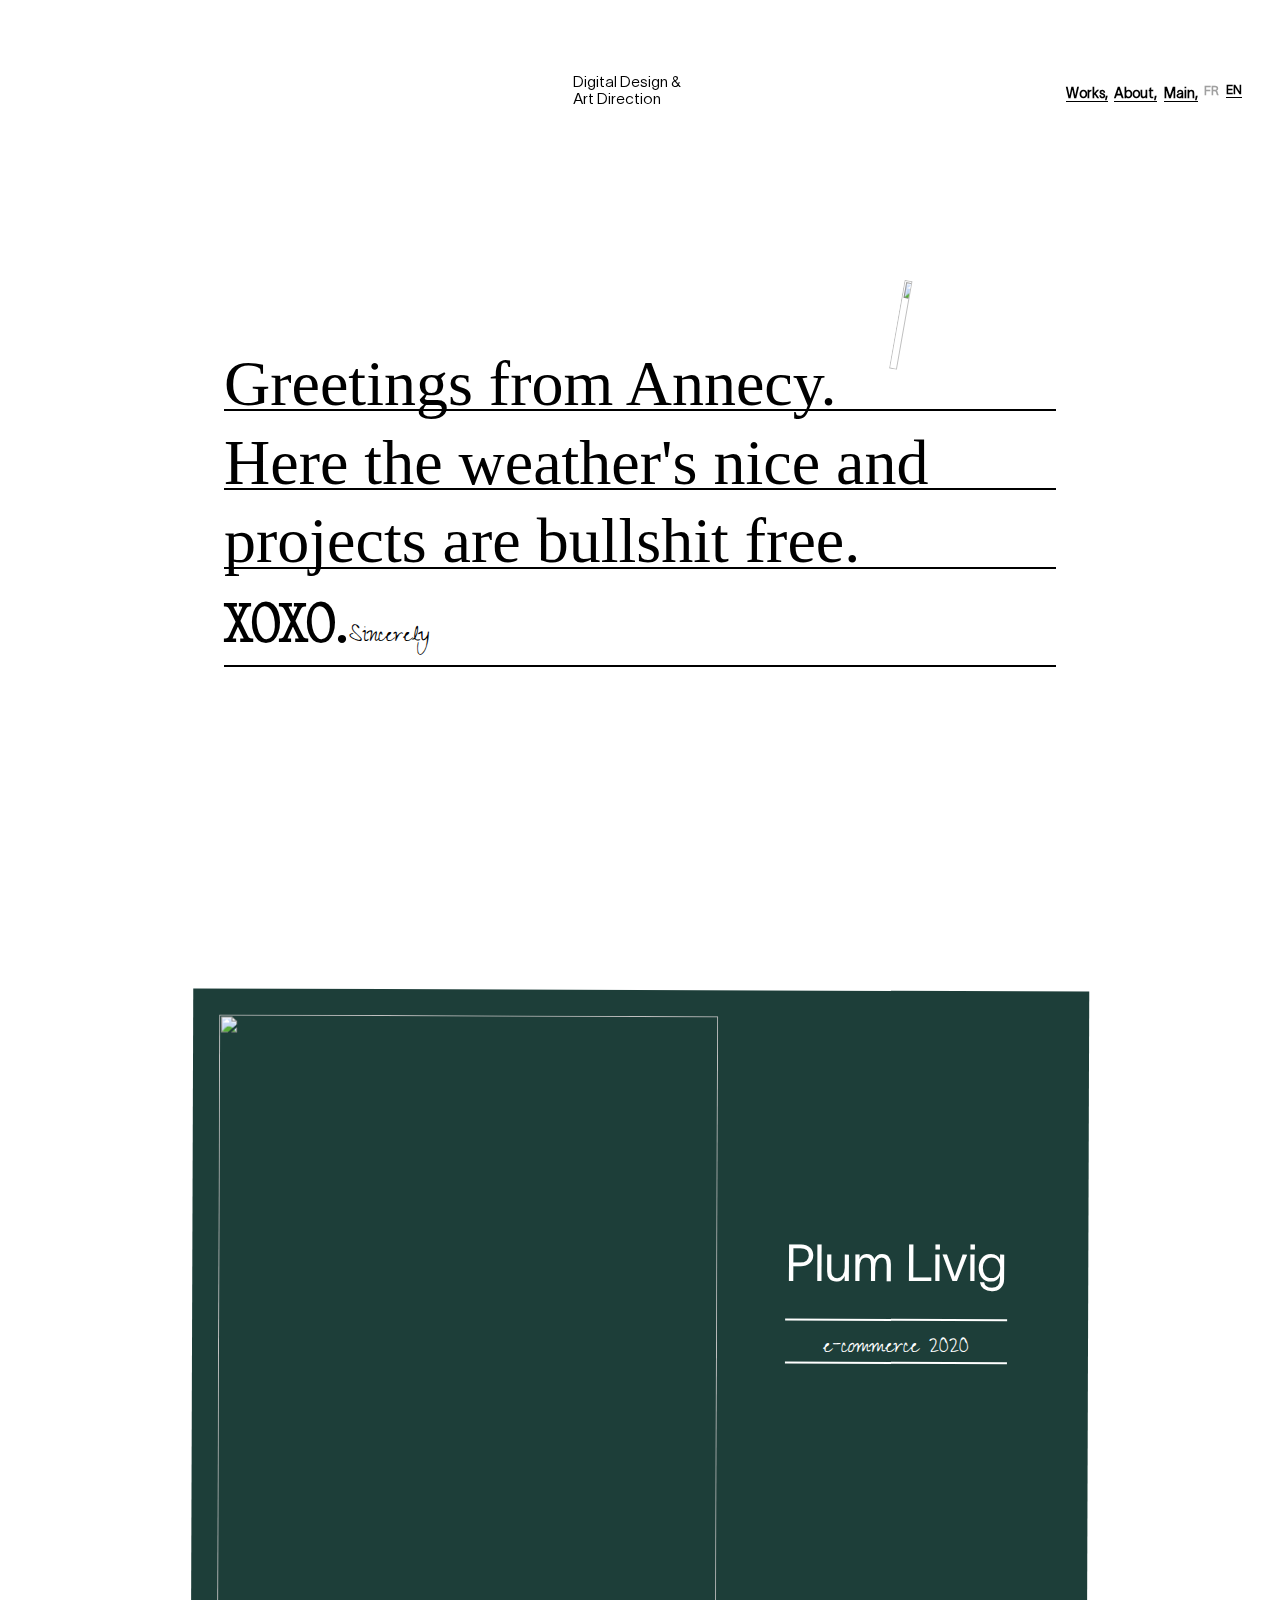
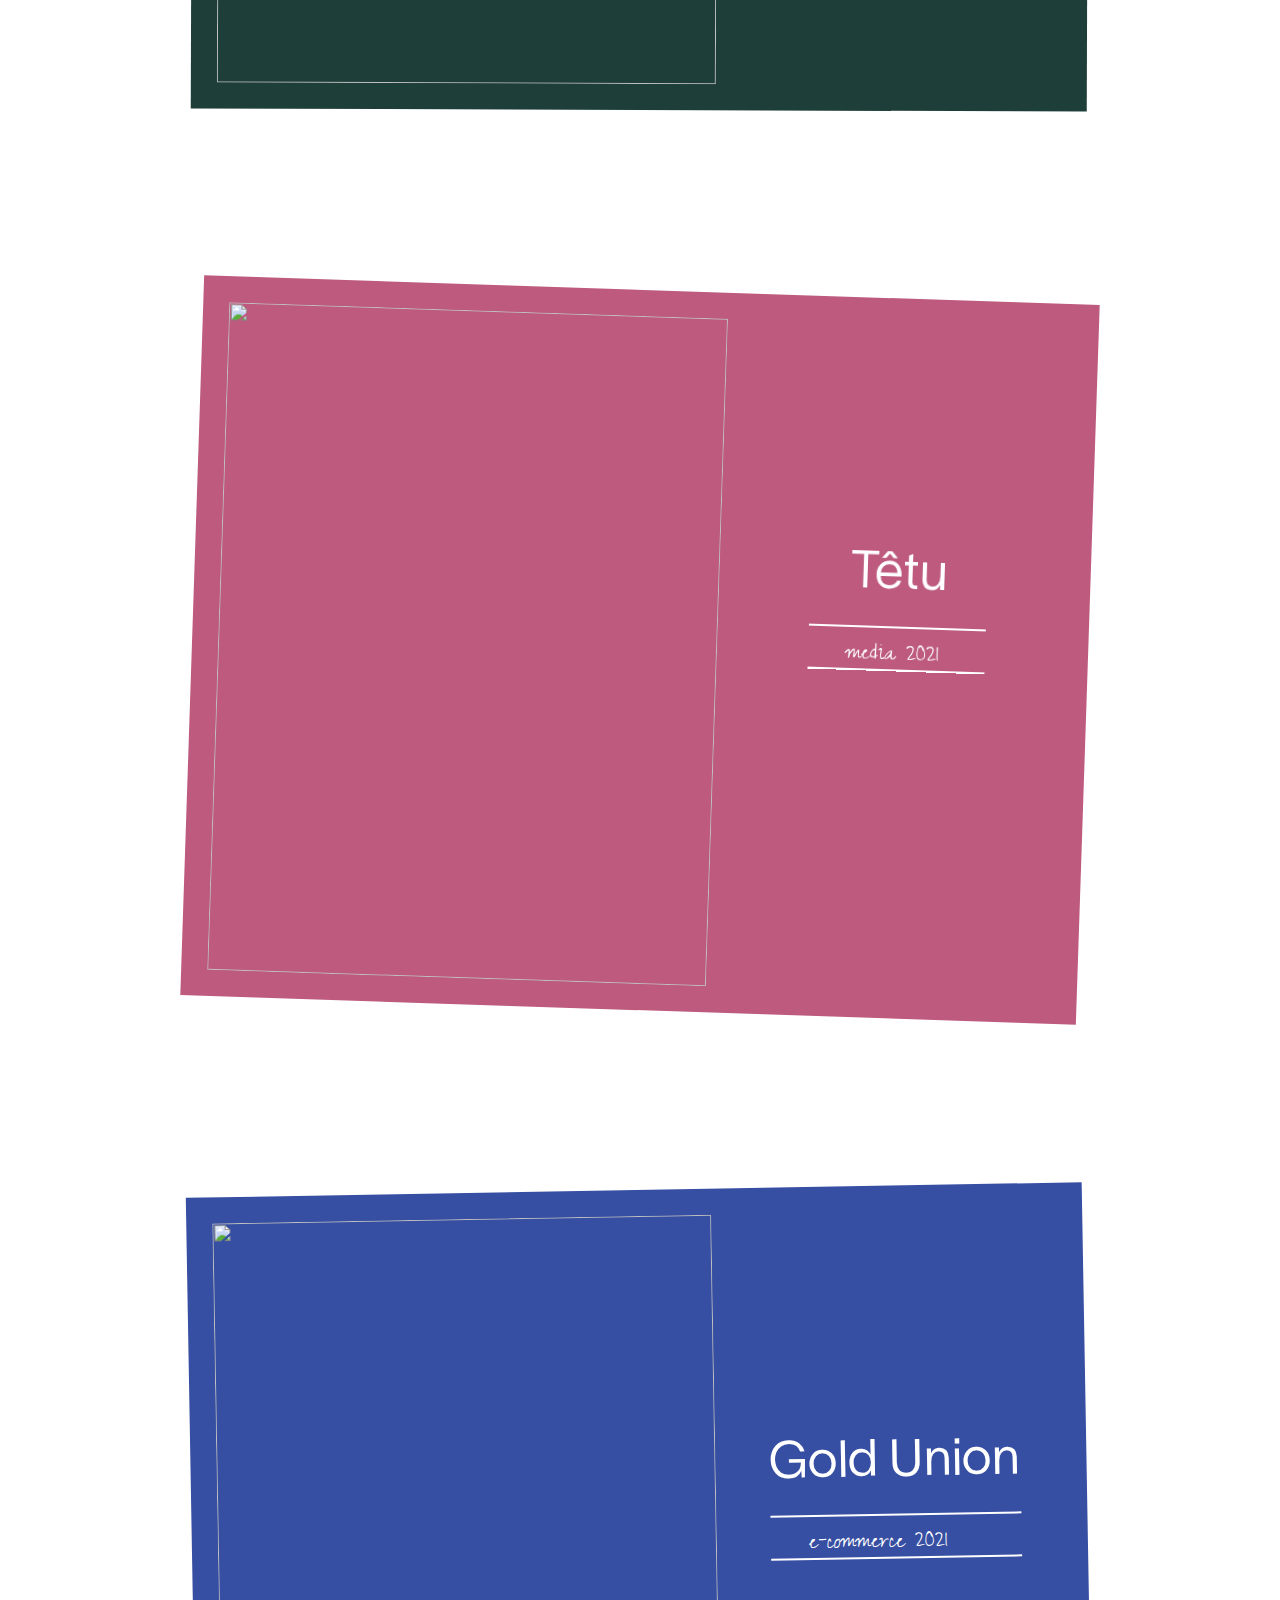
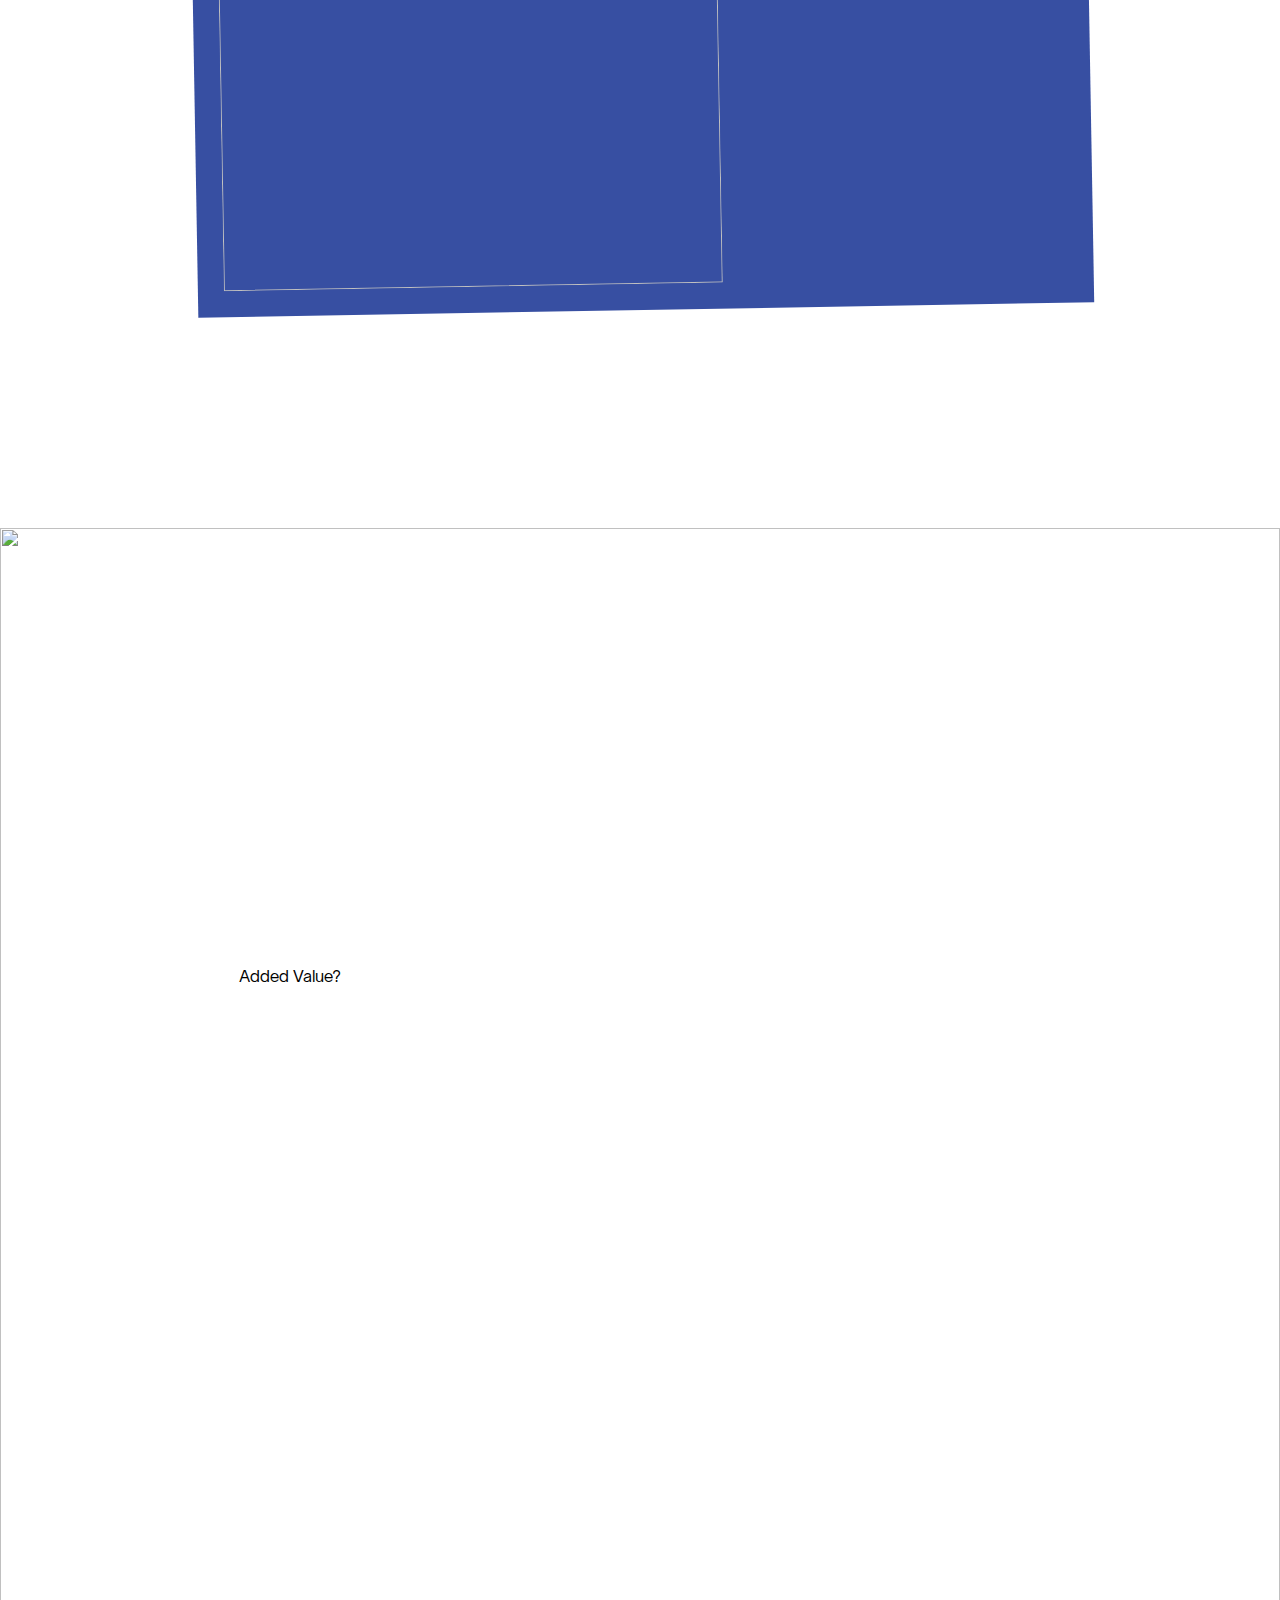
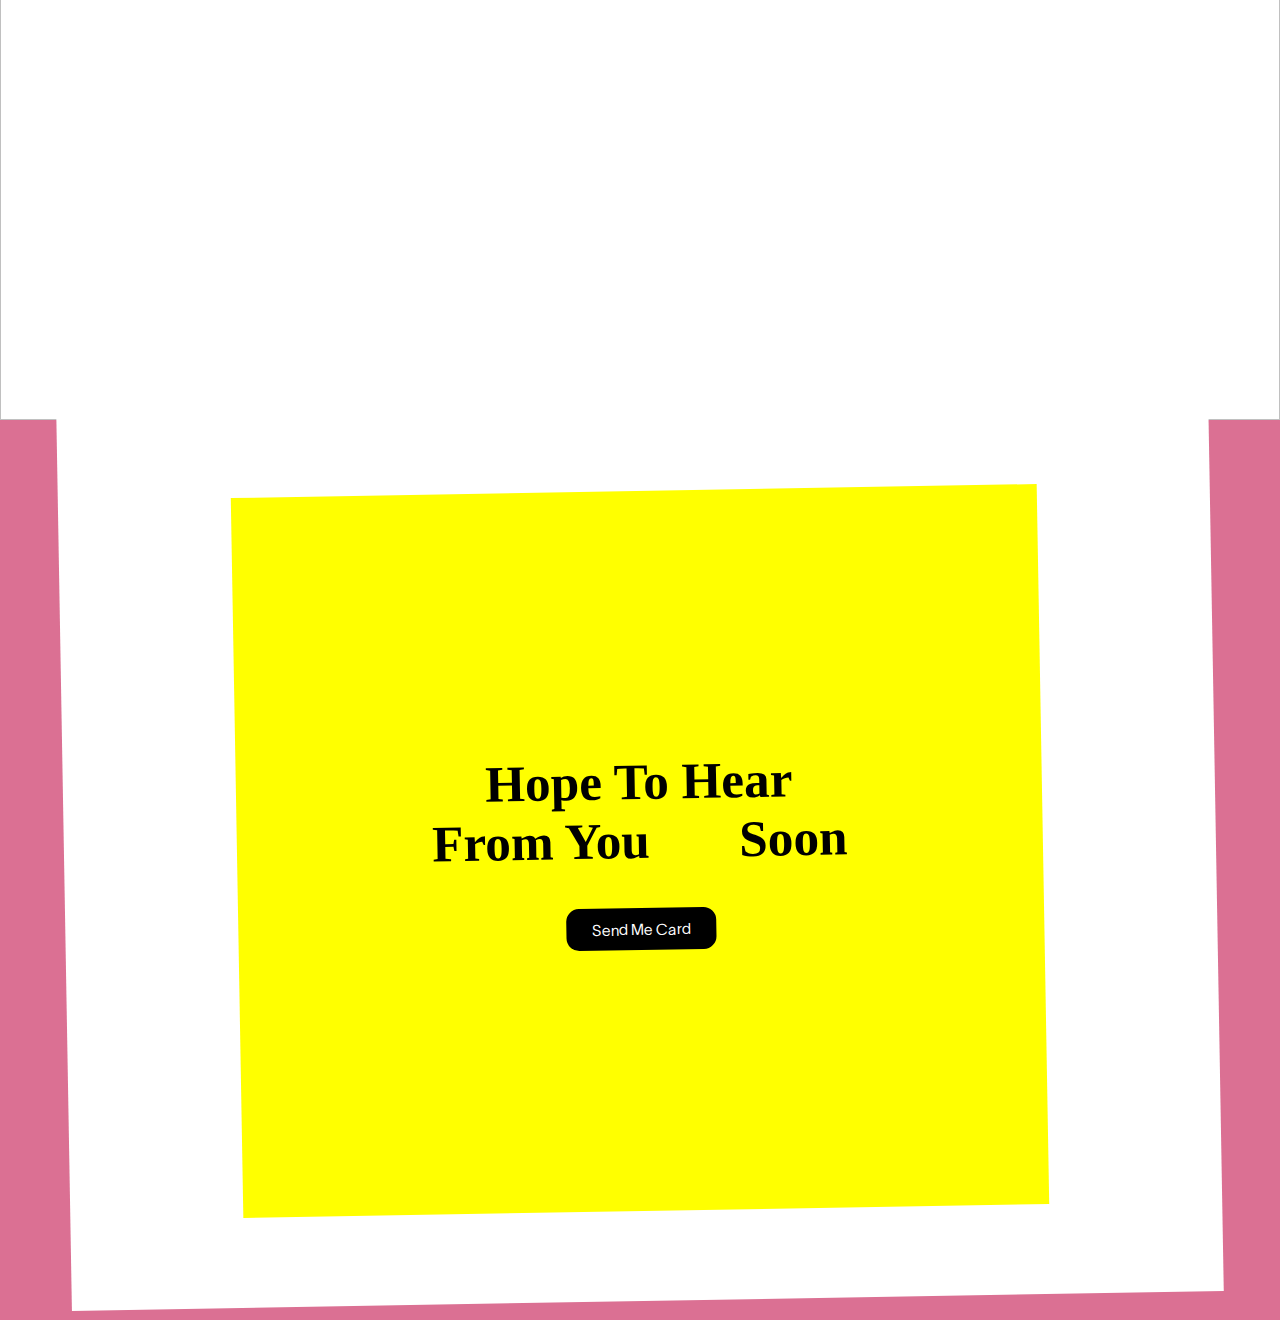
==== index.html @ f221cee1 "page6 complete" ====
<!DOCTYPE html>
<html lang="en">
<head>
    <meta charset="UTF-8">
    <meta name="viewport" content="width=device-width, initial-scale=1.0">
    <title>Thoe Guinet </title>
    <link rel="stylesheet" href="https://cdn.jsdelivr.net/npm/locomotive-scroll@3.5.4/dist/locomotive-scroll.css">
    <link href="https://cdn.jsdelivr.net/npm/remixicon@3.5.0/fonts/remixicon.css" rel="stylesheet">
    <link rel="stylesheet" href="style.css">
</head>
<body>
    <nav>
        <div id="left">
            <img id="circle-img" src="https://uploads-ssl.webflow.com/63977865f8050772f52d67d4/6432ef506b91986345c687c8_logo-black.svg" alt="">
            <img id="circle-img-2" src="https://uploads-ssl.webflow.com/63977865f8050772f52d67d4/6432fa37bc4ac1a2664cde82_timbre-theo-guinet.webp" alt="">
        </div>
        <div id="center">
            <h3>Digital Design &
                Art Direction</h3>
        </div>
        <div id="right">
            <h2><a href="#">works,</a></h2>
            <h2><a href="#">about,</a></h2>
            <h2><a href="#">main,</a></h2>
            <div id="inner-ryt">
                <h4 id="first-h4" >fr</h4>
                <h4 id="h4-2">en</h4>
            </div>
        </div>
    </nav>
    <div id="main">
        <!-- main start -->
        <!-- page1 -->
        <div id="page1">
            <div id="hero">
                <div id="inner-text">
                    <img src="https://uploads-ssl.webflow.com/63977865f8050772f52d67d4/63986f72c35693f3dbf3d08b_ANNECY.webp" alt="">
                    <h2>Greetings from Annecy.<br>
                    </h2>
                    <h2>Here the weather's nice and</h2>
                    <h2>projects are bullshit free.</h2>
                    <h2> <span id="xo">xoxo.</span><span>Sincerely</span></h2>
                    <div id="text-linetrow">
                        <img src="https://uploads-ssl.webflow.com/63977865f8050772f52d67d4/64629f2d328ed79aebe101d7_underline.svg" alt="">
                    </div>
                </div>
            </div>
        </div>
        <!-- page2 -->
        <div id="page2">
            <div id="inner-page2">
                <div id="image-container">
                    <img src="https://uploads-ssl.webflow.com/639d9245caead87e4695cf06/64627e90eb19adb2fb9bb7d2_plum-living-ui-timbre-hp.png" alt="">
                </div>
                <div id="text-container">
                    <img src="https://uploads-ssl.webflow.com/63977865f8050772f52d67d4/6433271d11af0d3852aebf6d_tampon.svg" alt="">
                    <form action="#">
                        <label for="#">Plum livig</label>
                        <input type="text">
                        <input type="text" placeholder="e-commerce 2020">
                    </form>
                </div>
            </div>
        </div>
        <!-- page3 -->
        <div id="page3">
            <div id="inner-page3">
                <div id="image-container-p3">
                    <img src="https://uploads-ssl.webflow.com/639d9245caead87e4695cf06/644e7dc9a95f113f0fa2a4b6_tetu-ui-timbre-hp.png" alt="">
                </div>
                <div id="text-container-p3">
                    <img src="https://uploads-ssl.webflow.com/63977865f8050772f52d67d4/6433271d11af0d3852aebf6d_tampon.svg" alt="">
                    <form action="#">
                        <label for="#">têtu</label>
                        <input type="text">
                        <input type="text" placeholder="media 2021">
                    </form>
                </div>
            </div>
        </div>
        <!-- page4 -->
        <div id="page4">
            <div id="inner-page4">
                <div id="image-container-p4">
                    <img src="https://uploads-ssl.webflow.com/639d9245caead87e4695cf06/646279f91c0a80cd61621c21_gold-union-ui-timbre-hp.png" alt="">
                </div>
                <div id="text-container-p4">
                    <img src="https://uploads-ssl.webflow.com/63977865f8050772f52d67d4/6433271d11af0d3852aebf6d_tampon.svg" alt="">
                    <form action="#">
                        <label for="#">gold union</label>
                        <input type="text">
                        <input type="text" placeholder="e-commerce 2021">
                    </form>
                </div>
            </div>
        </div>
        <!-- page5 -->
        <div id="page5">
            <div id="inner-page5">
                <img src="https://uploads-ssl.webflow.com/63977865f8050772f52d67d4/647522b5c5058fd805a71fc7_bg-image.webp" alt="">
            </div>
            <div id="inner-text-p5">
                <img src="https://uploads-ssl.webflow.com/63977865f8050772f52d67d4/6433271d11af0d3852aebf6d_tampon.svg" alt="">
                <h1>Creative experiences for</h1>
                <div class="line"></div>
                <h1>an added value</h1>
                <div class="line"></div>
                <p>Added Value?</p>
            </div>
            <div id="center-p5">
                <div data-scroll data-speed="4" id="left-p5">
                    <img data-scroll data-scroll-speed="1" src="https://uploads-ssl.webflow.com/63977865f8050772f52d67d4/6398bc5cff73a9e74956ebf9_Timbre-image.webp" loading="lazy" srcset="https://uploads-ssl.webflow.com/63977865f8050772f52d67d4/6398bc5cff73a9e74956ebf9_Timbre-image-p-500.webp 500w, https://uploads-ssl.webflow.com/63977865f8050772f52d67d4/6398bc5cff73a9e74956ebf9_Timbre-image.webp 571w" sizes="(max-width: 479px) 117.97360229492188px, (max-width: 1439px) 247.74407958984375px, (max-width: 1919px) 22vw, 17vw" alt="Simulation of a stamp with a mountain landscape in the background" class="image-5" style="will-change: transform; transform: translate3d(0px, 32.2872px, 0px) scale3d(1, 1, 1) rotateX(0deg) rotateY(0deg) rotateZ(-9deg) skew(0deg, 0deg); transform-style: preserve-3d;">
                </div>
                <div id="txt-p5">
                    <h1>For even more vacation pics</h1>
                    <p>Click here <span></span></p><div id="icon"><i class="ri-instagram-line"></i></div>
                    <img src="https://uploads-ssl.webflow.com/63977865f8050772f52d67d4/6467ad61dc2e2592c3532c25_underline-white.svg" alt="">
                </div>
                <div id="right-p5">
                    <img data-scroll data-scroll-speed="1" src="https://uploads-ssl.webflow.com/63977865f8050772f52d67d4/6498a5cfe1beda7591a3e591_timbre-hp-dubro.webp" loading="lazy" alt="Simulation of a stamp with a beach landscape in the background" class="image-4 image-vacance" style="will-change: transform; transform: translate3d(0px, 46.2893px, 0px) scale3d(1, 1, 1) rotateX(0deg) rotateY(0deg) rotateZ(9deg) skew(0deg, 0deg); transform-style: preserve-3d;">
                </div>
            </div>
        </div>
        <!-- page6 -->
        <div id="page6">
            <div id="inner-p6">
                <div id="inner-text-p6">
                    <h1>hope to hear</h1>
                    <h1>from you &nbsp &nbsp &nbsp soon</h1>
                    <a href="#">send me card</a>
                    <img src="https://uploads-ssl.webflow.com/63977865f8050772f52d67d4/64848660a33c9251586970bb_timbre-hp-one.gif" alt="">
                    
                </div>
            </div>
        </div>

        <!-- main end -->
    </div>

    <!-- scripts -->
    <script src="https://cdn.jsdelivr.net/npm/locomotive-scroll@3.5.4/dist/locomotive-scroll.js"></script>
    <script src="https://cdnjs.cloudflare.com/ajax/libs/gsap/3.12.2/gsap.min.js" integrity="sha512-16esztaSRplJROstbIIdwX3N97V1+pZvV33ABoG1H2OyTttBxEGkTsoIVsiP1iaTtM8b3+hu2kB6pQ4Clr5yug==" crossorigin="anonymous" referrerpolicy="no-referrer"></script>
    <script src="https://cdnjs.cloudflare.com/ajax/libs/gsap/3.12.2/ScrollTrigger.min.js" integrity="sha512-Ic9xkERjyZ1xgJ5svx3y0u3xrvfT/uPkV99LBwe68xjy/mGtO+4eURHZBW2xW4SZbFrF1Tf090XqB+EVgXnVjw==" crossorigin="anonymous" referrerpolicy="no-referrer"></script>
    <script src="./script.js"></script>
</body>
</html>
---- style.css ----
@font-face {
    font-family: a;
    src: url(./11hAGpPTxVPUbgZzM2ys.ttf);
}
@font-face {
    font-family: b;
    src: url(./63c5c56bd1929c80c3c6c115_TWKLausanne-250.ttf);
}
@font-face {
    font-family: c;
    src: url(./648492bdaa6428f19190ae00_EditorialNew-Variable.ttf);
}

*{
    padding: 0;
    margin: 0;
    box-sizing:border-box;
}
html,body{
    width: 100%;
    height: 100%;
}

:root{
    --bg-color:#ffffff;
    --text-color:#000000;
    --gray-text-color:#a0a0a0;
    --page-color:#1d3e39;
    --page3-color:#bd5a7e;
    --page4-color:#374fa2;

}
#main{
position: relative;
}
/* ************ page1***************** */
#page1{
    width: 100vw;
    height: 100vh;
    /* position: relative; */
    position: sticky;
    top: 10%;
    /* z-index: 99; */
}
nav{
    width: 100%;
    height: 20%;
    /* background-color: green; */
    display: flex;
    align-items: center;
    justify-content: space-between;
    padding: 0 3vw;
    z-index: 999;
    position: absolute;
    top: 0;
}
#left{
    width: 20%;
    height: 100%;
    /* background-color: greenyellow; */
    position: relative;
    display: flex;
    align-items: center;
    justify-content: center;
}
#left>#circle-img{
    width: 26%;
    position: absolute;
    left: 17%;
    z-index: 1;
}
#circle-img-2{
    width: 30%;
    rotate: 10deg;
    transition: all .4s ease;
    cursor: pointer;
}
#center h3{
    width: 60%;
    font-family: b;
    font-weight: 100;
    font-size: 1.2vw;
}
#right{
    display: flex;
    align-items: center;
    justify-content: space-between;
    gap: .5vw;
    text-transform: capitalize;
}
#right>h2>a{
    text-decoration: none;
    color: var(--text-color);
    font-family: b;
    font-size: 1.1vw;
    border-bottom: .1vw solid var(--text-color);
}
#inner-ryt{
    display: flex;
    align-items: center;
    justify-content: space-between;
    gap: .5vw;
    font-family: b;
    font-size: 1vw;
    text-transform: uppercase;
}
#inner-ryt>h1:nth-child(1){
    font-weight: 100;
    color: var(--gray-text-color);
}
#h4-2{
    border-bottom: .1vw solid var(--text-color);
    font-weight: 900;
}
#first-h4{
    color: var(--gray-text-color);
}
#hero{
    width: 100%;
    height: 100%;
    background-color: var(--bg-color);
    position: relative;
    display: flex;
    align-items: center;
    justify-content: center;
}
#inner-text{
    width: 65%;
    height: 60%;
    /* background-color: red; */
    display: flex;
    align-items: flex-star;
    justify-content: center;
    flex-direction: column;
}
#inner-text>img{
    width: 8%;
    height: 10vh;
    position: absolute;
    left: 70%;
    top: 22%;
    rotate: 10deg;
}
#inner-text>h2{
    font-family: d;
    font-size: 5vw;
    line-height: 2vw;
    margin-top: 3vw;
    padding-bottom: 1vw;
    font-weight: 500;
    border-bottom: .2vw solid var(--text-color);
}
#inner-text>h2>span{
    font-family: a;
    font-size: 2vw;
}
#inner-text>h2>#xo{
    font-family: c;
    font-size: 5.5vw;
    position: relative;
    font-weight: 700;
}
#text-linetrow{
    width: 15%;
    height: 15%;
    /* background-color: yellow; */
    position: relative;
    bottom: 18%;
}
#text-linetrow>img{
    width: 100%;
    /* height: 100%; */
    object-fit: cover;
    margin-top: 1vw;


}
/* ************ Page2**************** */
#page2{
    width: 100v
    w;
    height: 100vh;
    position: relative;
    display: flex;
    align-items: center;
    justify-content: center; 
    /* background-color: rebeccapurple; */
    rotate: .2deg;
}
#inner-page2{
    width:70%;
    height: 80%;
    background-color: var(--page-color);
    padding: 2vw;
    display:flex ;
    gap: 1vw;
}
#inner-page2:hover #page2{
    rotate: 0deg;
    cursor: pointer;
}
#image-container{
    width: 60%;
    height: 100%;
    /* background-color: #000000; */
    border-radius: 50% 50% 0 0;
    position: relative;
}
#image-container>img{
    width: 100%;
    height: 100%;
    object-position: 0%;
    /* object-fit: cover; */
}
#text-container{
    width: 40%;
    height: 100%;
    /* background-color: red; */
    position: relative;
    display: flex;
    align-items: center;
    justify-content: flex-start;
    flex-direction: column;
    gap: 17vw;
}
form{
    display: flex;
    align-items: center;
    justify-content: center;
    flex-direction: column;
}
label{
    font-size: 4vw;
    font-family: b;
    text-transform: capitalize;
    color: var(--bg-color);
}
input{
    background-color: transparent;
    width: 100%;
    padding: .5vw 0;
    margin-bottom: 1vw;
    border: none;
    border-bottom: .2vw solid var(--bg-color);
}
::placeholder {
  color: var(--bg-color);
  font-family: a;
  font-size: 2vw;
  display: flex;
  align-items: center;
  justify-content: space-between;
  padding-left: 3vw;
}
#text-container>img{
    width: 50%;
    margin-left: 8vw;
}

/* ************ Page3************** */
#page3{
    width: 100vw;
    height: 100vh;
    position: relative;
    /* background-color: palegreen;  */
    display: flex;
    align-items: center;
    justify-content: center; 
    rotate: -.1deg;
}
#inner-page3{
    width:70%;
    height: 80%;
    background-color: var(--page3-color);
    padding: 2vw;
    display:flex ;
    gap: 1vw;
    rotate: 2deg;
}
#image-container-p3{
    width: 60%;
    height: 100%;
    /* background-color: #000000; */
    border-radius: 50% 50% 0 0;
    position: relative;
}
#image-container-p3>img{
    width: 100%;
    height: 100%;
    object-position: 0%;
    /* object-fit: cover; */
}
#text-container-p3{
    width: 40%;
    height: 100%;
    /* background-color: red; */
    position: relative;
    display: flex;
    align-items: center;
    justify-content: flex-start;
    flex-direction: column;
    gap: 17vw;
}
#text-container-p3>form{
    display: flex;
    align-items: center;
    justify-content: center;
    flex-direction: column;
}
label{
    font-size: 4vw;
    font-family: b;
    text-transform: capitalize;
    color: var(--bg-color);
}
input{
    background-color: transparent;
    width: 100%;
    padding: .5vw 0;
    margin-bottom: 1vw;
    border: none;
    border-bottom: .2vw solid var(--bg-color);
}
::placeholder {
  color: var(--bg-color);
  font-family: a;
  font-size: 2vw;
  display: flex;
  align-items: center;
  justify-content: space-between;
  padding-left: 3vw;
}
#text-container-p3>img{
    width: 50%;
    margin-left: 8vw;
}
/* ************ Page4************** */
#page4{
    width: 100vw;
    height: 100vh;
    position: relative;
    background-color: var(--bg-color);  
    display: flex;
    align-items: center;
    justify-content: center; 
    /* rotate: 1deg; */
    z-index: 1;
}
#inner-page4{
    width:70%;
    height: 80%;
    background-color: var(--page4-color);
    padding: 2vw;
    display:flex ;
    gap: 1vw;
    transform: rotate(-1deg);
    z-index: 1;
    
}
#image-container-p4{
    width: 60%;
    height: 100%;
    /* background-color: #000000; */
    border-radius: 50% 50% 0 0;
    position: relative;
}
#image-container-p4>img{
    width: 100%;
    height: 100%;
    object-position: 0%;
    /* object-fit: cover; */
}
#text-container-p4{
    width: 40%;
    height: 100%;
    /* background-color: red; */
    position: relative;
    display: flex;
    align-items: center;
    justify-content: flex-start;
    flex-direction: column;
    gap: 17vw;
}
#text-container-p4>form{
    display: flex;
    align-items: center;
    justify-content: center;
    flex-direction: column;
}
label{
    font-size: 4vw;
    font-family: b;
    text-transform: capitalize;
    color: var(--bg-color);
}
input{
    background-color: transparent;
    width: 100%;
    padding: .5vw 0;
    margin-bottom: 1vw;
    border: none;
    border-bottom: .2vw solid var(--bg-color);
}
::placeholder {
  color: var(--bg-color);
  font-family: a;
  font-size: 2vw;
  display: flex;
  align-items: center;
  justify-content: space-between;
  padding-left: 3vw;
}
#text-container-p4>img{
    width: 50%;
    margin-left: 8vw;
}

/* ************ Page5************** */
#page5{
    width: 100vw;
    height: 180vh;
    position: relative;
    background-color: var(--bg-color); 
     
}
#inner-page5{
    width: 100%;
    height: 100%;
    background-color: var(--bg-color);
    padding-top: 10vw;
    position: relative;
}
#inner-page5>img{
    object-fit: cover;
    width: 100%;
    height: 100%;
    object-position: center;
}
#inner-text-p5{
    width: 65%;
    height: 25%;
    /* background-color: rebeccapurple; */
    z-index: 1;
    position: absolute;
    top:30%;
    left: 50%;
    transform: translate(-50%,-50%);
    display: flex;
    align-items: flex-start;
    justify-content: center;
    flex-direction: column;
    /* background-color: red; */
}
#inner-text-p5>h1{
    font-size: 5vw;
    font-family: d;
    font-weight: 500;
    color: var(--bg-color);
    /* background-color: greenyellow; */
}
#inner-text-p5>.line{
    width: 100%;
    height: 0.3vh;
    background-color: var(--bg-color);
    opacity: 0;
}
#inner-text-p5>img{
    position: absolute;
    left: 85%;
    top: 15%;
}
#inner-text-p5>p{
    margin-top: 2vw;
    font-size: 1.3vw;
    font-family:b;
    background-color: var(--bg-color);
    padding: 1.1vw 1.2vw;
    border-radius: 1vw;
    transition: all .3s ease;
}
#inner-text-p5>p:hover{
    border-radius:50px;
    background-color: transparent;
    border: .1vw solid var(--bg-color);
    color: var(--bg-color);
}
#center-p5{
    width: 100%;
    height: 50%;
    position: absolute;
    z-index: 1;
    top: 65%;
    left: 50%;
    transform: translate(-50%,-50%);
    /* background-color: #374fa2; */
    display: flex;
    align-items: center;
    justify-content: space-between;
    padding: 0 5vw;
}
#center-p5>#left-p5{
    width: 25%;
    height: 80%;
    /* background-color: red; */
    position: relative;
    display: flex;
    align-items: flex-start;
    justify-content: center;
    overflow: hidden;
    margin-bottom: 2vw;
}
#left-p5>img{
    width: 70%;
    height: 60%;
    rotate: -8deg;
    margin-top: 5vw;
}
#txt-p5{
    width: 30%;
    height: 30%;
    /* background-color: green; */
    display: flex;
    align-items: center;
    justify-content: center;
    flex-direction: column;
}

#txt-p5>h1{
    text-align: center;
    font-size: 3vw;
    font-family: c;
    color: var(--bg-color);
    line-height: 1;
    padding-bottom: 1vw;
}
#txt-p5>p{
    width: fit-content;
    /* background-color: rebeccapurple; */
    font-size: 1.2vw;
    font-family: b;
    font-weight: 500;
    color: var(--bg-color);
    transition: all .2s ease;
}
#txt-p5>img{
    max-width: 100%;
    vertical-align: middle;
    display: inline-block;
}
#txt-p5>p:hover{
    transform: translate3d(0px, -4.333px, 0px) scale3d(1, 1, 1) rotateX(0deg) rotateY(0deg) rotateZ(0deg) skew(0deg, 0deg); transform-style: preserve-3d;

}
#txt-p5>p>span>i{
    font-size: 1.4vw;
    padding-left: 1vw;
    color: var(--bg-color);
}
#txt-p5>#icon{
    background-color: red;
}
#txt-p5>#icon:hover{
    transform: rotateX('180deg');
    position: absolute;
}
#txt-p5:hover #txt-p5>i{
    rotate: 360deg;
    /* transform: translate3d(0px, -0.89876px, 0px) scale3d(1, 1, 1) rotateX(360deg) rotateY(0deg) rotateZ(0deg) skew(0deg, 0deg); */
     /* transform-style: preserve-3d; will-change: transform; */
}
#txt-p5>img:hover{
    will-change: transform; transform: translate3d(0.3342px, -0.265px, 1.2322px) scale3d(1, 1, 1) rotateX(0deg) rotateY(0deg) rotateZ(9deg) skew(0deg, 0deg); 
    transform-style: preserve-3d;
}
#center-p5>#right-p5{
    width: 25%;
    height: 80%;
    /* background-color: blue; */
    position: relative;
    display: flex;
    align-items: flex-end;
    justify-content: center;
    overflow: hidden;
    margin-top:25vw;
}
#right-p5>img{
    width: 70%;
    height: 60%;
    rotate: 8deg;
    margin-bottom: 4vw;
}
#txt-p5>p:hover{
    animation-name: jump;
    animation-duration: 3s;
    animation-timing-function: ease-in-out;
    /* transform: translate3d(0px, 0px, 0px)scale3d(1, 1, 1) rotateX(0deg) rotateY(0deg) rotateZ(0deg)skew(0deg, 0deg);
    transform-style: preserve-3d; */
}

/* @keyframes jump {
    0%{
        transform: translate3d(0px, 0px, 0px) scale3d(1, 1, 1) rotateX(0deg) rotateY(0deg) rotateZ(0deg) skew(0deg, 0deg); transform-style: preserve-3d;
        /* transform: translate3d(0px, 0px, 0px)scale3d(1, 1, 1) rotateX(0deg) rotateY(0deg) rotateZ(0deg)skew(0deg, 0deg);  */
        /* will-change: transform; transform: translate3d(0px, 11.3683px, 0px) scale3d(1, 1, 1) rotateX(0deg) rotateY(0deg) rotateZ(9deg) skew(0deg, 0deg); transform-style: preserve-3d; 

    } 
    25%{
        /* transform: translate3d(0px, 0px, 0px) scale3d(1, 1, 1) rotateX(0deg) rotateY(0deg) rotateZ(0deg) skew(0deg, 0deg); transform-style: preserve-3d; */
        /* transform: translate3d(0px, 0px, 0px)scale3d(1.1, 1.1, 1.1) rotateX(0deg) rotateY(0deg) rotateZ(20deg)skew(0deg, 0deg); */
        /* will-change: transform; transform: translate3d(0px, 11.3683px, 0px) scale3d(1, 1, 1) rotateX(0deg) rotateY(0deg) rotateZ(9deg) skew(0deg, 0deg); transform-style: preserve-3d; 
    }
    50%{
        /* transform: translate3d(0px, 0px, 0px) scale3d(1, 1, 1) rotateX(0deg) rotateY(0deg) rotateZ(0deg) skew(0deg, 0deg); transform-style: preserve-3d; */
        /* will-change: transform; transform: translate3d(13.7690px, 1.30443px, 0px) scale3d(1, 1, 1) rotateX(0deg) rotateY(0deg) rotateZ(9deg) skew(0deg, 0deg); transform-style: preserve-3d; 
    }
    75%{
        /* will-change: transform; transform: translate3d(13.7690px, 1.30443px, 0px) scale3d(1, 1, 1) rotateX(0deg) rotateY(0deg) rotateZ(9deg) skew(0deg, 0deg); transform-style: preserve-3d;

    }
    100%{ 

    } 
} */
/* style="transform: translate3d(0px, -0.0944px, 0px) scale3d(1, 1, 1) rotateX(0deg) rotateY(0deg) rotateZ(0deg) skew(0deg, 0deg); transform-style: preserve-3d; will-change: transform;" */

/* will-change: transform; transform: translate3d(0px, 11.3683px, 0px) scale3d(1, 1, 1) rotateX(0deg) rotateY(0deg) rotateZ(9deg) skew(0deg, 0deg); transform-style: preserve-3d; */


/* <img src="https://uploads-ssl.webflow.com/63977865f8050772f52d67d4/6467ad61dc2e2592c3532c25_underline-white.svg" loading="lazy" style="transform: translate3d(0px, 0px, 0px) scale3d(1, 1, 1) rotateX(0deg) rotateY(0deg) rotateZ(0deg) skew(0deg, 0deg); transform-style: preserve-3d;" height="" data-w-id="0894b10a-b36c-3451-9409-3641448c7c6a" alt=""> */
/* style="  " */
/* ********* page6***************** */
#page6{
    width: 100vw;
    height: 100vh;
    background-color: palevioletred;
    position: relative;
    display: flex;
    align-items: center;
    justify-content: center;
}
#inner-p6{
    width: 90%;
    height: 100%;
    background-color: var(--bg-color);
    margin-bottom: 3vw;
    rotate: -1deg; 
    display: flex;
    align-items: center;
    justify-content: center; 
}
#inner-text-p6{
    width: 70%;
    height: 80%;
    background-color: yellow;
    display: flex;
    align-items: center;
    justify-content: center; 
    flex-direction: column;
    rotate: 0deg;
    position: relative;
}
#inner-text-p6>h1{
    font-size: 4vw;
    font-family: d;
    text-transform: capitalize;
    font-weight:900;
}
#inner-text-p6>a{
    text-decoration: none;
    color: var(--bg-color);
    font-size: 1.2vw;
    font-family: b;
    background-color: var(--text-color);
    padding: 1vw 2vw;
    border-radius: 1vw;
    text-transform: capitalize;
    margin-top: 3vw;
    transition: all .3s ease;
}
#inner-text-p6>a:hover{
    border-radius: 50px;
}
#inner-text-p6>img{
    position: absolute;
    top: 28%;
    left: 48%;
    width: 20%;
    rotate: 12deg;
}
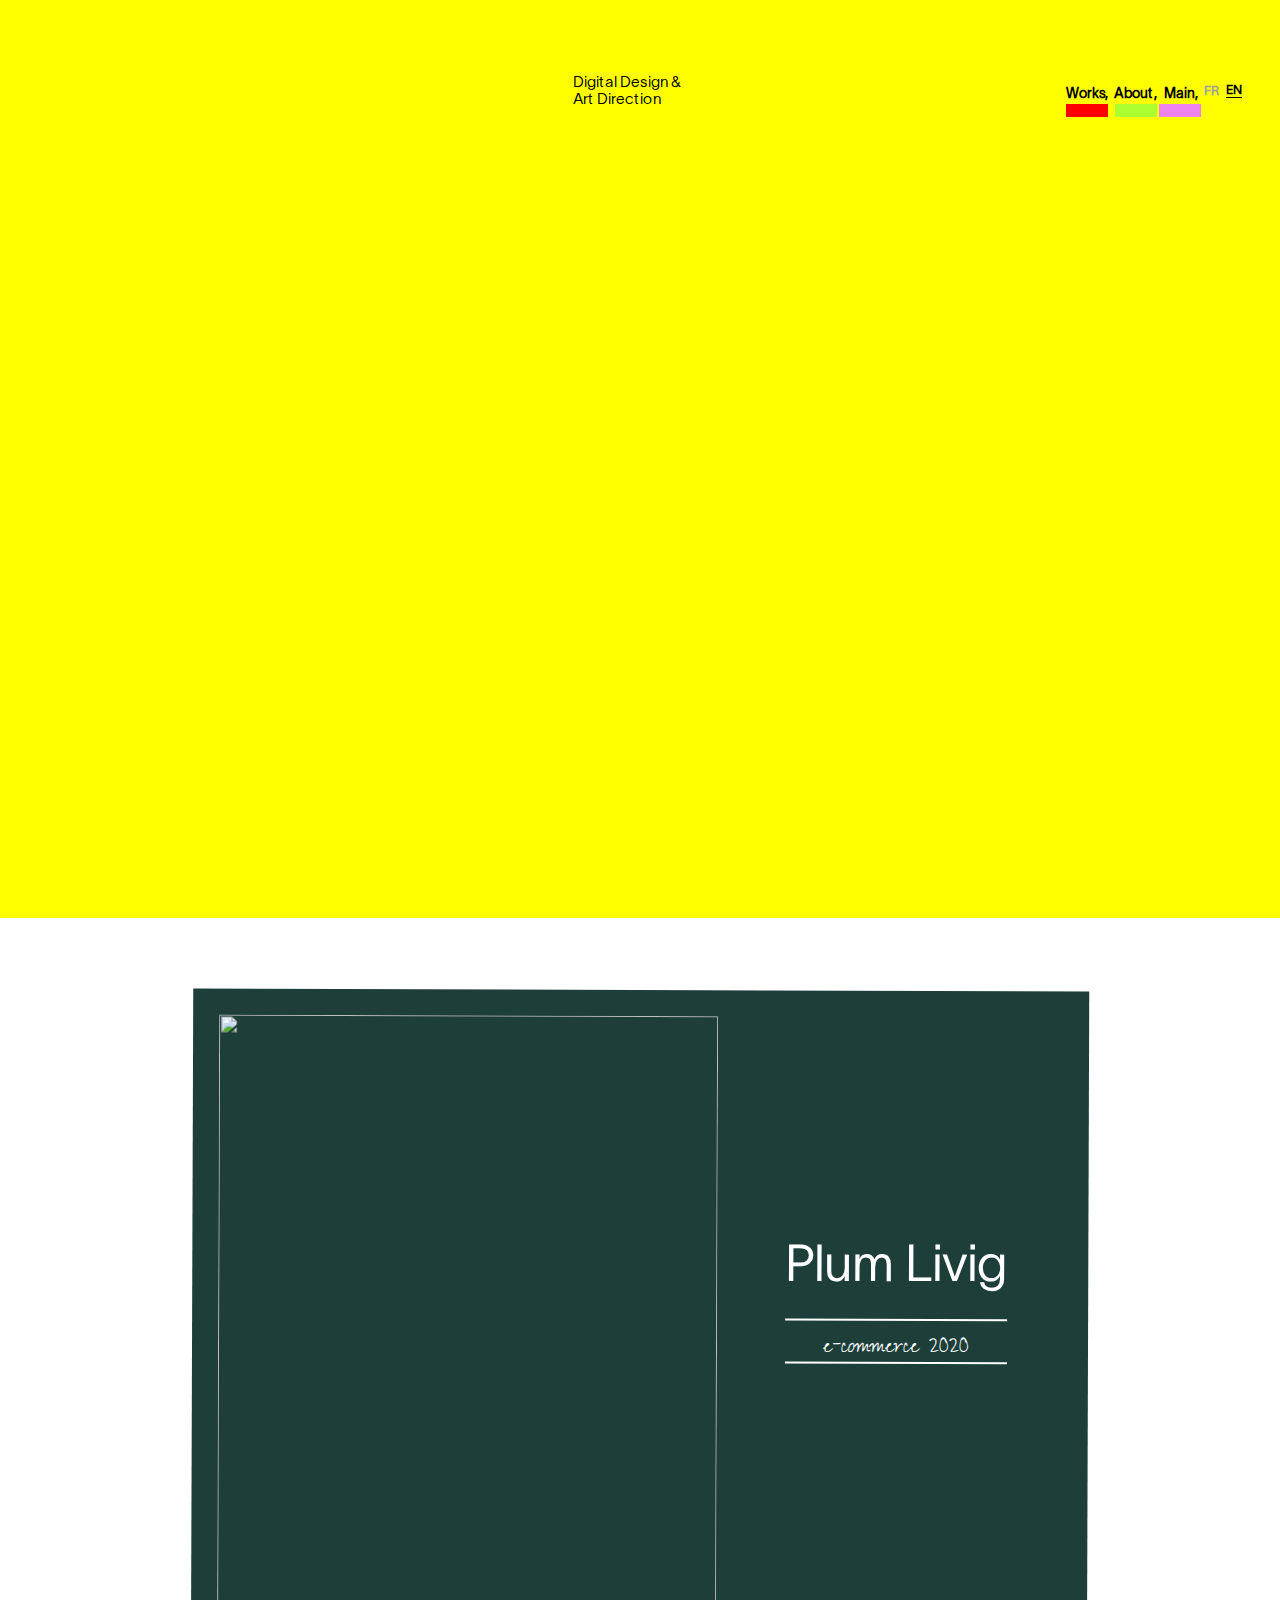
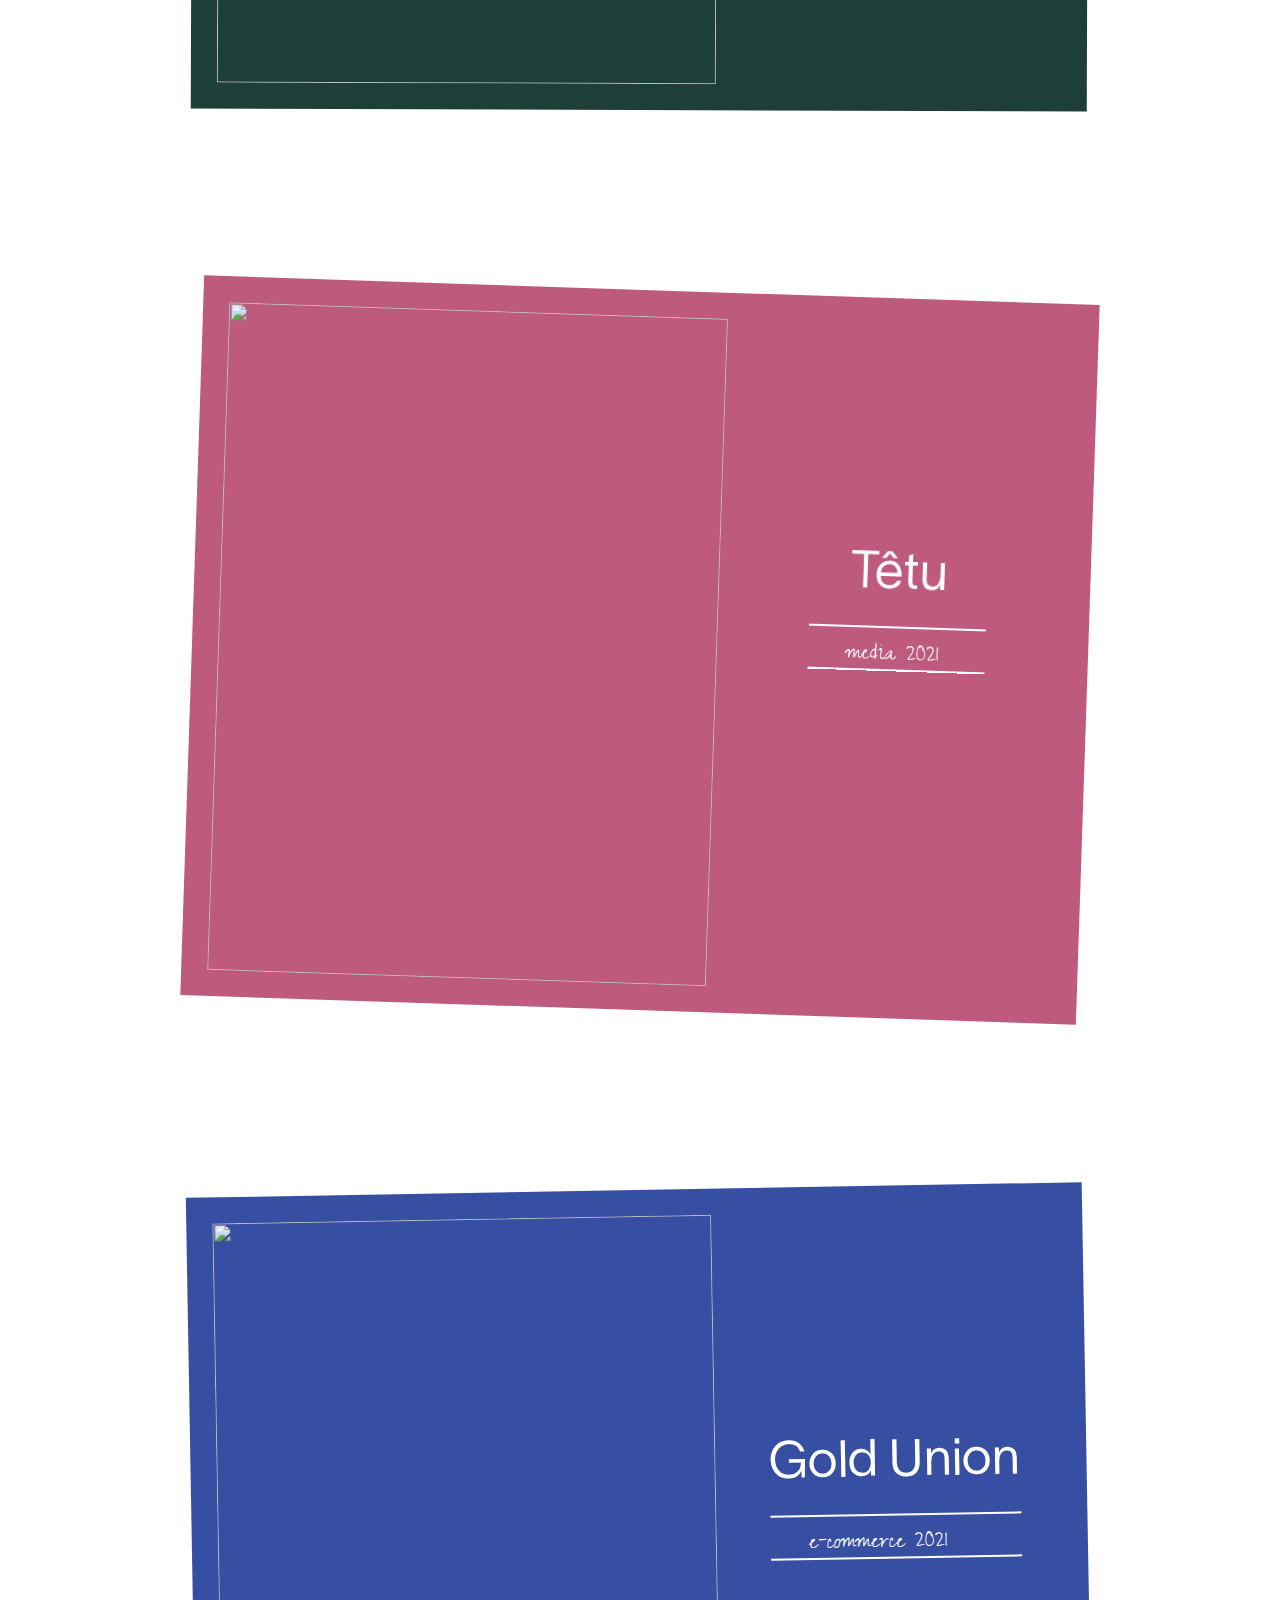
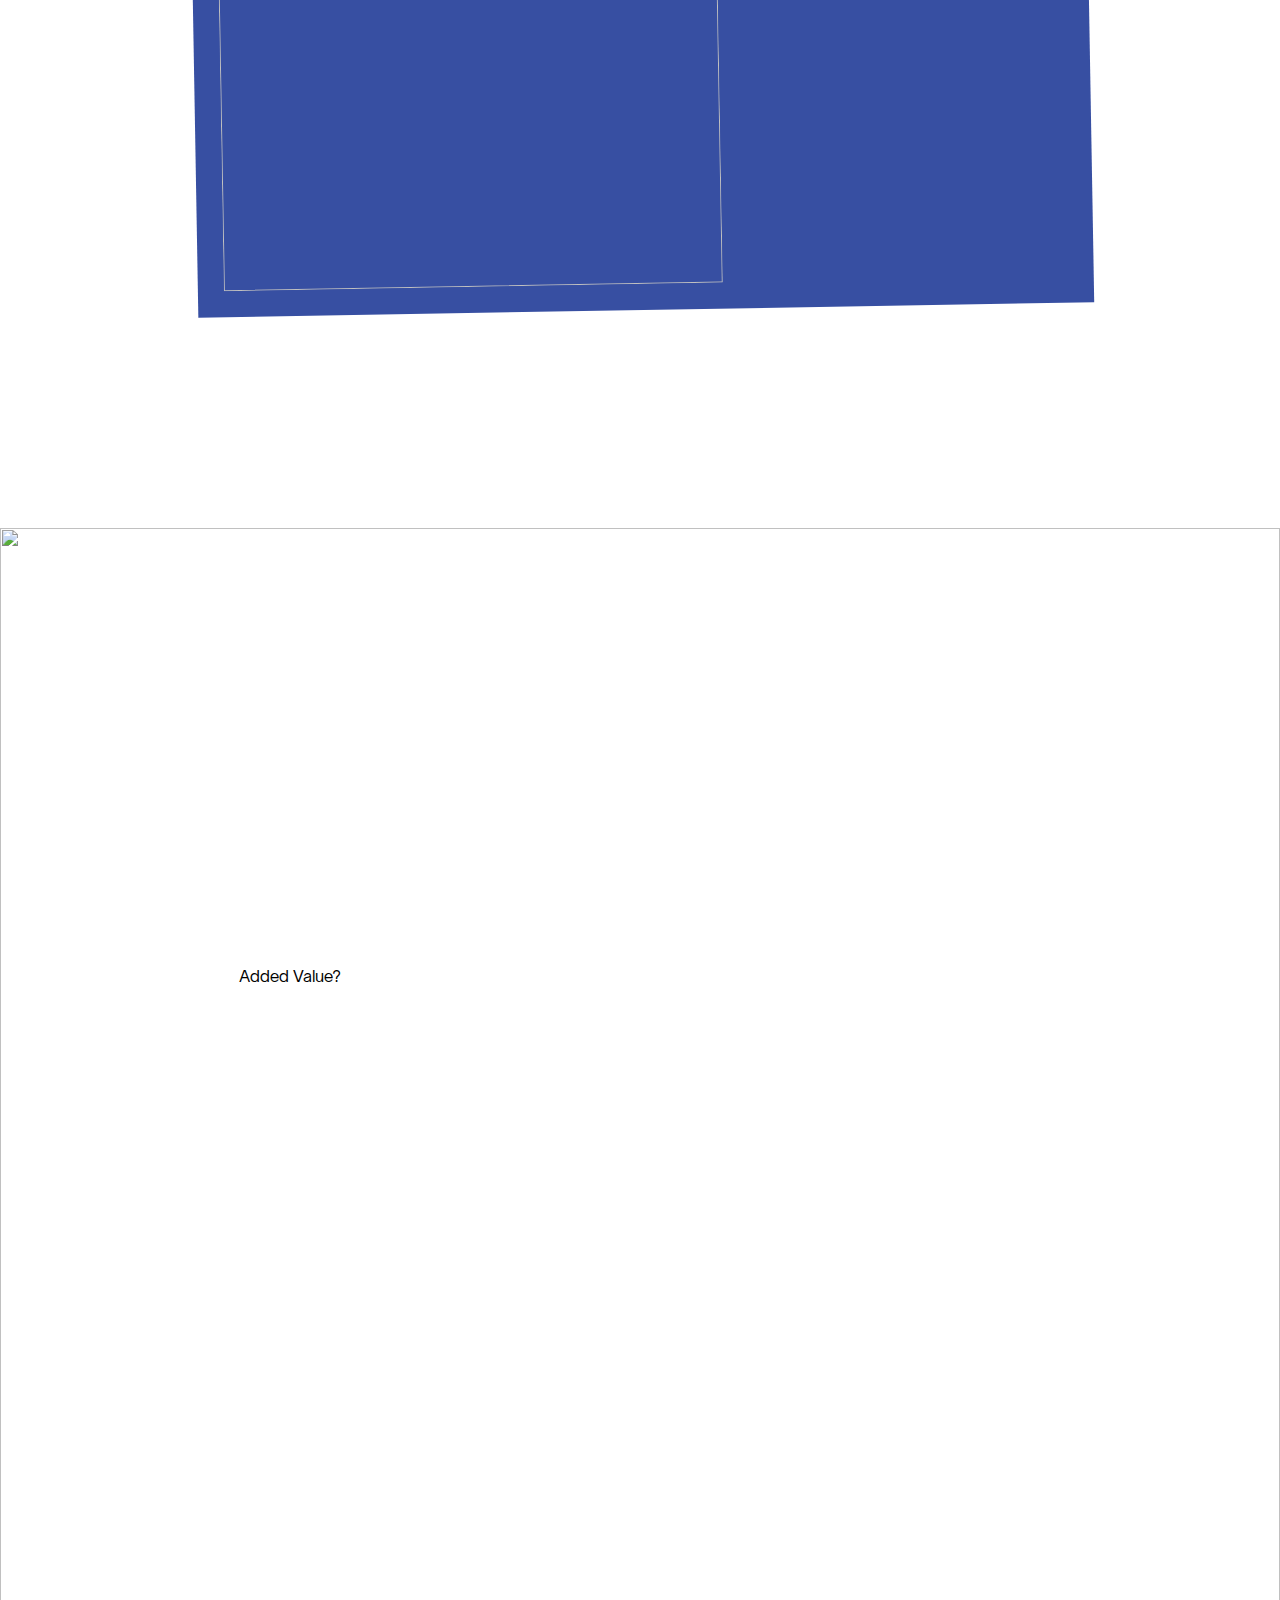
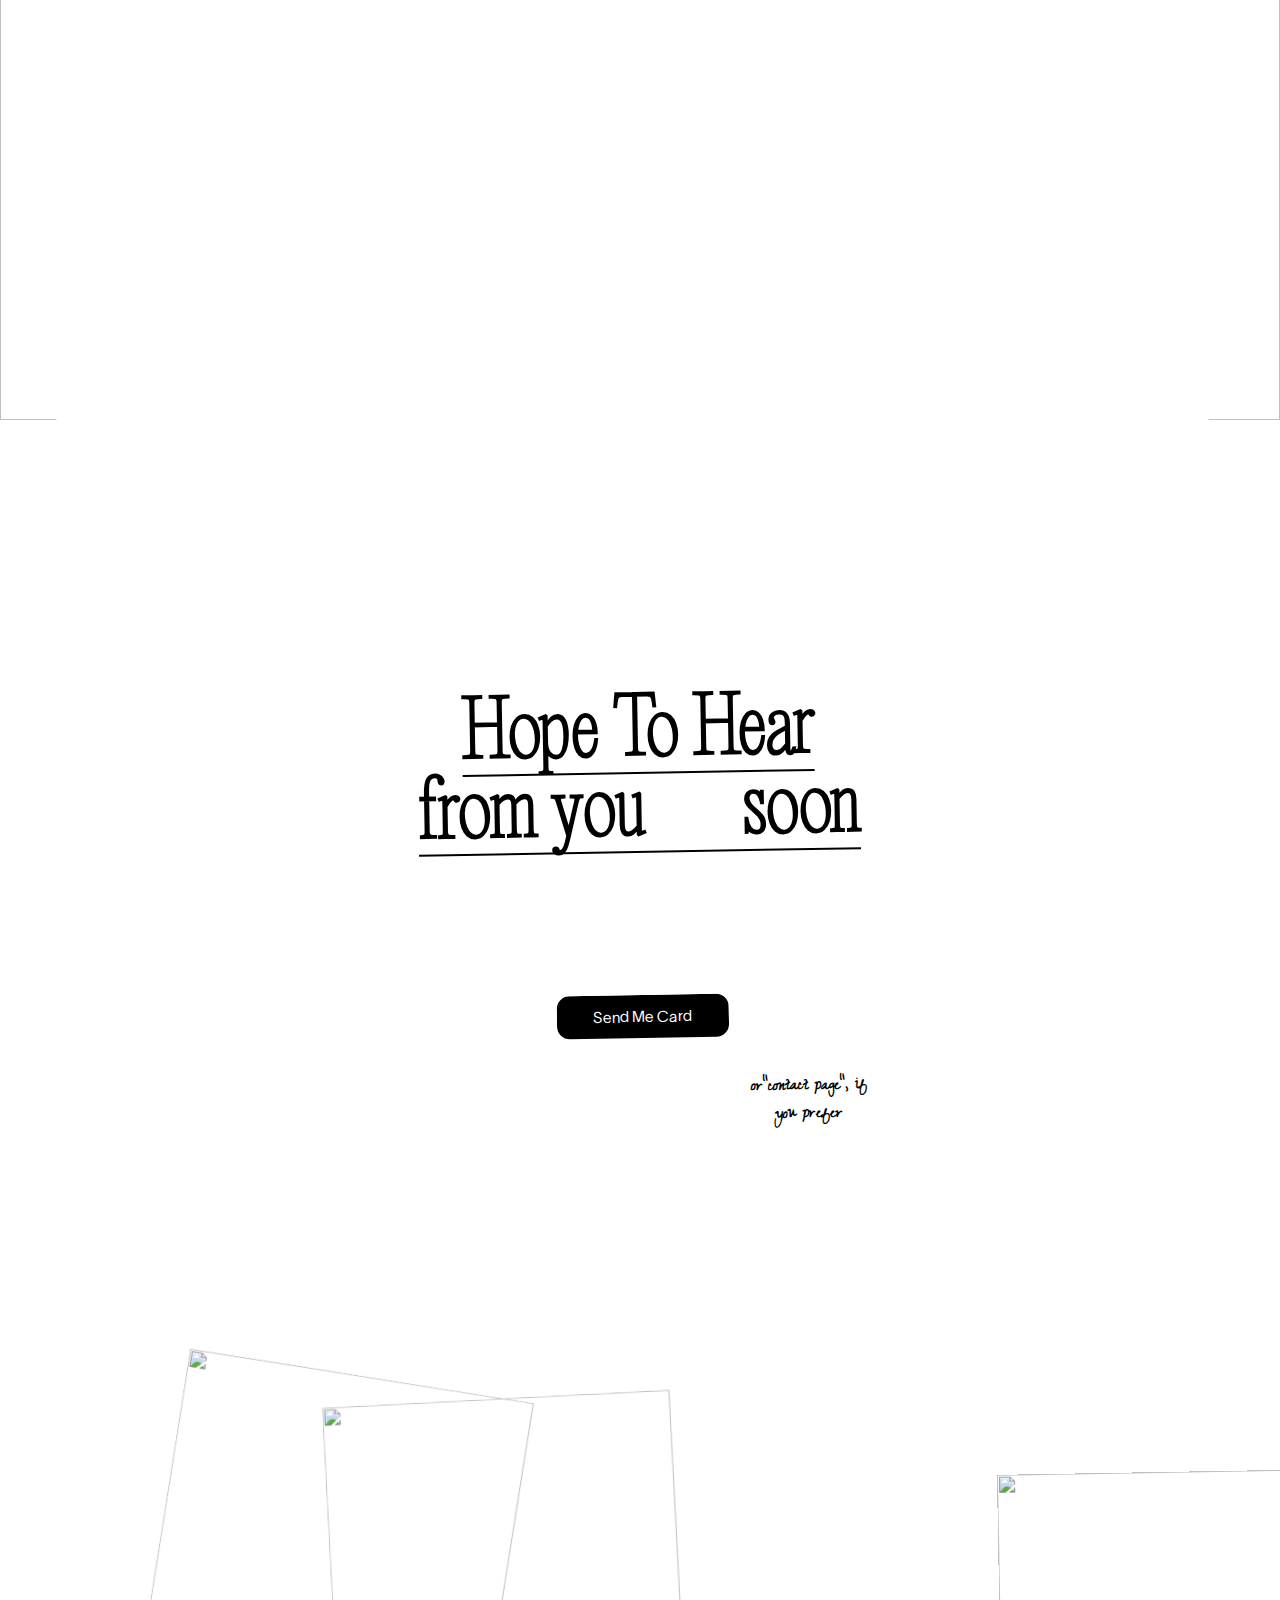
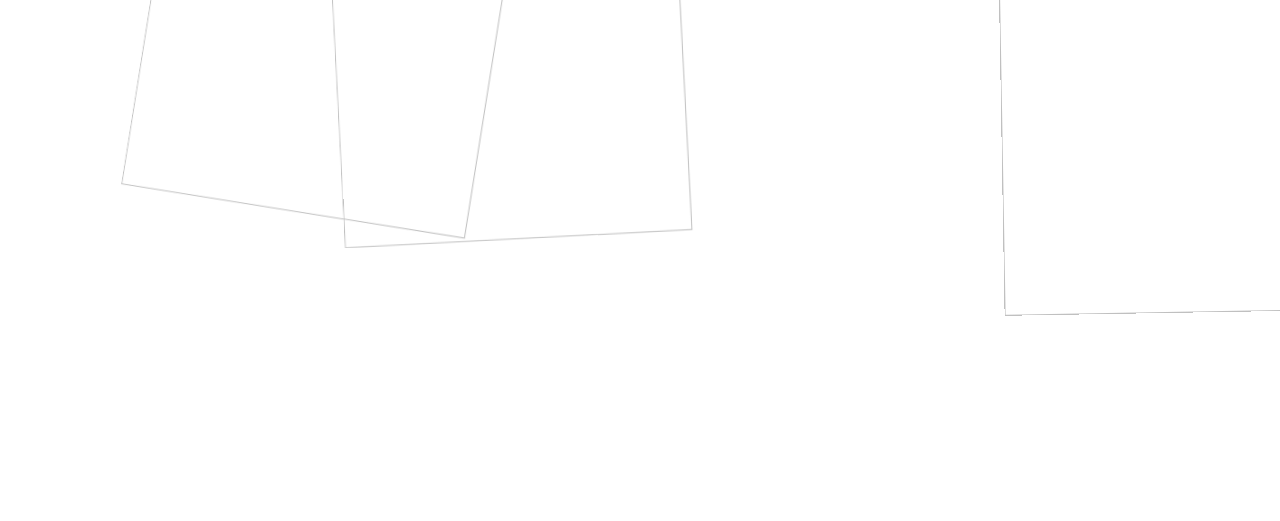
==== commit 80c6738b: "last page done" ====
--- a/index.html
+++ b/index.html
@@ -20,8 +20,16 @@
         </div>
         <div id="right">
             <h2><a href="#">works,</a></h2>
+            <!-- <div data-is-ix2-target="1" class="lottie-animation" data-w-id="ee8759e4-b101-8918-31fb-1f32e4f1cabe" data-animation-type="lottie" data-src="https://uploads-ssl.webflow.com/63977865f8050772f52d67d4/6473c8e18341277e72e6286a_line-projets.json" data-loop="0" data-direction="1" data-autoplay="0" data-renderer="svg" data-duration="0"><svg xmlns="http://www.w3.org/2000/svg" viewBox="0 0 52 7" width="52" height="7" preserveAspectRatio="xMidYMid meet" style="width: 100%; height: 100%; transform: translate3d(0px, 0px, 0px);"><defs><clipPath id="__lottie_element_27"><rect width="52" height="7" x="0" y="0"></rect></clipPath></defs><g clip-path="url(#__lottie_element_27)"><g transform="matrix(1,0,0,1,0,0)" opacity="1" style="display: block;"><g opacity="1" transform="matrix(1,0,0,1,25.930999755859375,2.803999900817871)"><path stroke-linecap="butt" stroke-linejoin="miter" fill-opacity="0" stroke-miterlimit="10" stroke="rgb(0,0,0)" stroke-opacity="1" stroke-width="1" d="M0 0"></path></g></g></g></svg></div> -->
+            <div id="svgwork">
+            </div>
             <h2><a href="#">about,</a></h2>
+            <div id="svgabout">
+            </div>
             <h2><a href="#">main,</a></h2>
+            <div id="svgmain">
+                <img src="https://uploads-ssl.webflow.com/63977865f8050772f52d67d4/6467ad61dc2e2592c3532c25_underline-white.svg" alt="">
+            </div>
             <div id="inner-ryt">
                 <h4 id="first-h4" >fr</h4>
                 <h4 id="h4-2">en</h4>
@@ -127,10 +135,28 @@
                 <div id="inner-text-p6">
                     <h1>hope to hear</h1>
                     <h1>from you &nbsp &nbsp &nbsp soon</h1>
-                    <a href="#">send me card</a>
-                    <img src="https://uploads-ssl.webflow.com/63977865f8050772f52d67d4/64848660a33c9251586970bb_timbre-hp-one.gif" alt="">
-                    
+                    <img src="https://uploads-ssl.webflow.com/63977865f8050772f52d67d4/64848660a33c9251586970bb_timbre-hp-one.gif" alt="">     
+                    <!--  -->
+                    <div id="arrow-image">
+                        <img src="https://uploads-ssl.webflow.com/63977865f8050772f52d67d4/6432ef2a4fe565ecc17a27bb_arrow-footer.svg" alt="">
+                        <h3>or"contact page", if you prefer</h3>
+                    </div>
                 </div>
+                <div class="btn-container">
+                    <div class="btn-a">
+                        <a href="#">send me card</a>
+                    </div>
+                </div>
+                <!--  -->
+                <!-- <div id="image-container"> -->
+                    <img id="p-6-img1" src="https://uploads-ssl.webflow.com/63977865f8050772f52d67d4/646a40214a49e84e5f5b23ff_switzerland.webp" alt="">
+                    <img id="p-6-img2" src="https://uploads-ssl.webflow.com/63977865f8050772f52d67d4/639b5b9604c4ff664773ba55_ROMA.webp" alt="">
+                    <img id="p-6-img3" src="https://uploads-ssl.webflow.com/63977865f8050772f52d67d4/639b5b95eb2a90bee035e25a_cote-azur.webp" alt="">
+                </div>
+            </div>
+            <!-- footer -->
+            <div id="footer">
+                
             </div>
         </div>
 
--- a/style.css
+++ b/style.css
@@ -87,13 +87,92 @@
     justify-content: space-between;
     gap: .5vw;
     text-transform: capitalize;
+    position: relative;
+}
+#right>#svgwork{
+    width: 24%;
+    height: 50%;
+    background-color: red;
+    position: absolute;
+    top: 100%;
+    left: 0%;
+    z-index: 999;
+}
+#svgwork>svg{
+    width: 100%;
+    height: 100%;
+    position: absolute;
+    top: 0;
+    left: 0;
+    fill: #1d3e39;
+}
+#right>#svgabout{
+    width: 24%;
+    height: 50%;
+    background-color: greenyellow;
+    position: absolute;
+    top: 100%;
+    left: 28%;
+    z-index: 999;
+}
+#svgabout>svg{
+    width: 100%;
+    height: 100%;
+    position: absolute;
+    top: 0;
+    left: 0;
+    fill: #1d3e39;
+}
+#right>#svgmain{
+    width: 24%;
+    height: 50%;
+    background-color: violet;
+    position: absolute;
+    top: 100%;
+    left: 53%;
+    z-index: 999;
+}
+#svgmain>svg{
+    width: 0%;
+    height: 100%;
+    position: absolute;
+    top: 0;
+    left: 0; 
+    fill: #000000;
+    z-index: 9999;
+    object-fit: cover;
+}
+#svgmain:hover svg{
+    animation-name: move;
+    animation-duration: .5s;
+    animation-timing-function: linear;
+    fill: #000000;
+    opacity: 0;
+}
+
+@keyframes move {
+    0%{
+        width: 0%;
+        fill: #000000;
+        fill-opacity: 0;
+    }
+    100%{
+        width: 100%;
+        fill: #000000;
+        fill-opacity: 1;
+    }
+}
+
+
+#right>h2:hover{
+
 }
 #right>h2>a{
     text-decoration: none;
     color: var(--text-color);
     font-family: b;
     font-size: 1.1vw;
-    border-bottom: .1vw solid var(--text-color);
+    /* border-bottom: .1vw solid var(--text-color); */
 }
 #inner-ryt{
     display: flex;
@@ -632,7 +711,7 @@
 #page6{
     width: 100vw;
     height: 100vh;
-    background-color: palevioletred;
+    background-color: var(--bg-color);
     position: relative;
     display: flex;
     align-items: center;
@@ -647,26 +726,49 @@
     display: flex;
     align-items: center;
     justify-content: center; 
+    /* flex-direction: column;
+    position: absolute; */
+
 }
 #inner-text-p6{
     width: 70%;
-    height: 80%;
-    background-color: yellow;
+    height: 100%;
+    /* background-color: yellow; */
     display: flex;
     align-items: center;
     justify-content: center; 
     flex-direction: column;
     rotate: 0deg;
-    position: relative;
+    overflow: hidden;
+    /* position: relative;
+    z-index: 99999; */
 }
 #inner-text-p6>h1{
-    font-size: 4vw;
-    font-family: d;
+    font-size: 6vw;
+    font-family: c;
     text-transform: capitalize;
-    font-weight:900;
-}
-#inner-text-p6>a{
-    text-decoration: none;
+    /* font-weight:700; */
+    line-height: 1;
+    letter-spacing: -.1vw; 
+    border-bottom: .2vw solid var(--text-color);
+}
+#inner-text-p6>h1:nth-child(2){
+    margin-bottom: 12vw;
+    /* font-family: d; */
+    text-transform: lowercase;
+    /* font-weight:900; */
+}
+.btn-container{
+    width: 15%;
+    height: 10%;
+    /* background-color: red; */
+    position: absolute;
+    top: 66%;
+    z-index: 9999;
+    overflow: hidden;
+}
+.btn-a{
+    text-align: center;
     color: var(--bg-color);
     font-size: 1.2vw;
     font-family: b;
@@ -674,10 +776,13 @@
     padding: 1vw 2vw;
     border-radius: 1vw;
     text-transform: capitalize;
-    margin-top: 3vw;
-    transition: all .3s ease;
-}
-#inner-text-p6>a:hover{
+    transition: all .3s ease; 
+}
+.btn-a>a{
+    text-decoration: none;
+    color: var(--bg-color);
+}
+.btn-container>.btn-a:hover{
     border-radius: 50px;
 }
 #inner-text-p6>img{
@@ -686,4 +791,61 @@
     left: 48%;
     width: 20%;
     rotate: 12deg;
+}
+
+/*  */
+#arrow-image{
+    width: 15%;
+    height: 25%;
+    /* background-color: rebeccapurple; */
+    position: absolute;
+    left: 63%;
+    top: 73%;
+}
+#arrow-image>h3{
+    font-family: a;
+    text-align: center;
+    font-size: 1.4vw;
+}
+/* #image-container{
+    width: 100%;
+    height: 100%;
+    background-color: rebeccapurple;
+} */
+#inner-p6>img{
+    width: 55%;
+    height: 70%;
+    object-fit: cover;
+    object-position: center;
+}
+
+#inner-p6>#p-6-img1{
+    position: absolute;
+    top: 110%;
+    left: 5%;
+    rotate: 10deg;
+    transition: all .7s ease;
+}
+#inner-p6>#p-6-img2{
+    position: absolute;
+    top: 110%;
+    rotate: -2deg;
+    transition: all .9s ease;
+    
+}
+#inner-p6>#p-6-img3{
+    position: absolute;
+    top: 120%;
+    left:80%;
+    /* rotate: 3deg; */
+    transition: all .9s ease;
+}
+
+/* ******** footer ************** */
+#footer{
+    width: 100%;
+    height: 15%;
+    background-color: yellow;
+    position: absolute;
+    top: 0;
 }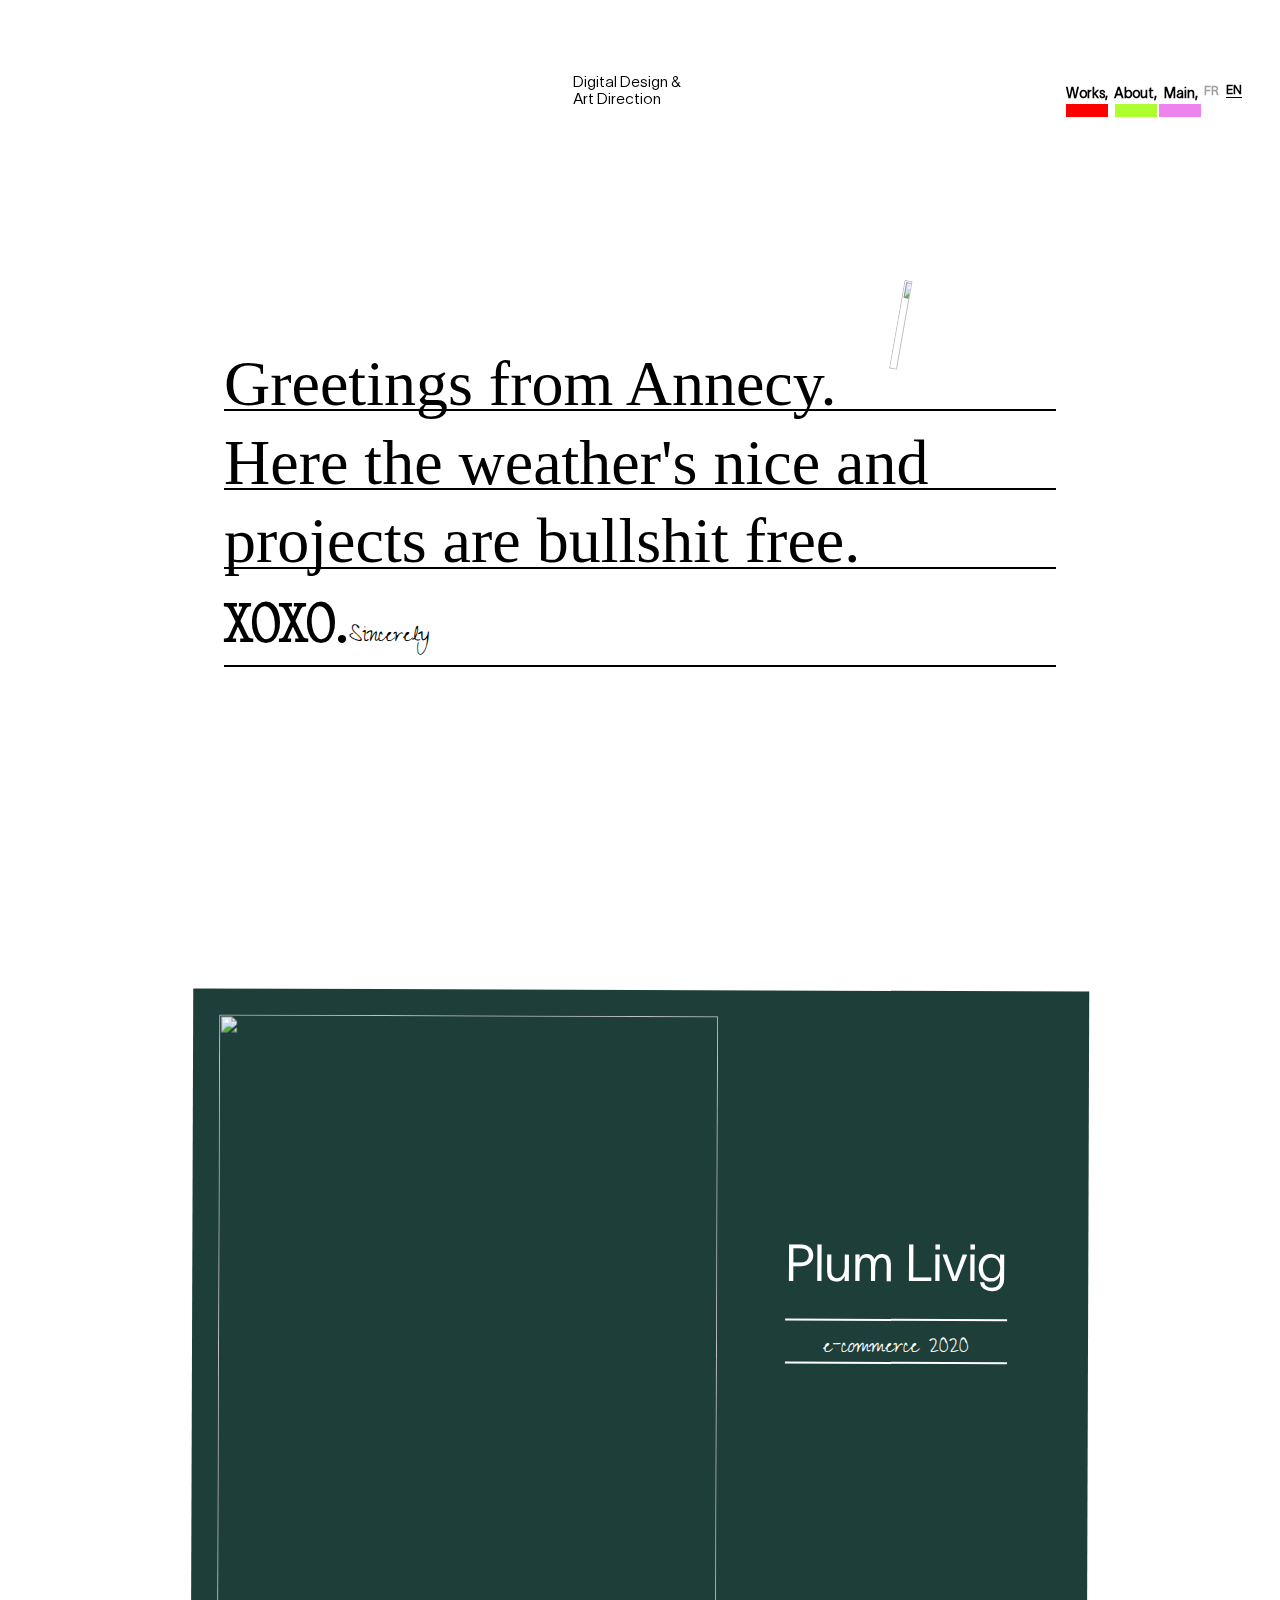
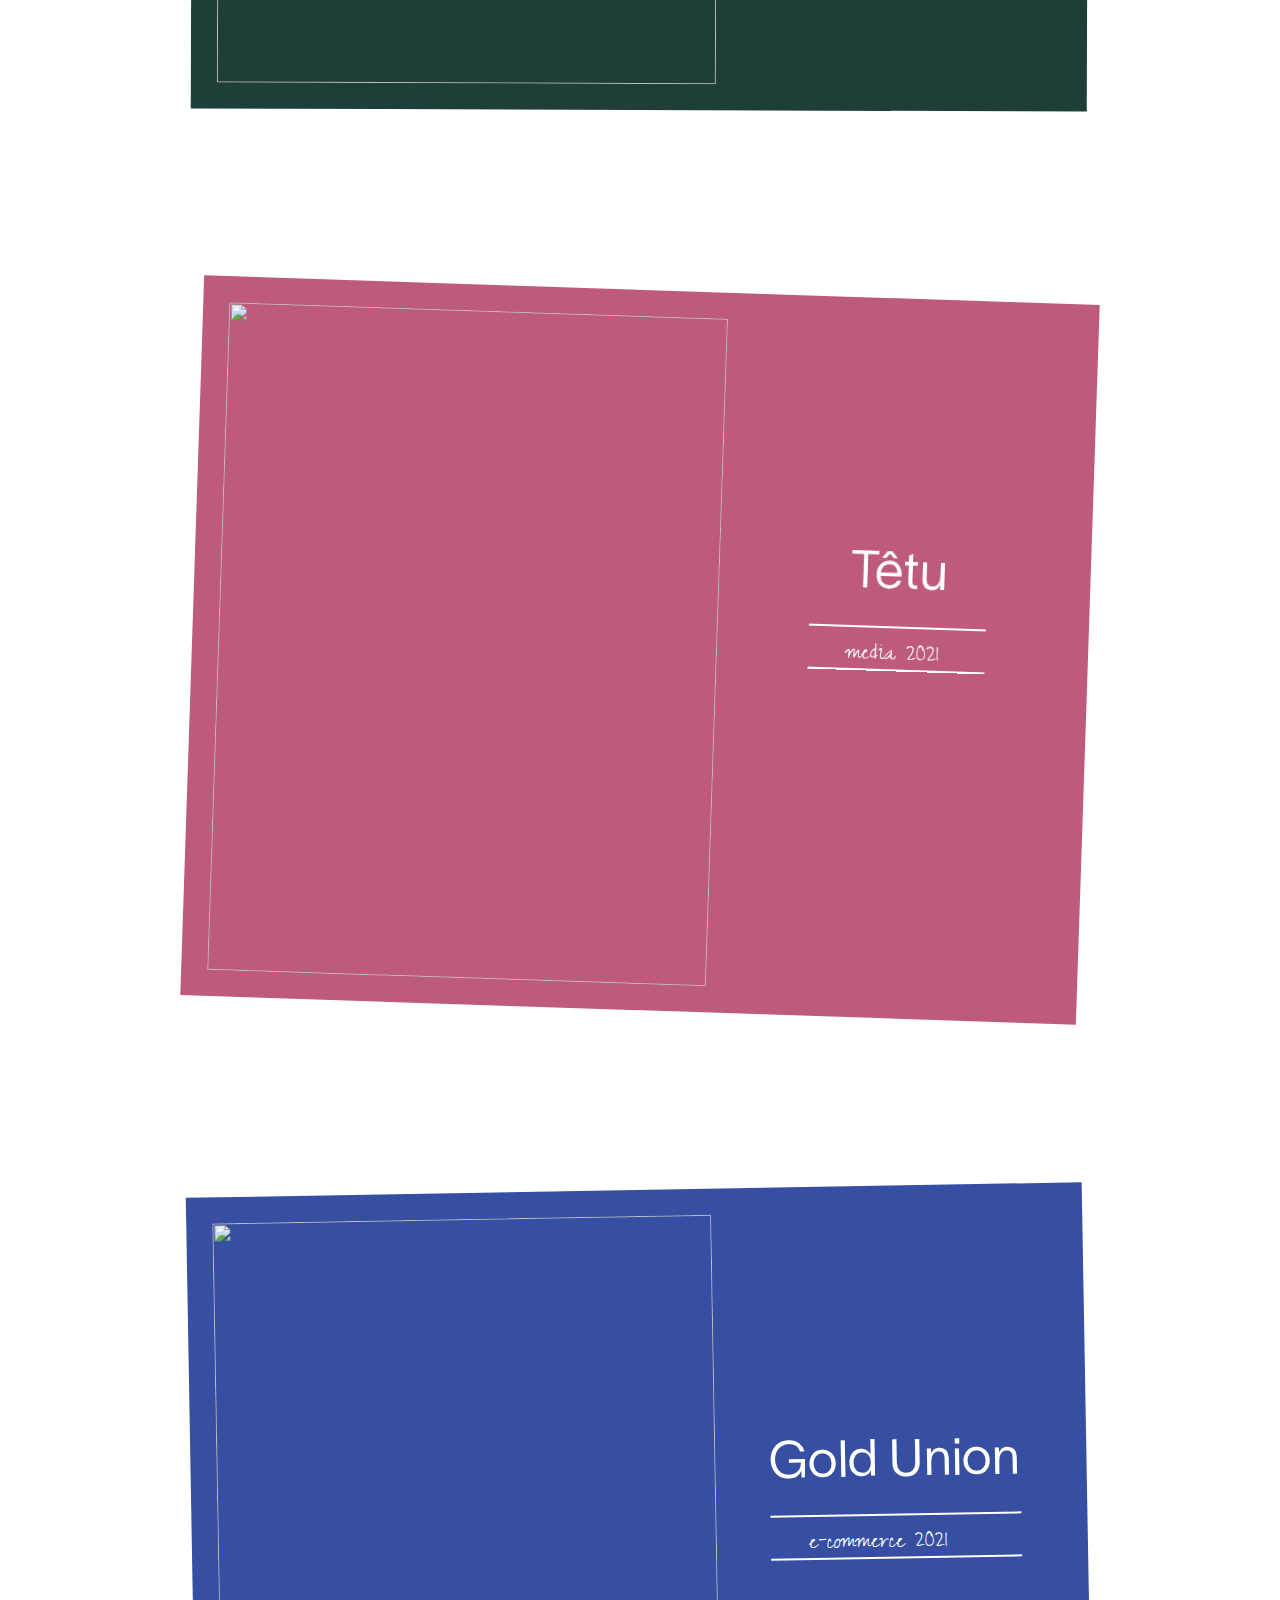
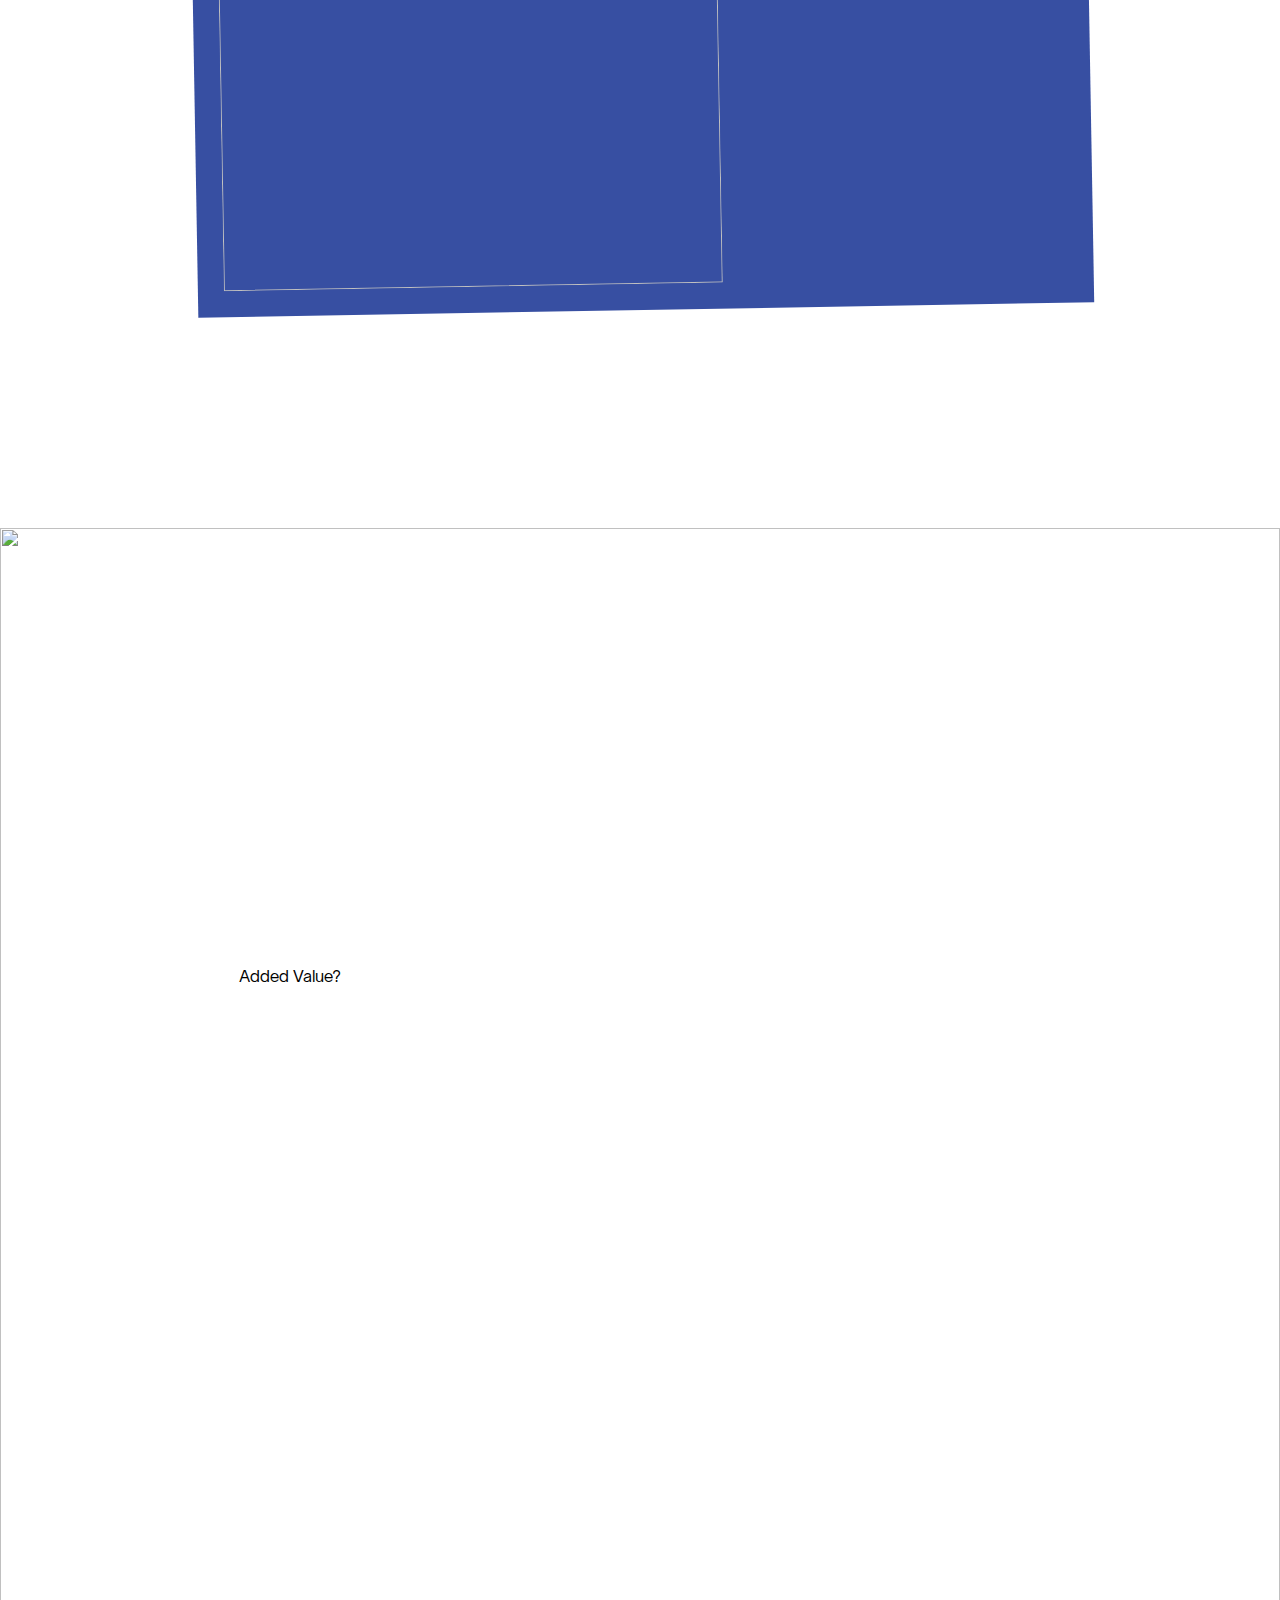
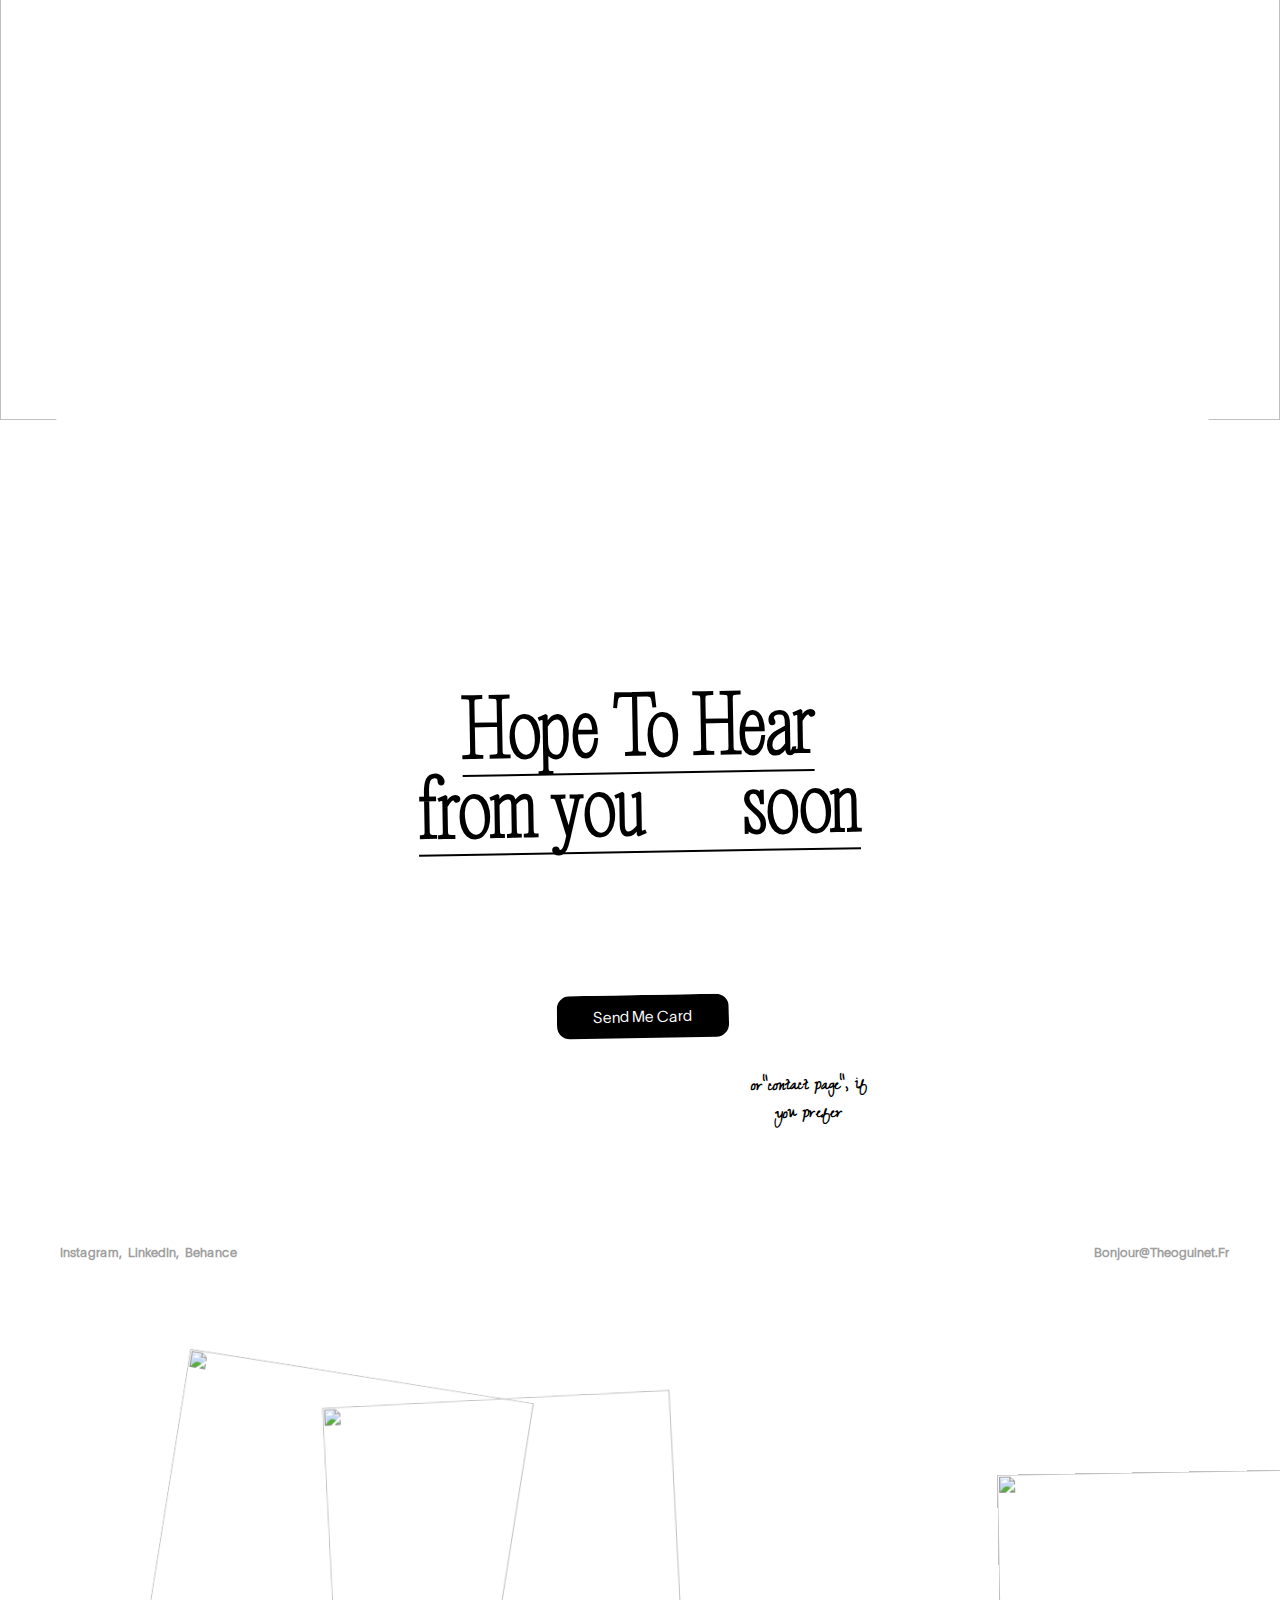
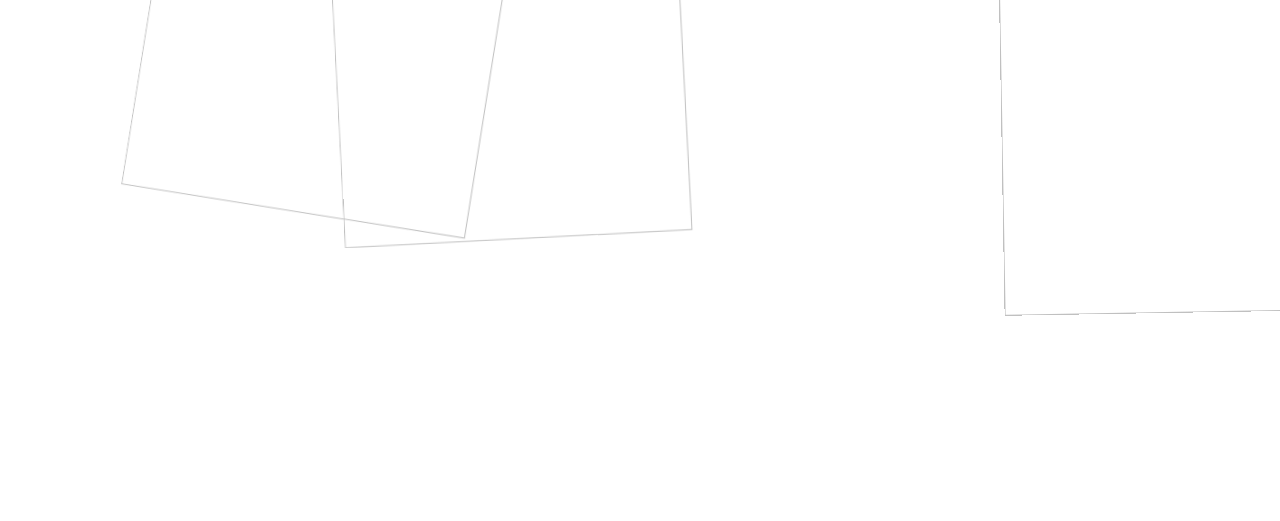
==== commit 06480487: "button animation done" ====
--- a/index.html
+++ b/index.html
@@ -121,8 +121,10 @@
                 </div>
                 <div id="txt-p5">
                     <h1>For even more vacation pics</h1>
-                    <p>Click here <span></span></p><div id="icon"><i class="ri-instagram-line"></i></div>
-                    <img src="https://uploads-ssl.webflow.com/63977865f8050772f52d67d4/6467ad61dc2e2592c3532c25_underline-white.svg" alt="">
+                    <div id="cntr-txt">
+                        <div id="icon"><p>Click here</p><i class="ri-instagram-line"></i></div>
+                        <img id="spring" src="https://uploads-ssl.webflow.com/63977865f8050772f52d67d4/6467ad61dc2e2592c3532c25_underline-white.svg" alt="">
+                    </div>
                 </div>
                 <div id="right-p5">
                     <img data-scroll data-scroll-speed="1" src="https://uploads-ssl.webflow.com/63977865f8050772f52d67d4/6498a5cfe1beda7591a3e591_timbre-hp-dubro.webp" loading="lazy" alt="Simulation of a stamp with a beach landscape in the background" class="image-4 image-vacance" style="will-change: transform; transform: translate3d(0px, 46.2893px, 0px) scale3d(1, 1, 1) rotateX(0deg) rotateY(0deg) rotateZ(9deg) skew(0deg, 0deg); transform-style: preserve-3d;">
@@ -131,6 +133,16 @@
         </div>
         <!-- page6 -->
         <div id="page6">
+            <div id="links">
+                <div id="left">
+                    <h6>Instagram,</h6>
+                    <h6>LinkedIn,</h6>
+                    <h6>Behance</h6>
+                </div>
+                <div id="right">
+                    <h6>bonjour@theoguinet.fr</h6>
+                </div>
+            </div>
             <div id="inner-p6">
                 <div id="inner-text-p6">
                     <h1>hope to hear</h1>
@@ -152,13 +164,12 @@
                     <img id="p-6-img1" src="https://uploads-ssl.webflow.com/63977865f8050772f52d67d4/646a40214a49e84e5f5b23ff_switzerland.webp" alt="">
                     <img id="p-6-img2" src="https://uploads-ssl.webflow.com/63977865f8050772f52d67d4/639b5b9604c4ff664773ba55_ROMA.webp" alt="">
                     <img id="p-6-img3" src="https://uploads-ssl.webflow.com/63977865f8050772f52d67d4/639b5b95eb2a90bee035e25a_cote-azur.webp" alt="">
-                </div>
             </div>
-            <!-- footer -->
-            <div id="footer">
-                
-            </div>
+
         </div>
+        <!-- footer -->
+        <div id="foorter"></div>
+
 
         <!-- main end -->
     </div>
--- a/style.css
+++ b/style.css
@@ -602,6 +602,10 @@
     align-items: center;
     justify-content: center;
     flex-direction: column;
+    /* transition: all 300ms ease; */
+    /* opacity: 0;  */
+    /* animation: moveitback 400ms ease forwards; */
+    /* will-change: transform; */
 }
 
 #txt-p5>h1{
@@ -614,12 +618,14 @@
 }
 #txt-p5>p{
     width: fit-content;
-    /* background-color: rebeccapurple; */
+    background-color: rebeccapurple;
     font-size: 1.2vw;
     font-family: b;
     font-weight: 500;
     color: var(--bg-color);
-    transition: all .2s ease;
+    /* transition: all .2s ease; */
+    /* transition: all 300ms ease; */
+    
 }
 #txt-p5>img{
     max-width: 100%;
@@ -627,30 +633,76 @@
     display: inline-block;
 }
 #txt-p5>p:hover{
+    
+}
+/* #txt-p5>p:hover{
     transform: translate3d(0px, -4.333px, 0px) scale3d(1, 1, 1) rotateX(0deg) rotateY(0deg) rotateZ(0deg) skew(0deg, 0deg); transform-style: preserve-3d;
 
-}
-#txt-p5>p>span>i{
+} */
+#cntr-txt{
+    width: 30%;
+    height: 30%;
+    display: flex;
+    align-items: center;
+    justify-content: space-between;
+    flex-direction: column;
+    /* background-color: #1d3e39; */
+    transition: all 300ms ease;
+    cursor: pointer;
+}
+#cntr-txt>img{
+    width: 100%;
+}
+#cntr-txt:hover #icon{
+    opacity: 1;
+    animation: moveit .9s ease;
+    will-change: transform;
+    animation-delay: .6s;
+}
+#cntr-txt>#spring:hover{
+    opacity: 1; 
+    animation: moveitback .5s ease;
+    will-change: transform;
+}
+#cntr-txt:hover i{
+    animation-name: rotation;
+    animation-duration: .7s;
+    animation-delay: .6s;
+    animation-timing-function: linear;
+}
+#cntr-txt>#icon{
+    width: 100%;
+    height: 100%;
+    display: flex;
+    align-items: center;
+    justify-content: space-between;
+    /* background-color: red; */
+    margin-top: 2vw;
+}
+#icon>p{
+    font-family: b;
+    color: var(--bg-color);
+    font-size: 1.2vw;
+    padding: .3vw .4vw;
+}
+#icon>i{
+    color: var(--bg-color);
     font-size: 1.4vw;
-    padding-left: 1vw;
-    color: var(--bg-color);
-}
-#txt-p5>#icon{
-    background-color: red;
-}
-#txt-p5>#icon:hover{
-    transform: rotateX('180deg');
-    position: absolute;
-}
-#txt-p5:hover #txt-p5>i{
-    rotate: 360deg;
-    /* transform: translate3d(0px, -0.89876px, 0px) scale3d(1, 1, 1) rotateX(360deg) rotateY(0deg) rotateZ(0deg) skew(0deg, 0deg); */
-     /* transform-style: preserve-3d; will-change: transform; */
-}
-#txt-p5>img:hover{
-    will-change: transform; transform: translate3d(0.3342px, -0.265px, 1.2322px) scale3d(1, 1, 1) rotateX(0deg) rotateY(0deg) rotateZ(9deg) skew(0deg, 0deg); 
-    transform-style: preserve-3d;
-}
+}
+@keyframes rotation {
+    0%{
+        rotate: 0deg;
+    }
+    100%{
+        rotate: 360deg;
+    }
+    
+}
+/* #txt-p5>img:hover{
+    opacity: 1; 
+    animation: moveitback .5s ease;
+    will-change: transform;
+} */
 #center-p5>#right-p5{
     width: 25%;
     height: 80%;
@@ -668,38 +720,61 @@
     rotate: 8deg;
     margin-bottom: 4vw;
 }
-#txt-p5>p:hover{
-    animation-name: jump;
-    animation-duration: 3s;
-    animation-timing-function: ease-in-out;
-    /* transform: translate3d(0px, 0px, 0px)scale3d(1, 1, 1) rotateX(0deg) rotateY(0deg) rotateZ(0deg)skew(0deg, 0deg);
-    transform-style: preserve-3d; */
-}
-
-/* @keyframes jump {
+#icon:hover{
+    /* opacity: 1;
+    animation: moveit .9s ease;
+    will-change: transform; */
+}
+#txt-p5>img:hover+#icon>p{
+    opacity: 1;
+    animation: moveit .9s ease;
+    will-change: transform;
+}
+
+@keyframes moveit {
+    0% { transform: translateY(0) scale3d(0.96,0.96,1); }
+    20% { transform: translateY(-50px) scale3d(1.1,1.1,1); }
+    40% { transform: translateY(-30px) scale3d(0.98,0.98,1); }
+    /* 60% { transform: translateY(-22px) scale3d(1.05,1.05,1); } */
+    /* 80% { transform: translateY(-50px) scale3d(1.01,1.01,1); } */
+    100% { transform: translateY(-50px) scale3d(1,1,1); }
+  }
+  
+  @keyframes moveitback {
+    0% { transform: translateY(-10%); }
+    /* 100% { transform: translateY(0) scale3d(0.96,0.96,1); } */
+    100% { transform: translateY(0) scale3d(0.9,0.6,1); }
+  }
+  
+  @keyframes scale {
+    0% { transform: scale3d(0.96,0.96,1); }
+    100% { transform: scale3d(1,1,1); }
+  }
+
+@keyframes jump {
     0%{
-        transform: translate3d(0px, 0px, 0px) scale3d(1, 1, 1) rotateX(0deg) rotateY(0deg) rotateZ(0deg) skew(0deg, 0deg); transform-style: preserve-3d;
+        /* transform: translate3d(0px, 0px, 0px) scale3d(1, 1, 1) rotateX(0deg) rotateY(0deg) rotateZ(0deg) skew(0deg, 0deg); transform-style: preserve-3d; */
         /* transform: translate3d(0px, 0px, 0px)scale3d(1, 1, 1) rotateX(0deg) rotateY(0deg) rotateZ(0deg)skew(0deg, 0deg);  */
-        /* will-change: transform; transform: translate3d(0px, 11.3683px, 0px) scale3d(1, 1, 1) rotateX(0deg) rotateY(0deg) rotateZ(9deg) skew(0deg, 0deg); transform-style: preserve-3d; 
+         /* will-change: transform; transform: translate3d(0px, 11.3683px, 0px) scale3d(1, 1, 1) rotateX(0deg) rotateY(0deg) rotateZ(9deg) skew(0deg, 0deg); transform-style: preserve-3d;  */
 
     } 
     25%{
         /* transform: translate3d(0px, 0px, 0px) scale3d(1, 1, 1) rotateX(0deg) rotateY(0deg) rotateZ(0deg) skew(0deg, 0deg); transform-style: preserve-3d; */
         /* transform: translate3d(0px, 0px, 0px)scale3d(1.1, 1.1, 1.1) rotateX(0deg) rotateY(0deg) rotateZ(20deg)skew(0deg, 0deg); */
-        /* will-change: transform; transform: translate3d(0px, 11.3683px, 0px) scale3d(1, 1, 1) rotateX(0deg) rotateY(0deg) rotateZ(9deg) skew(0deg, 0deg); transform-style: preserve-3d; 
+         /* will-change: transform; transform: translate3d(0px, 11.3683px, 0px) scale3d(1, 1, 1) rotateX(0deg) rotateY(0deg) rotateZ(9deg) skew(0deg, 0deg); transform-style: preserve-3d;  */
     }
     50%{
         /* transform: translate3d(0px, 0px, 0px) scale3d(1, 1, 1) rotateX(0deg) rotateY(0deg) rotateZ(0deg) skew(0deg, 0deg); transform-style: preserve-3d; */
-        /* will-change: transform; transform: translate3d(13.7690px, 1.30443px, 0px) scale3d(1, 1, 1) rotateX(0deg) rotateY(0deg) rotateZ(9deg) skew(0deg, 0deg); transform-style: preserve-3d; 
+        /* will-change: transform; transform: translate3d(13.7690px, 1.30443px, 0px) scale3d(1, 1, 1) rotateX(0deg) rotateY(0deg) rotateZ(9deg) skew(0deg, 0deg); transform-style: preserve-3d;  */
     }
     75%{
-        /* will-change: transform; transform: translate3d(13.7690px, 1.30443px, 0px) scale3d(1, 1, 1) rotateX(0deg) rotateY(0deg) rotateZ(9deg) skew(0deg, 0deg); transform-style: preserve-3d;
+         /* will-change: transform; transform: translate3d(13.7690px, 1.30443px, 0px) scale3d(1, 1, 1) rotateX(0deg) rotateY(0deg) rotateZ(9deg) skew(0deg, 0deg); transform-style: preserve-3d; */
 
     }
     100%{ 
 
     } 
-} */
+}
 /* style="transform: translate3d(0px, -0.0944px, 0px) scale3d(1, 1, 1) rotateX(0deg) rotateY(0deg) rotateZ(0deg) skew(0deg, 0deg); transform-style: preserve-3d; will-change: transform;" */
 
 /* will-change: transform; transform: translate3d(0px, 11.3683px, 0px) scale3d(1, 1, 1) rotateX(0deg) rotateY(0deg) rotateZ(9deg) skew(0deg, 0deg); transform-style: preserve-3d; */
@@ -716,6 +791,41 @@
     display: flex;
     align-items: center;
     justify-content: center;
+    /* flex-direction: column; */
+}
+#page6>#links{
+    width: 100%;
+    height: 5%;
+    display: flex;
+    align-items: center;
+    justify-content: space-between;
+    position: absolute;
+    top: 90%;
+    padding: 0 2vw;
+    z-index: 999;
+}
+#links>#left{
+    display: flex;
+    align-items: center;
+    justify-content: center;
+    gap: .5vw; 
+}
+#left>h6{
+    font-size: 1vw;
+    font-family: b;
+    color: var(--gray-text-color);
+    transition: all .4s ease;
+}
+#right>h6{
+    font-size: 1vw;
+    font-family: b;
+    color: var(--gray-text-color);
+    transition: all .4s ease;
+    margin-right: 2vw;
+}
+#left>h6:hover, #right>h6:hover{
+    color: var(--text-color);
+    cursor: pointer;
 }
 #inner-p6{
     width: 90%;
@@ -739,7 +849,7 @@
     justify-content: center; 
     flex-direction: column;
     rotate: 0deg;
-    overflow: hidden;
+    /* overflow: hidden; */
     /* position: relative;
     z-index: 99999; */
 }
@@ -841,11 +951,3 @@
     transition: all .9s ease;
 }
 
-/* ******** footer ************** */
-#footer{
-    width: 100%;
-    height: 15%;
-    background-color: yellow;
-    position: absolute;
-    top: 0;
-}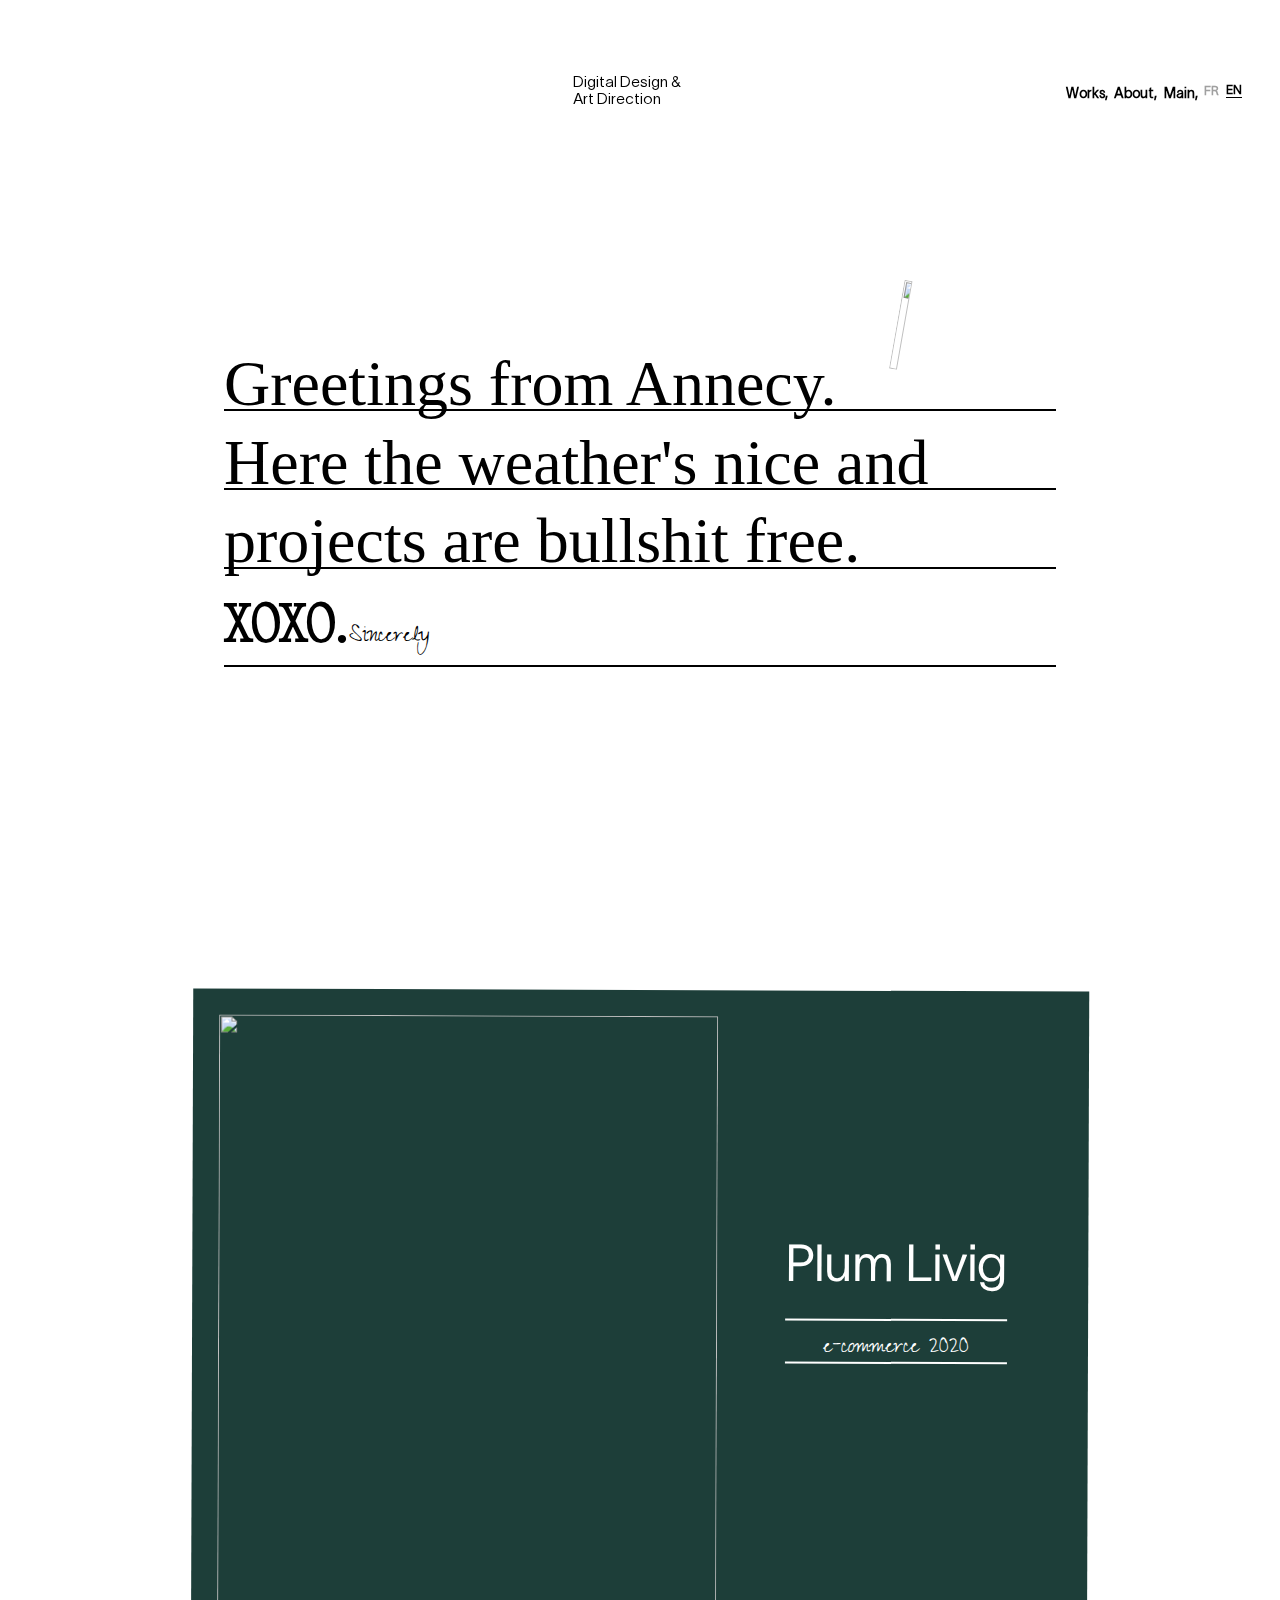
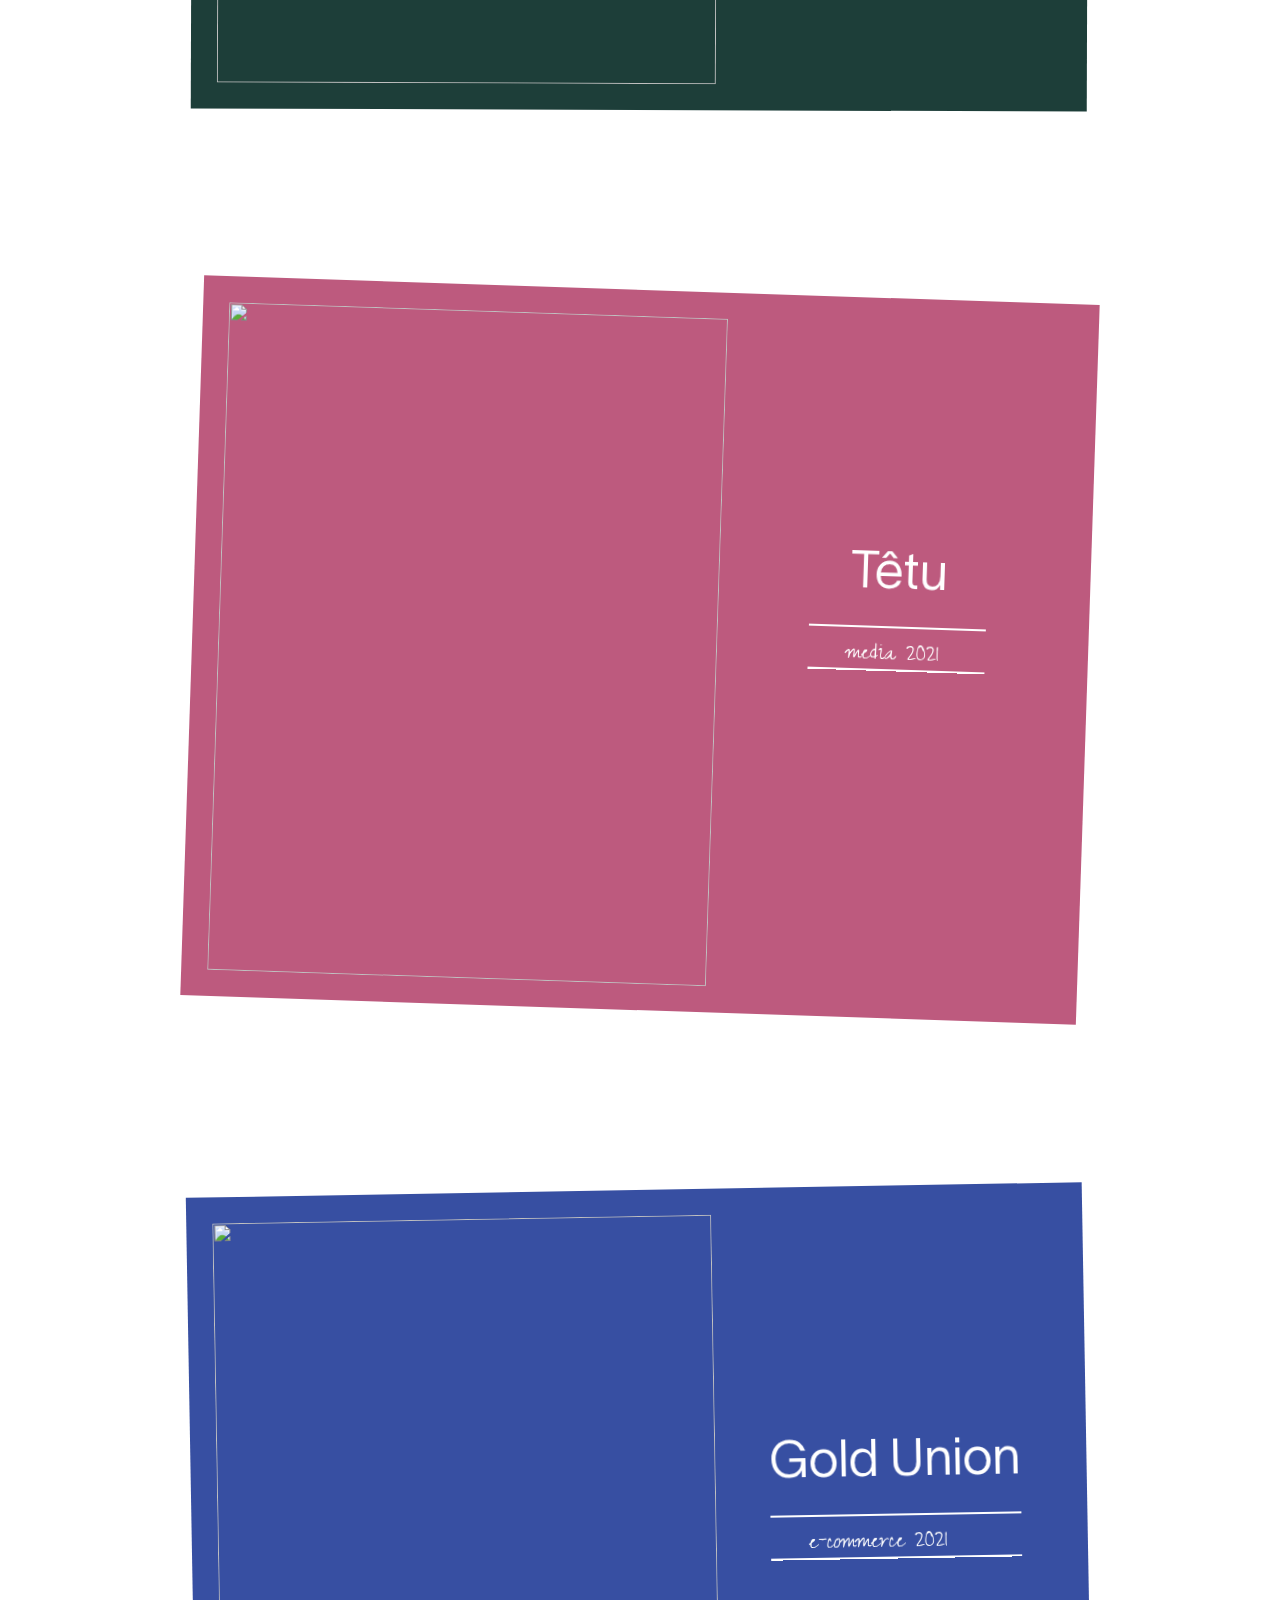
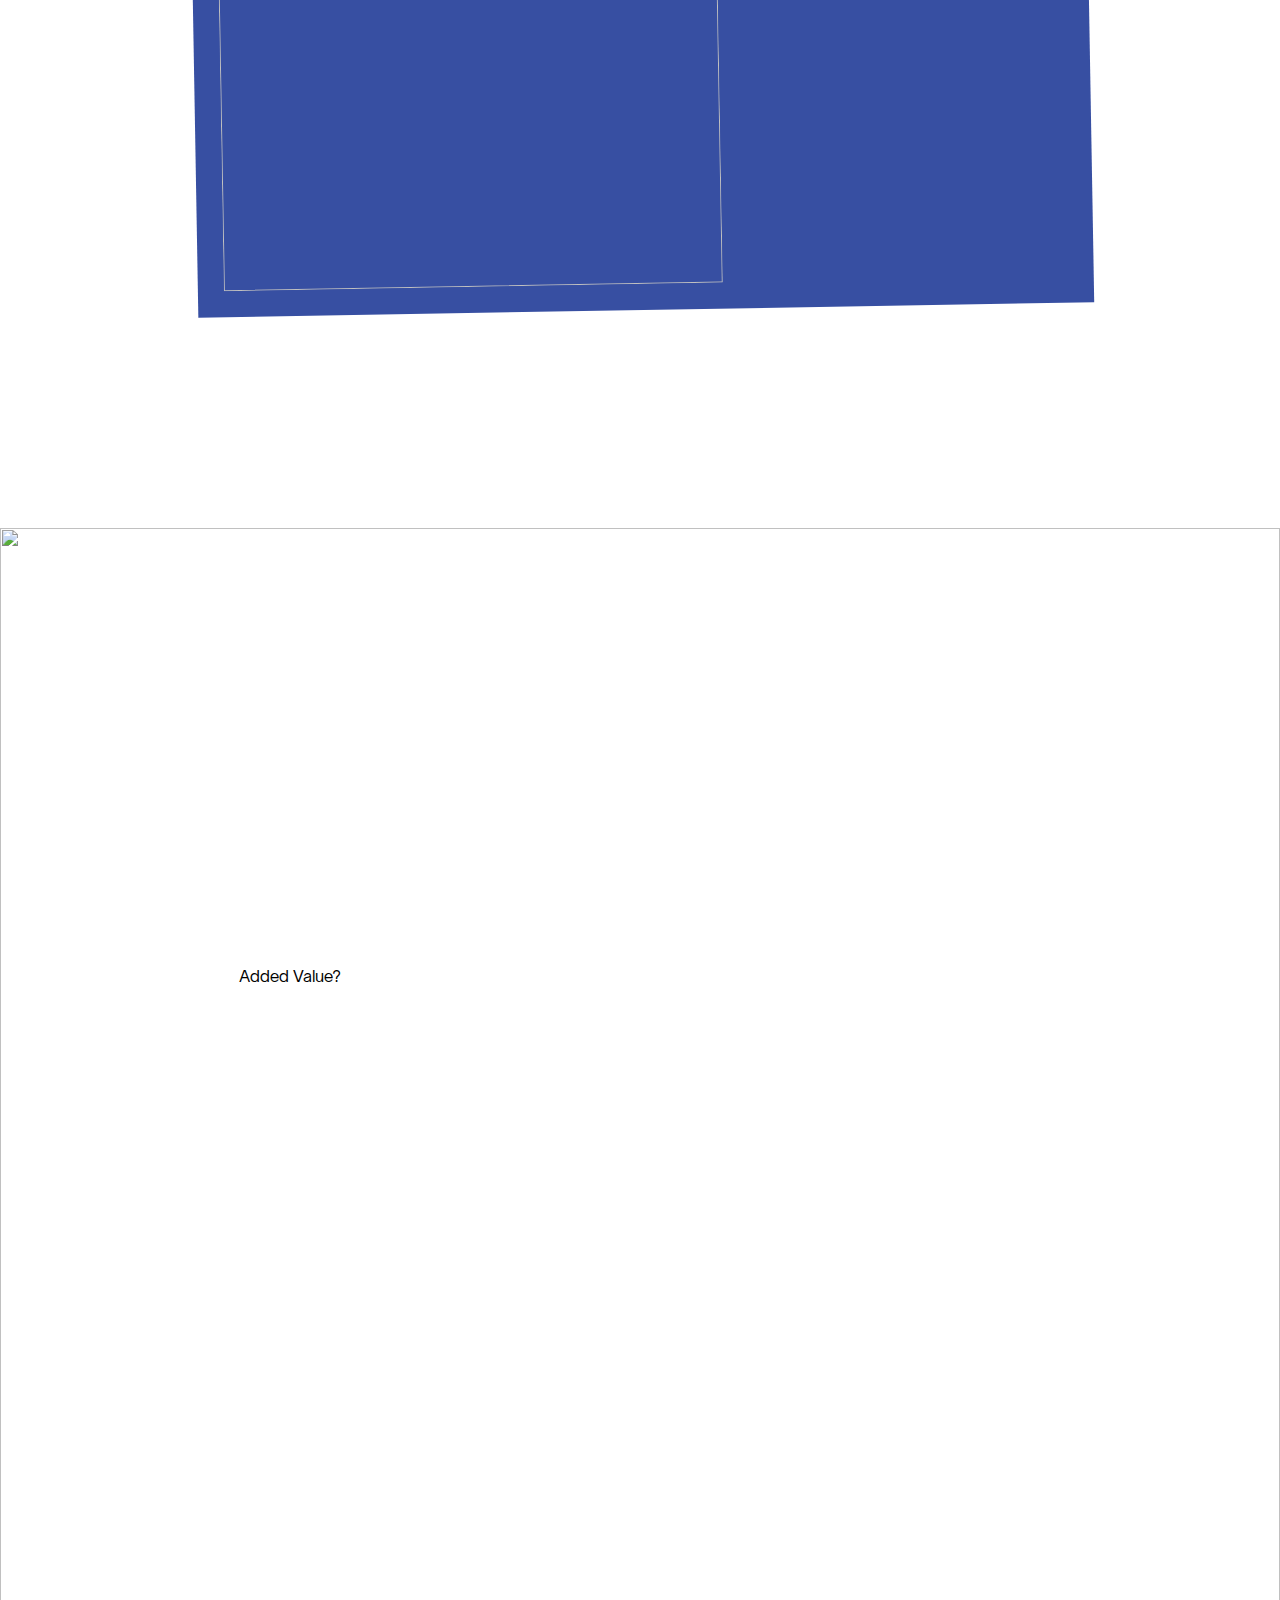
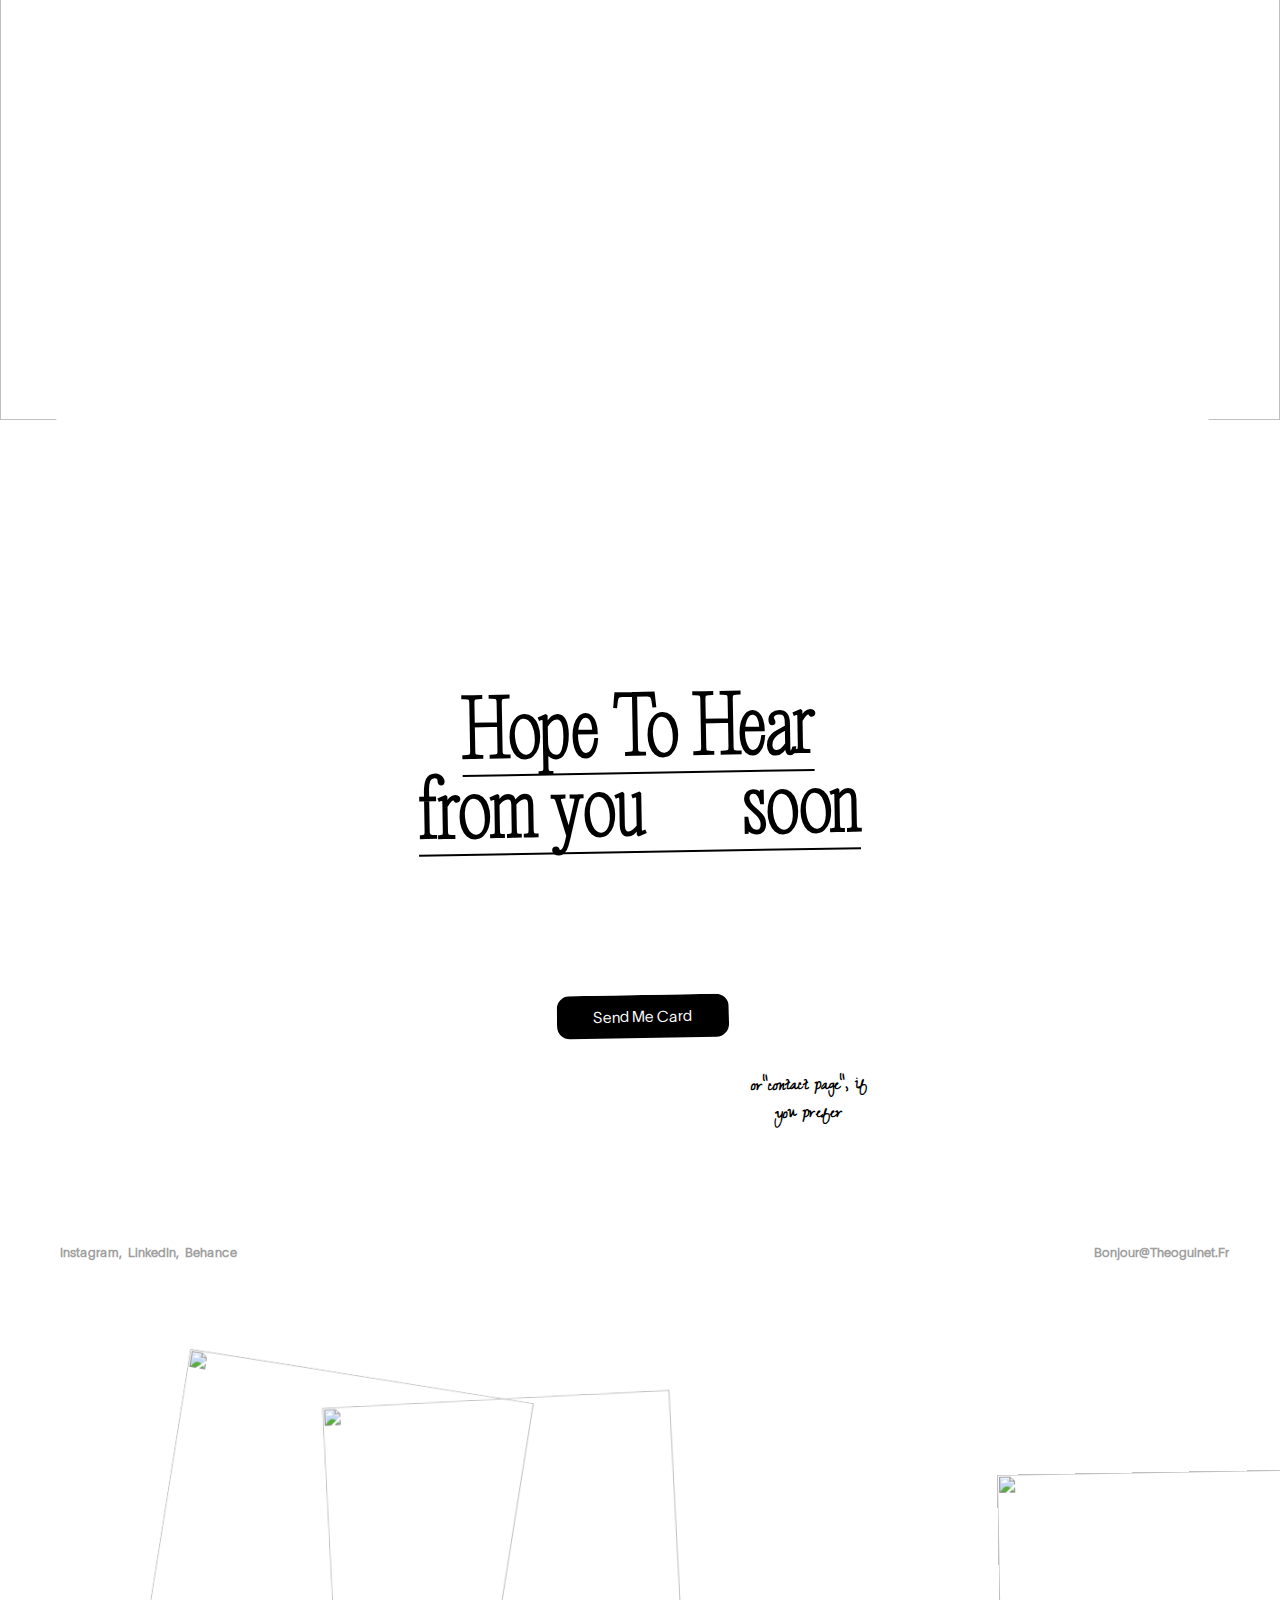
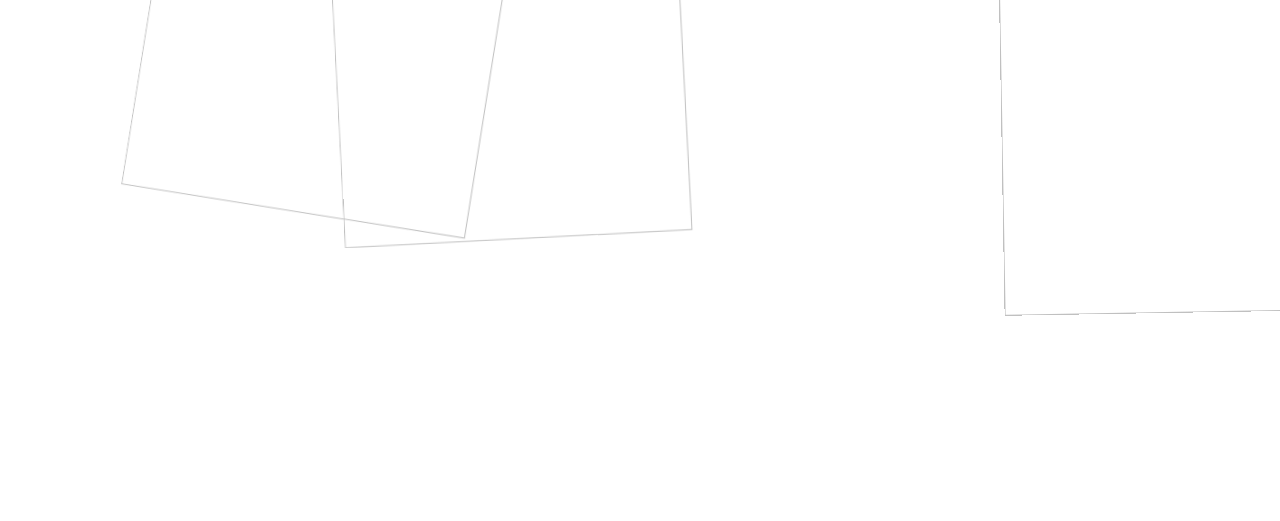
==== commit eca9ba07: "home page done ,created cards page" ====
--- a/index.html
+++ b/index.html
@@ -20,15 +20,15 @@
         </div>
         <div id="right">
             <h2><a href="#">works,</a></h2>
-            <!-- <div data-is-ix2-target="1" class="lottie-animation" data-w-id="ee8759e4-b101-8918-31fb-1f32e4f1cabe" data-animation-type="lottie" data-src="https://uploads-ssl.webflow.com/63977865f8050772f52d67d4/6473c8e18341277e72e6286a_line-projets.json" data-loop="0" data-direction="1" data-autoplay="0" data-renderer="svg" data-duration="0"><svg xmlns="http://www.w3.org/2000/svg" viewBox="0 0 52 7" width="52" height="7" preserveAspectRatio="xMidYMid meet" style="width: 100%; height: 100%; transform: translate3d(0px, 0px, 0px);"><defs><clipPath id="__lottie_element_27"><rect width="52" height="7" x="0" y="0"></rect></clipPath></defs><g clip-path="url(#__lottie_element_27)"><g transform="matrix(1,0,0,1,0,0)" opacity="1" style="display: block;"><g opacity="1" transform="matrix(1,0,0,1,25.930999755859375,2.803999900817871)"><path stroke-linecap="butt" stroke-linejoin="miter" fill-opacity="0" stroke-miterlimit="10" stroke="rgb(0,0,0)" stroke-opacity="1" stroke-width="1" d="M0 0"></path></g></g></g></svg></div> -->
             <div id="svgwork">
+                <div id="zick-zack"></div>
             </div>
             <h2><a href="#">about,</a></h2>
             <div id="svgabout">
             </div>
             <h2><a href="#">main,</a></h2>
             <div id="svgmain">
-                <img src="https://uploads-ssl.webflow.com/63977865f8050772f52d67d4/6467ad61dc2e2592c3532c25_underline-white.svg" alt="">
+                <div id="circle"></div>
             </div>
             <div id="inner-ryt">
                 <h4 id="first-h4" >fr</h4>
@@ -170,7 +170,10 @@
         <!-- footer -->
         <div id="foorter"></div>
 
+        <!-- next page -->
+        <!-- <div id="send-card-container"> -->
 
+        <!-- </div> -->
         <!-- main end -->
     </div>
 
--- a/style.css
+++ b/style.css
@@ -91,75 +91,74 @@
 }
 #right>#svgwork{
     width: 24%;
-    height: 50%;
-    background-color: red;
-    position: absolute;
-    top: 100%;
+    height: 100%;
+    /* background-color: red; */
+    position:absolute;
+    top: 0%;
     left: 0%;
-    z-index: 999;
-}
-#svgwork>svg{
-    width: 100%;
-    height: 100%;
-    position: absolute;
-    top: 0;
-    left: 0;
-    fill: #1d3e39;
-}
+    /* z-index: 999; */
+    /* background-color: transparent; */
+}
+#zick-zack{
+    width: 100%;
+    height: 100%;
+    background-color: transparent;
+    position: absolute;
+    animation: move; 
+    border-radius: 50%;
+    border: .2vw solid transparent;
+    transition: all .4s ease;   
+} 
+ #zick-zack:hover{
+    border: .2vw solid var(--text-color);
+    animation-name: move;
+    animation-duration: .3s;
+    animation-timing-function: linear;
+    cursor: pointer;
+}
+
 #right>#svgabout{
     width: 24%;
-    height: 50%;
-    background-color: greenyellow;
-    position: absolute;
-    top: 100%;
-    left: 28%;
-    z-index: 999;
-}
-#svgabout>svg{
-    width: 100%;
-    height: 100%;
-    position: absolute;
-    top: 0;
-    left: 0;
-    fill: #1d3e39;
+    height: 100%;
+    /* background-color: red; */
+    position:absolute;
+    top: 0%;
+    left: 26%;
+    transition: all .4s ease;
+}
+#right>#svgabout:hover{
+    border-bottom: .2vw dotted var(--text-color);
+    cursor: pointer;
 }
 #right>#svgmain{
-    width: 24%;
-    height: 50%;
-    background-color: violet;
-    position: absolute;
-    top: 100%;
-    left: 53%;
-    z-index: 999;
-}
-#svgmain>svg{
-    width: 0%;
-    height: 100%;
-    position: absolute;
-    top: 0;
-    left: 0; 
-    fill: #000000;
-    z-index: 9999;
-    object-fit: cover;
-}
-#svgmain:hover svg{
-    animation-name: move;
-    animation-duration: .5s;
-    animation-timing-function: linear;
-    fill: #000000;
-    opacity: 0;
-}
+    width: 25%;
+    height: 100%;
+    background-color: transparent;
+    position:absolute;
+    top: 10%;
+    left: 54%;
+}
+#circle{
+    width: 100%;
+    height: 100%;
+    border-radius: 50%;
+    border: .2vw solid transparent;
+    transition: all .4s ease;
+}
+#right>#svgmain:hover #circle{
+    border: .2vw solid var(--text-color);
+
+}
+
 
 @keyframes move {
     0%{
-        width: 0%;
-        fill: #000000;
-        fill-opacity: 0;
+        width: 0;
+        border-color: transparent;
     }
     100%{
         width: 100%;
-        fill: #000000;
-        fill-opacity: 1;
+        border-color: var(--text-color);
     }
 }
 
@@ -418,7 +417,7 @@
     width: 100vw;
     height: 100vh;
     position: relative;
-    background-color: var(--bg-color);  
+    /* background-color: var(--bg-color);   */
     display: flex;
     align-items: center;
     justify-content: center; 
@@ -940,8 +939,7 @@
     position: absolute;
     top: 110%;
     rotate: -2deg;
-    transition: all .9s ease;
-    
+    transition: all .9s ease;  
 }
 #inner-p6>#p-6-img3{
     position: absolute;
@@ -951,3 +949,13 @@
     transition: all .9s ease;
 }
 
+/* *************** Send Card ***************** */
+#send-card-container{
+    width: 100vw;
+    height: 100vh;
+    background-color: greenyellow;
+}
+
+
+
+
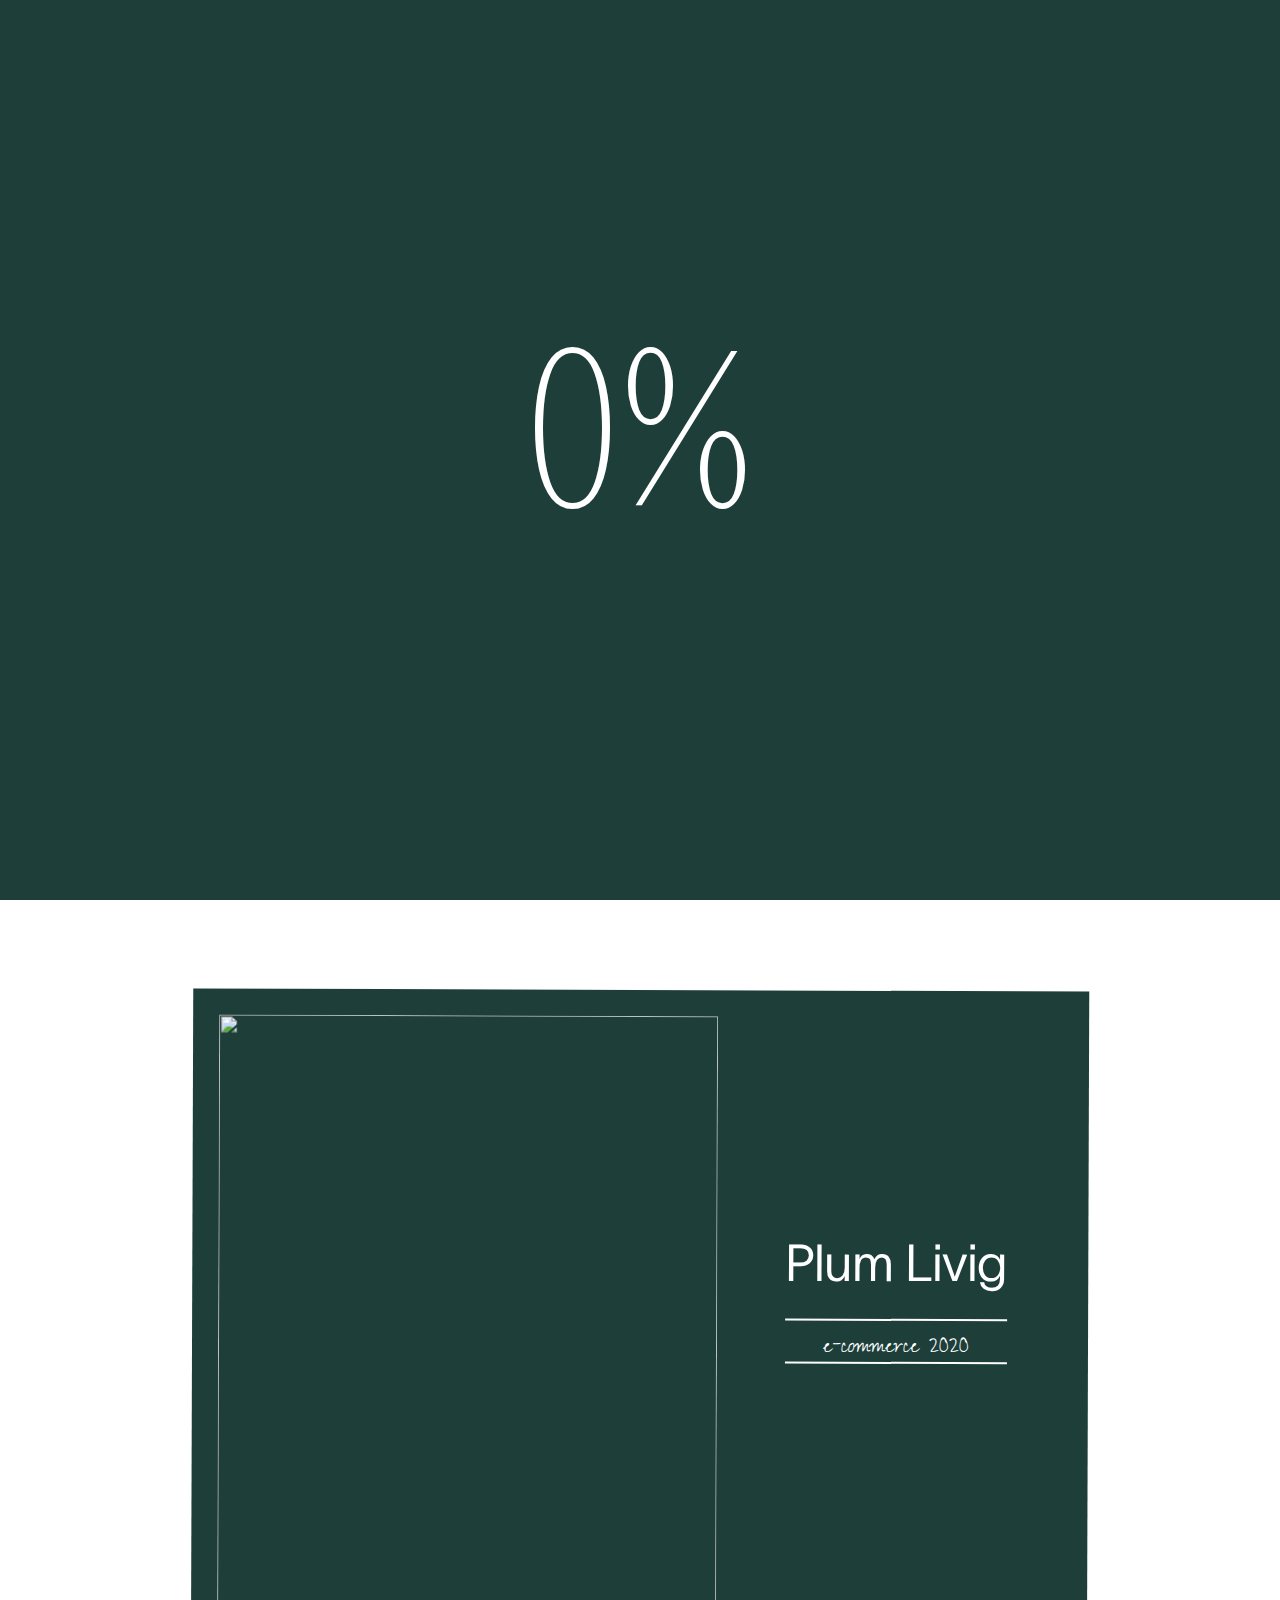
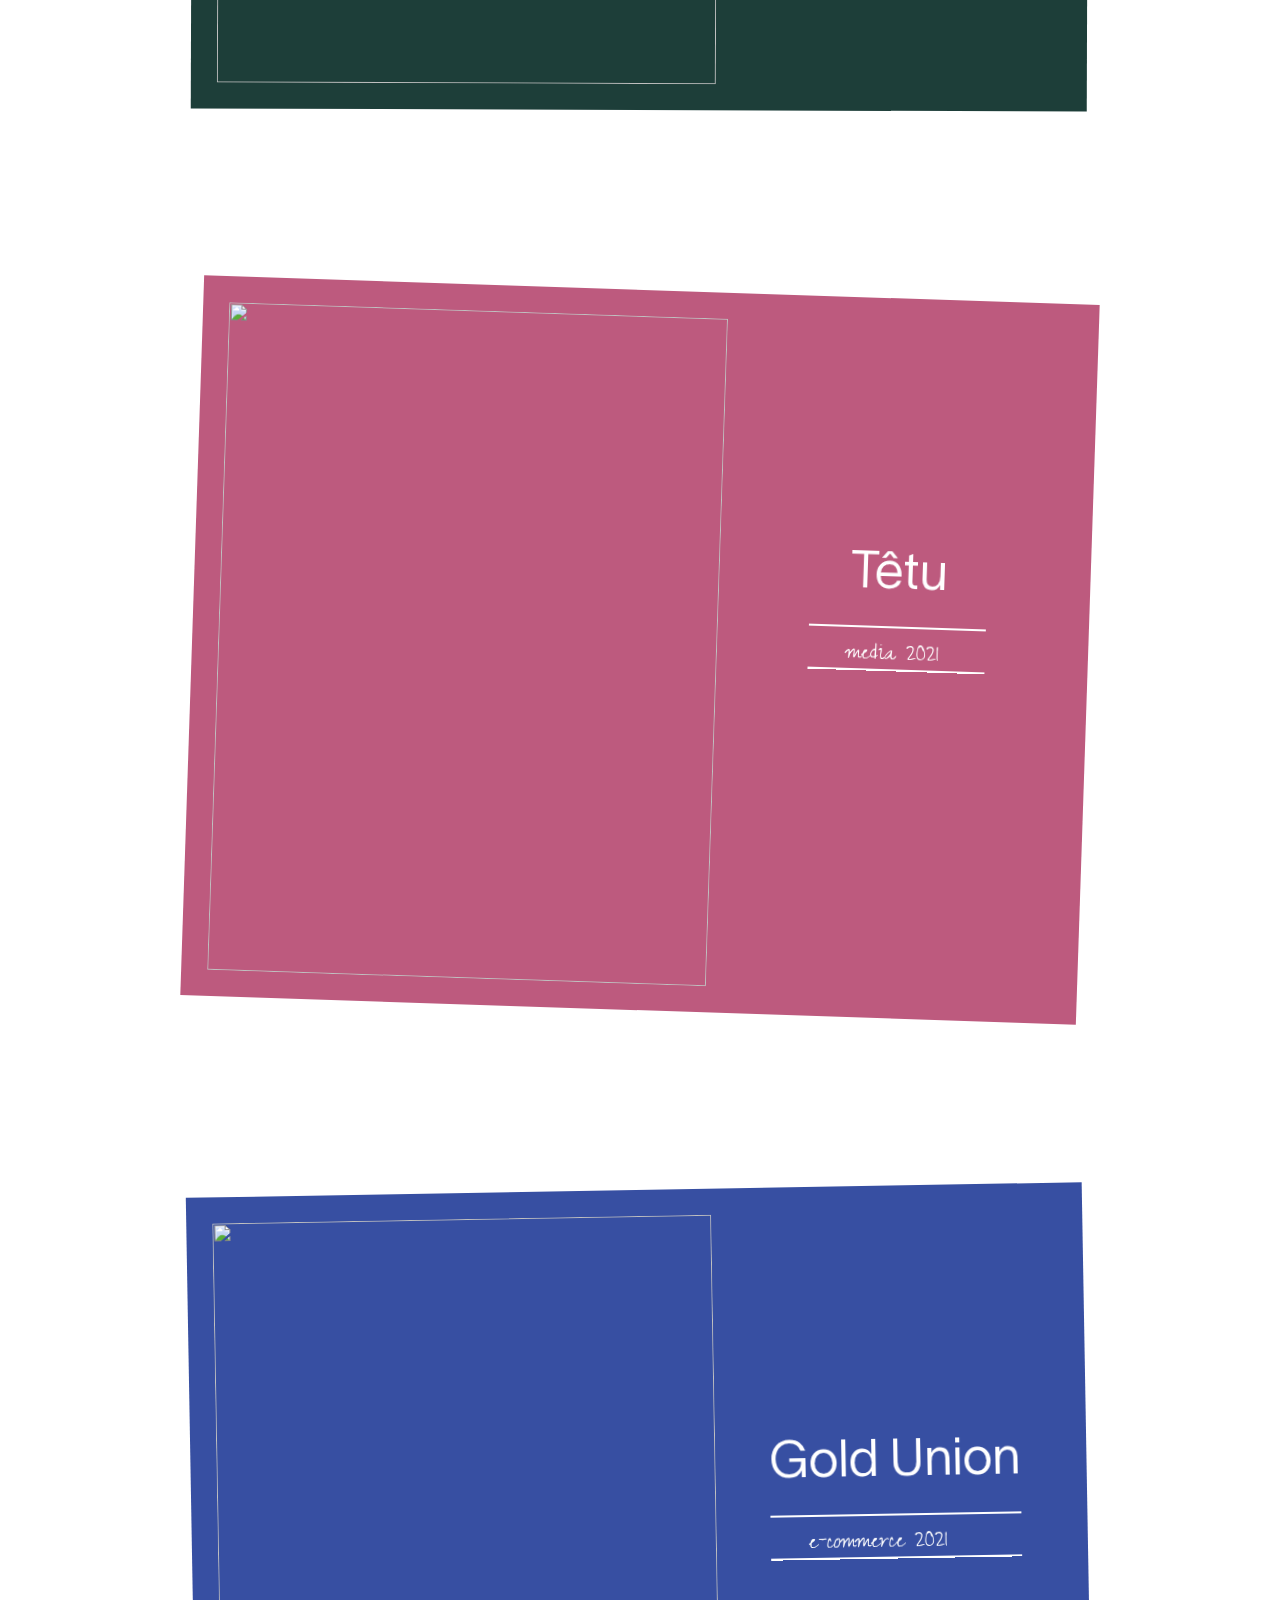
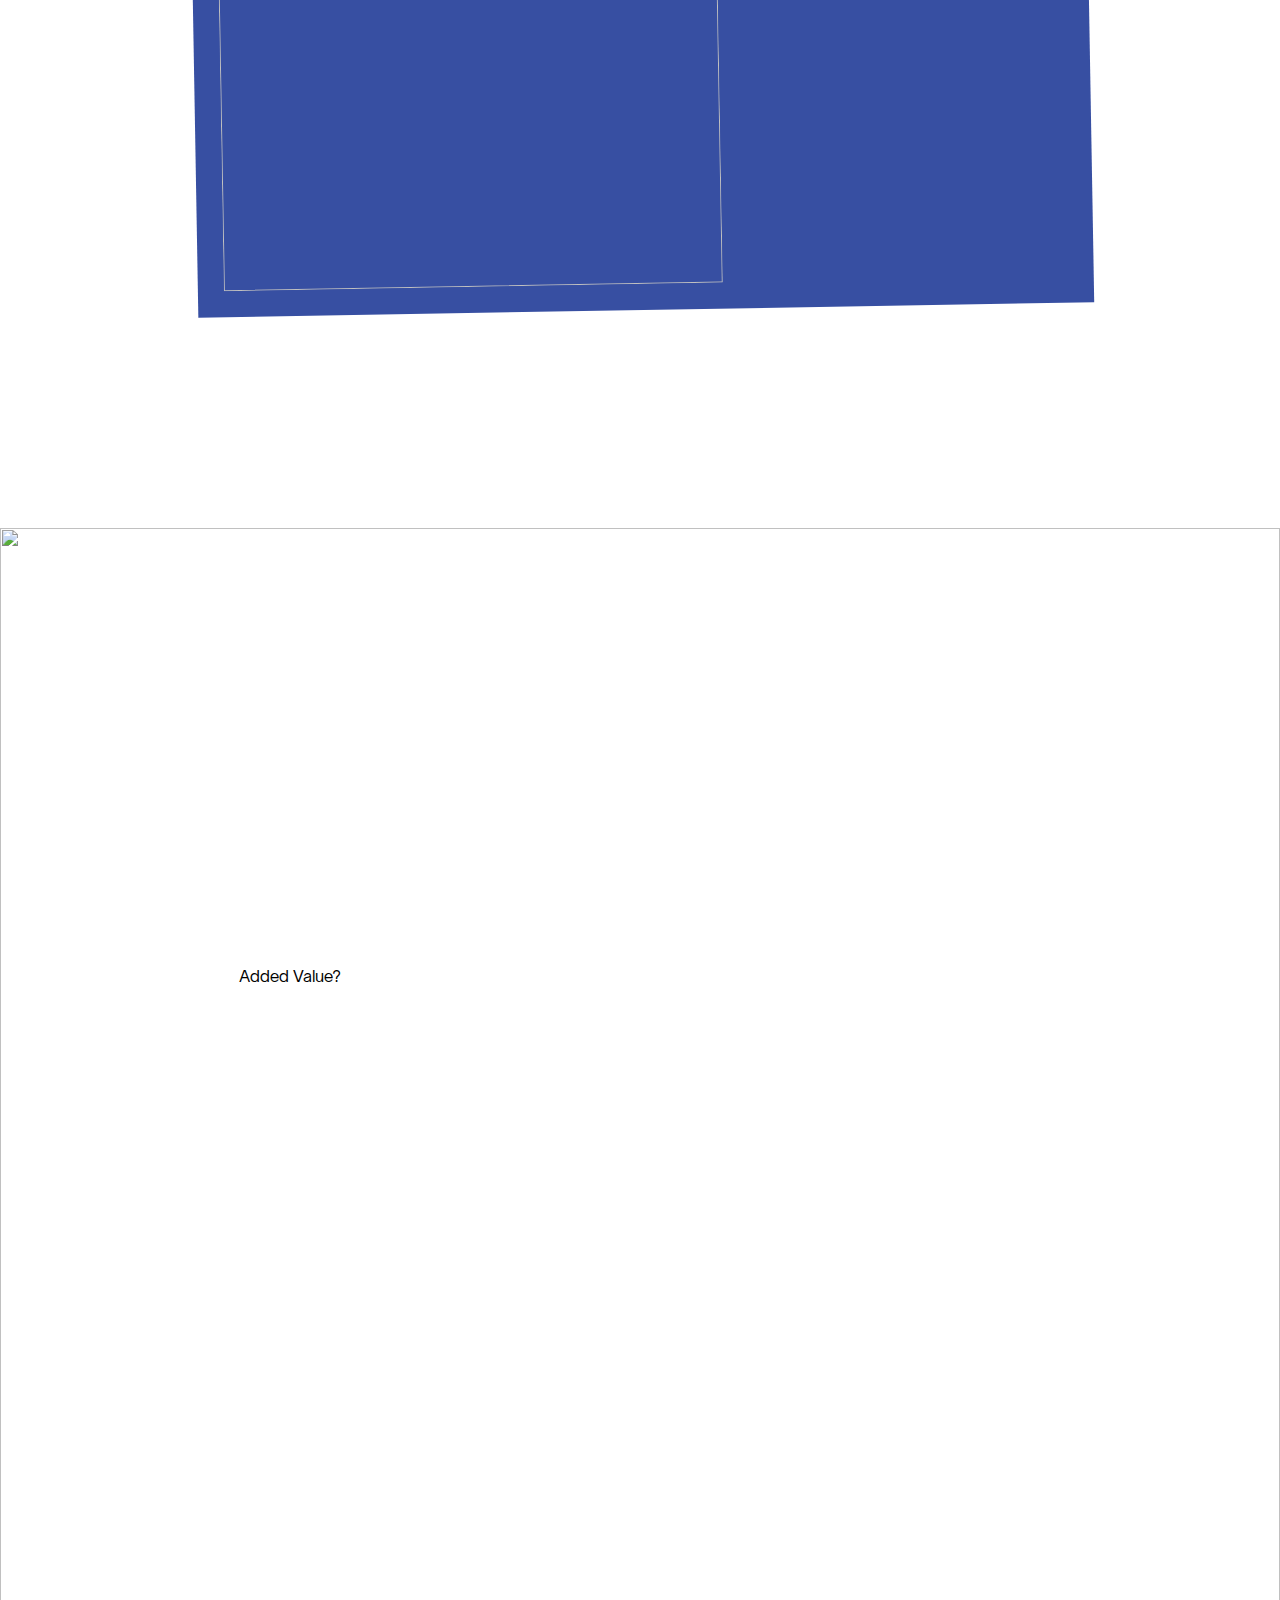
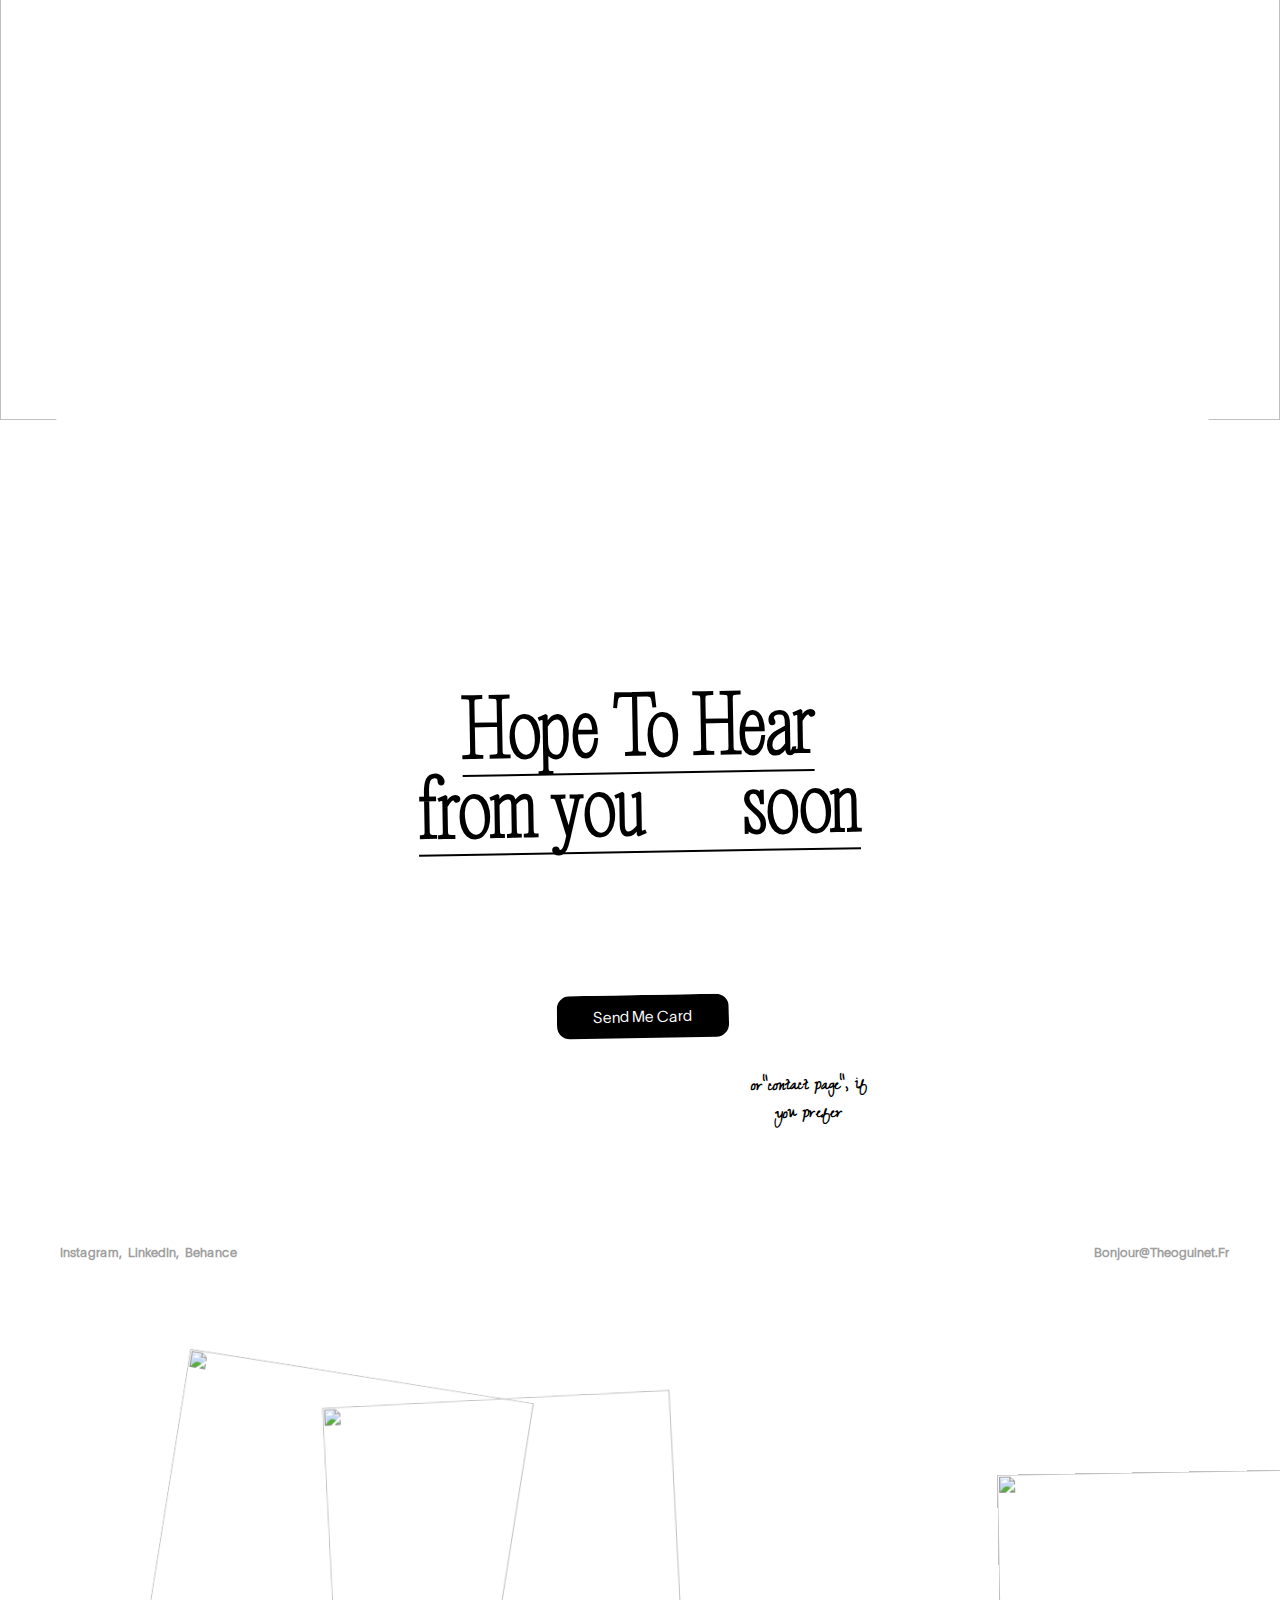
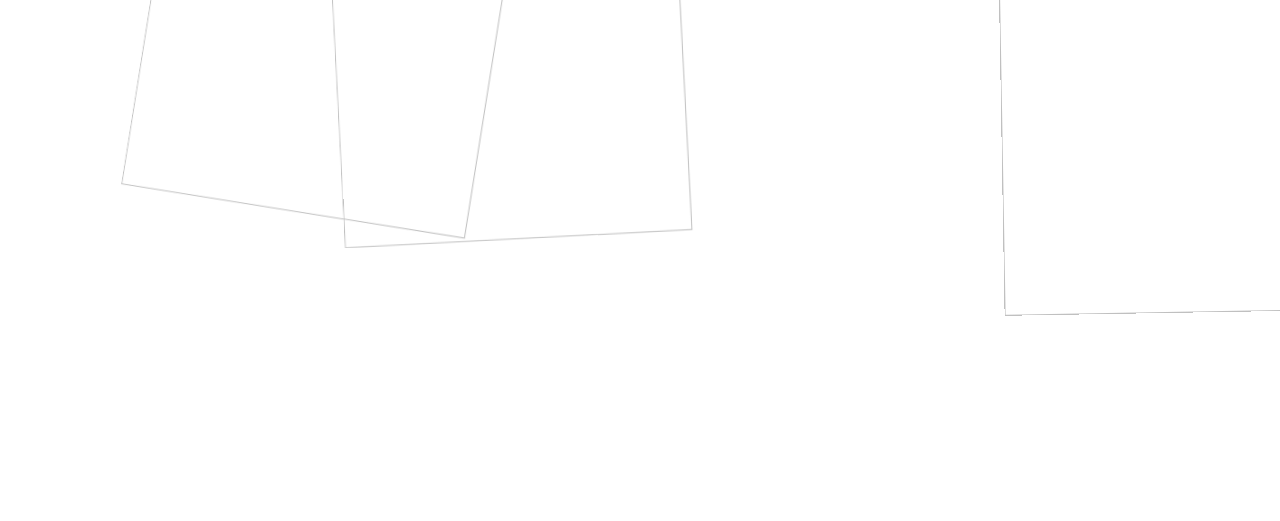
==== commit 6afe4432: "loader done" ====
--- a/index.html
+++ b/index.html
@@ -9,6 +9,15 @@
     <link rel="stylesheet" href="style.css">
 </head>
 <body>
+    <!-- loader -->
+    <div id="loader-home">
+        <img src="https://uploads-ssl.webflow.com/63977865f8050772f52d67d4/6433271d11af0d3852aebf6d_tampon.svg" alt="">
+        <img id="flyingFlag" src="https://uploads-ssl.webflow.com/63977865f8050772f52d67d4/64849c1e5324ef534b664b9f_timbre-annecy.gif" alt="">
+        <h1>0%</h1>
+        <img id="gifimg" src="https://uploads-ssl.webflow.com/63977865f8050772f52d67d4/64848660a33c9251586970bb_timbre-hp-one.gif" alt="">
+    </div>
+    <!-- loader end -->
+    <!-- nav start -->
     <nav>
         <div id="left">
             <img id="circle-img" src="https://uploads-ssl.webflow.com/63977865f8050772f52d67d4/6432ef506b91986345c687c8_logo-black.svg" alt="">
@@ -156,7 +165,7 @@
                 </div>
                 <div class="btn-container">
                     <div class="btn-a">
-                        <a href="#">send me card</a>
+                        <a href="./sendCard.html">send me card</a>
                     </div>
                 </div>
                 <!--  -->
--- a/style.css
+++ b/style.css
@@ -32,6 +32,47 @@
 }
 #main{
 position: relative;
+}
+/* loader  */
+
+#loader-home{
+    width: 100vw;
+    height: 100vh;
+    background-color: var(--page-color);
+    /* background-color: green; */
+    position: absolute;
+    top: 0%;
+    z-index: 99;
+    display: flex;
+    align-items: center;
+    justify-content: center;
+    flex-direction: column;
+}
+#loader-home>h1{
+    font-size: 15vw;
+    font-family: c;
+    font-weight: 500;
+    color: var(--bg-color);
+}
+#loader-home>img{
+    position:relative;
+    left: 7%;
+}
+#loader-home>#flyingFlag{
+    position:absolute;
+    left: 56%;
+    top: 23%;
+    width: 11%;
+    rotate: 19deg;
+    opacity: 0;
+}
+#loader-home>#gifimg{
+    position:absolute;
+    left: 35%;
+    top: 52%;
+    width: 11%;
+    rotate: 10deg;
+    opacity: 0;
 }
 /* ************ page1***************** */
 #page1{
@@ -45,12 +86,12 @@
 nav{
     width: 100%;
     height: 20%;
-    /* background-color: green; */
+    background-color: transparent;
     display: flex;
     align-items: center;
     justify-content: space-between;
     padding: 0 3vw;
-    z-index: 999;
+    z-index: 1;
     position: absolute;
     top: 0;
 }
@@ -949,13 +990,24 @@
     transition: all .9s ease;
 }
 
-/* *************** Send Card ***************** */
-#send-card-container{
-    width: 100vw;
-    height: 100vh;
-    background-color: greenyellow;
-}
-
-
-
-
+/* ********** media queries***************** */
+
+@media (max-width:375px) {
+    #loader-home>img{
+        width: 100%;
+        position:relative;
+        left: 7%;
+    }
+    nav{
+        width: 100%;
+        height: 30%;
+        background-color: transparent;        
+    }
+    #center h3{
+        width: 60%;
+        font-family: b;
+        font-weight: 100;
+        font-size: 7vw;
+        display: none;
+    }
+}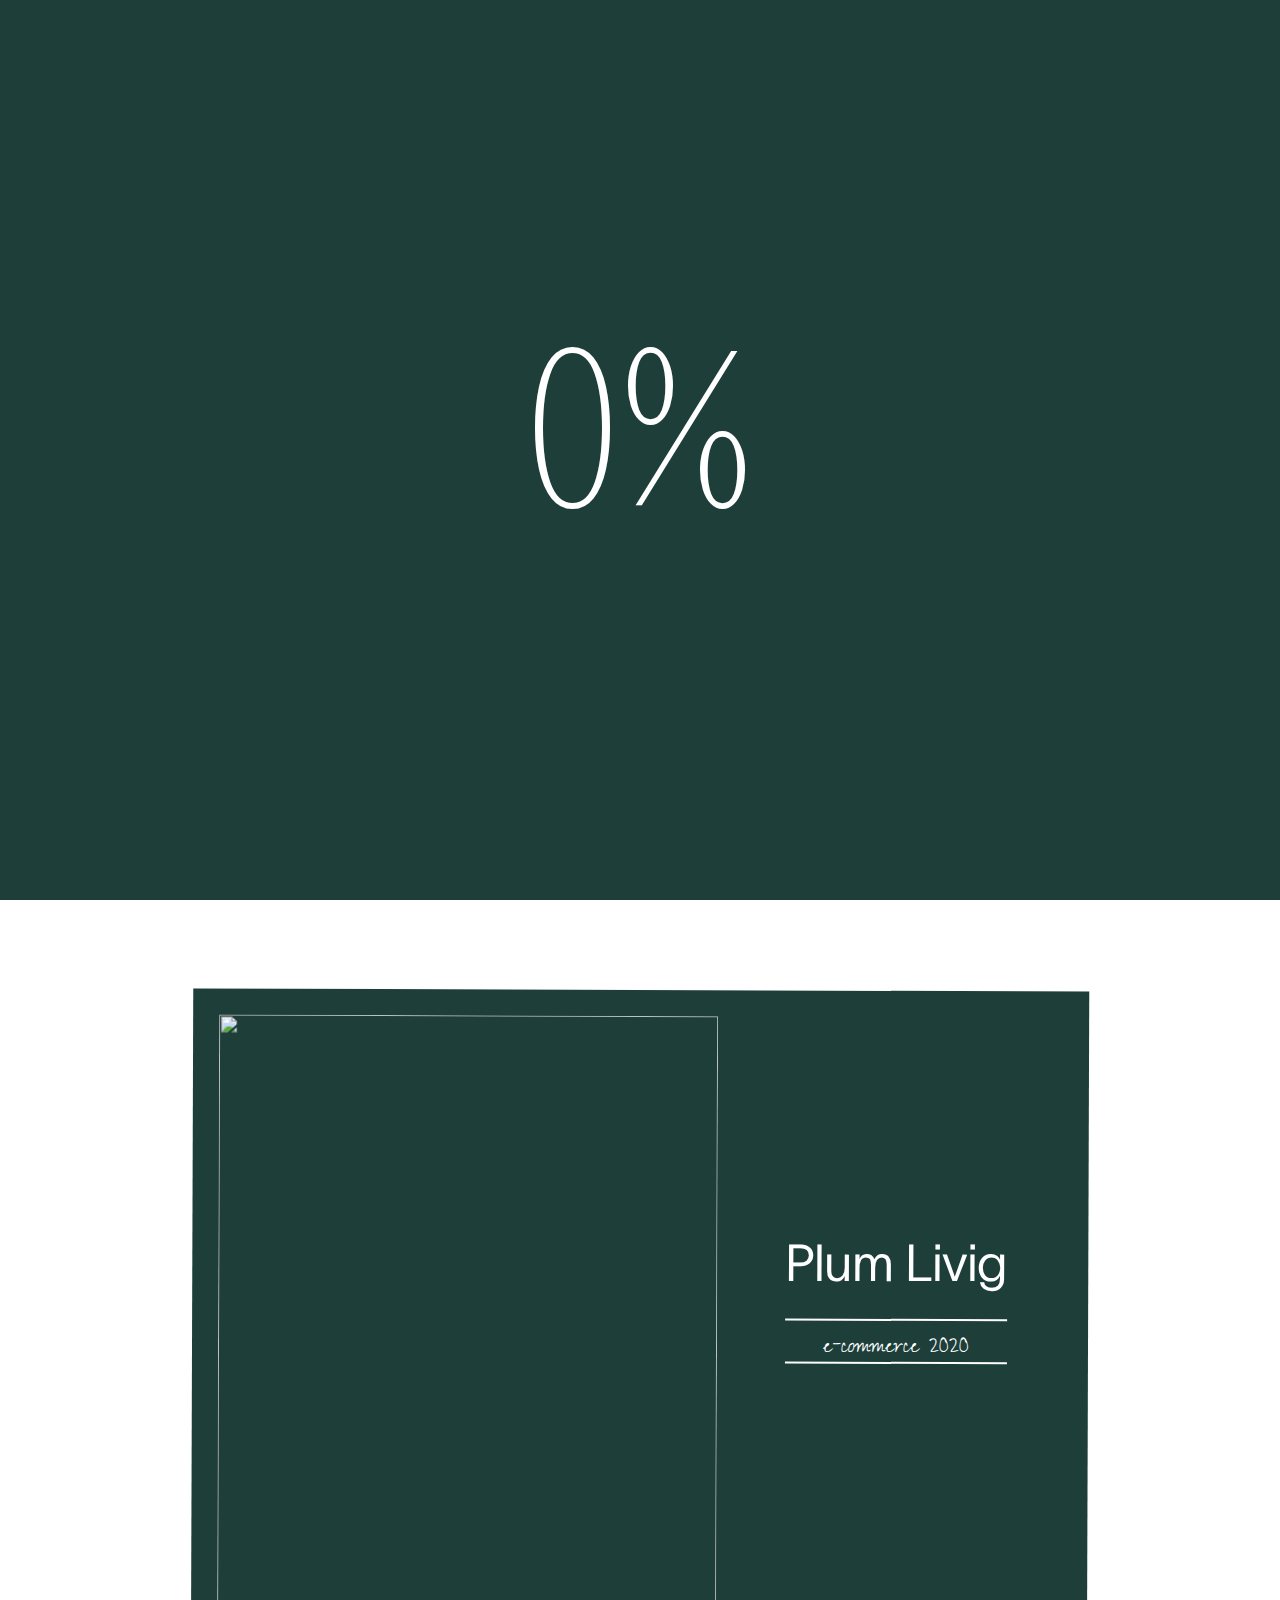
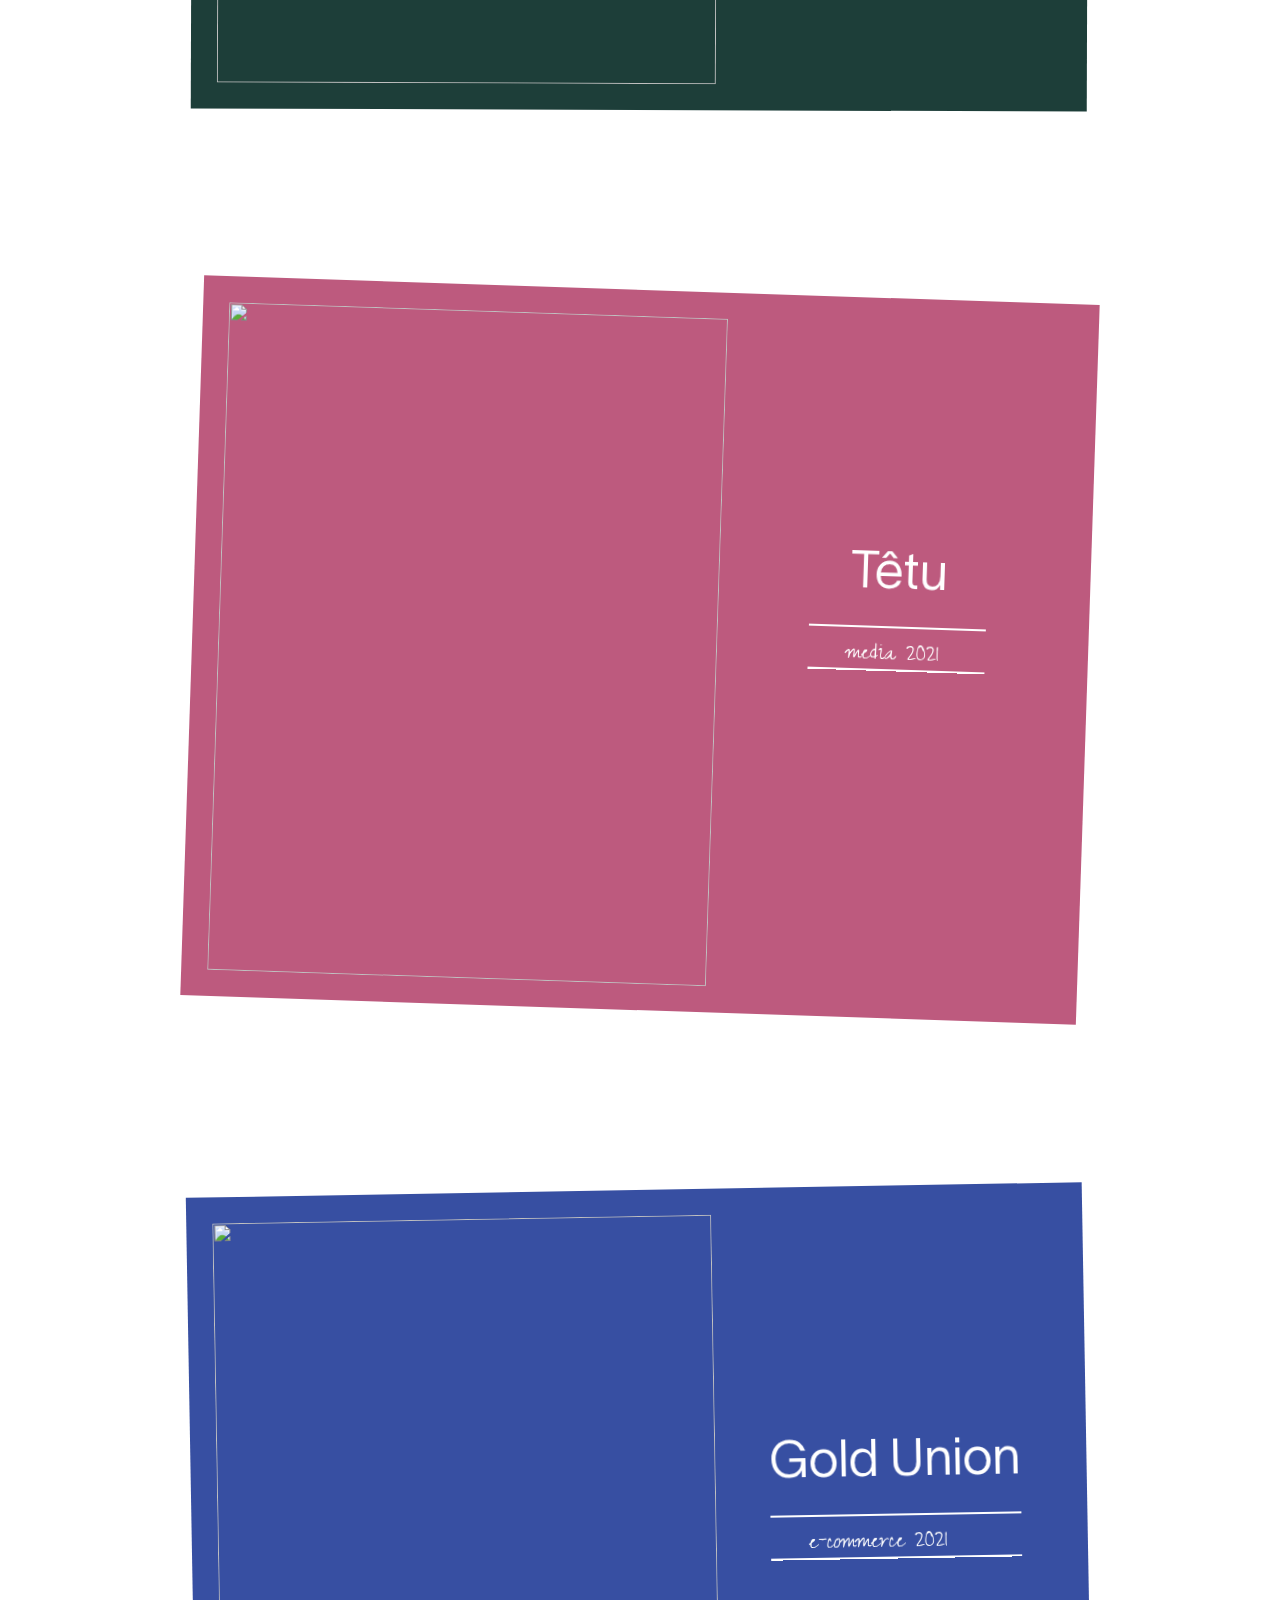
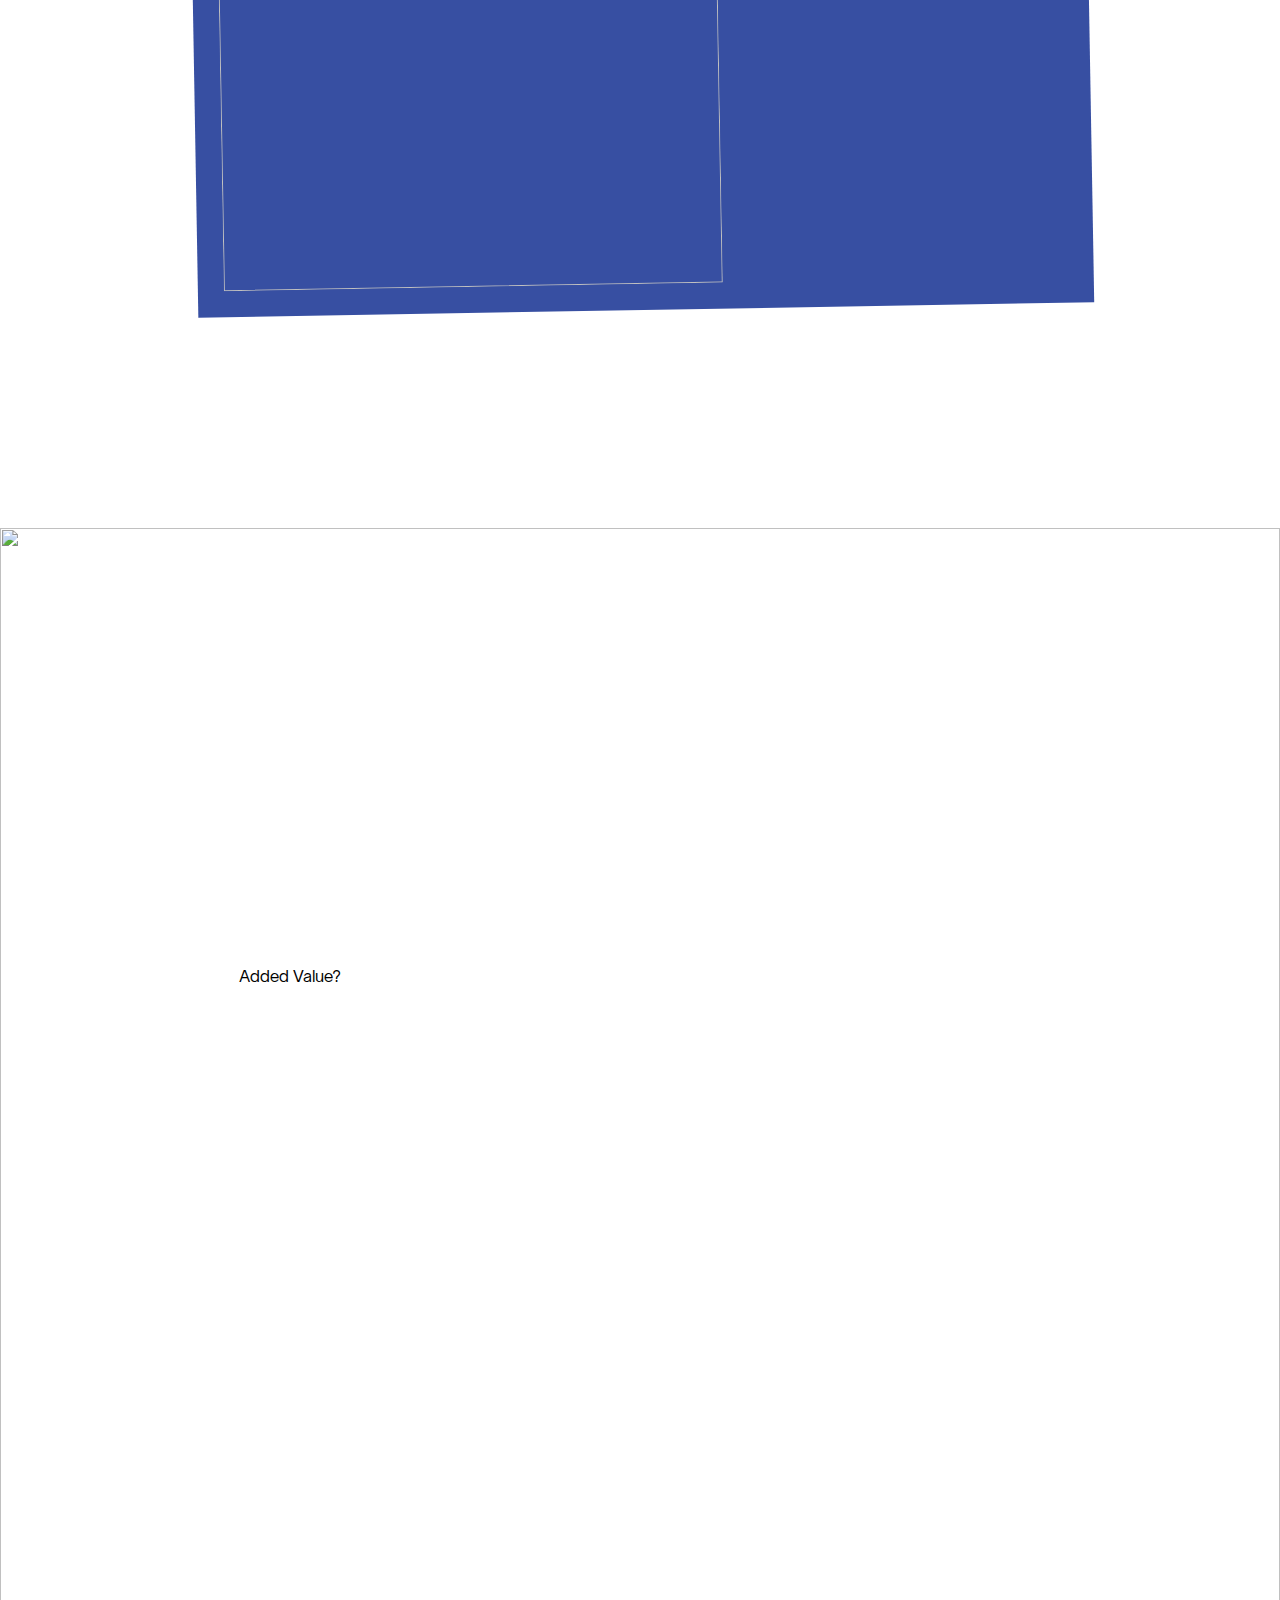
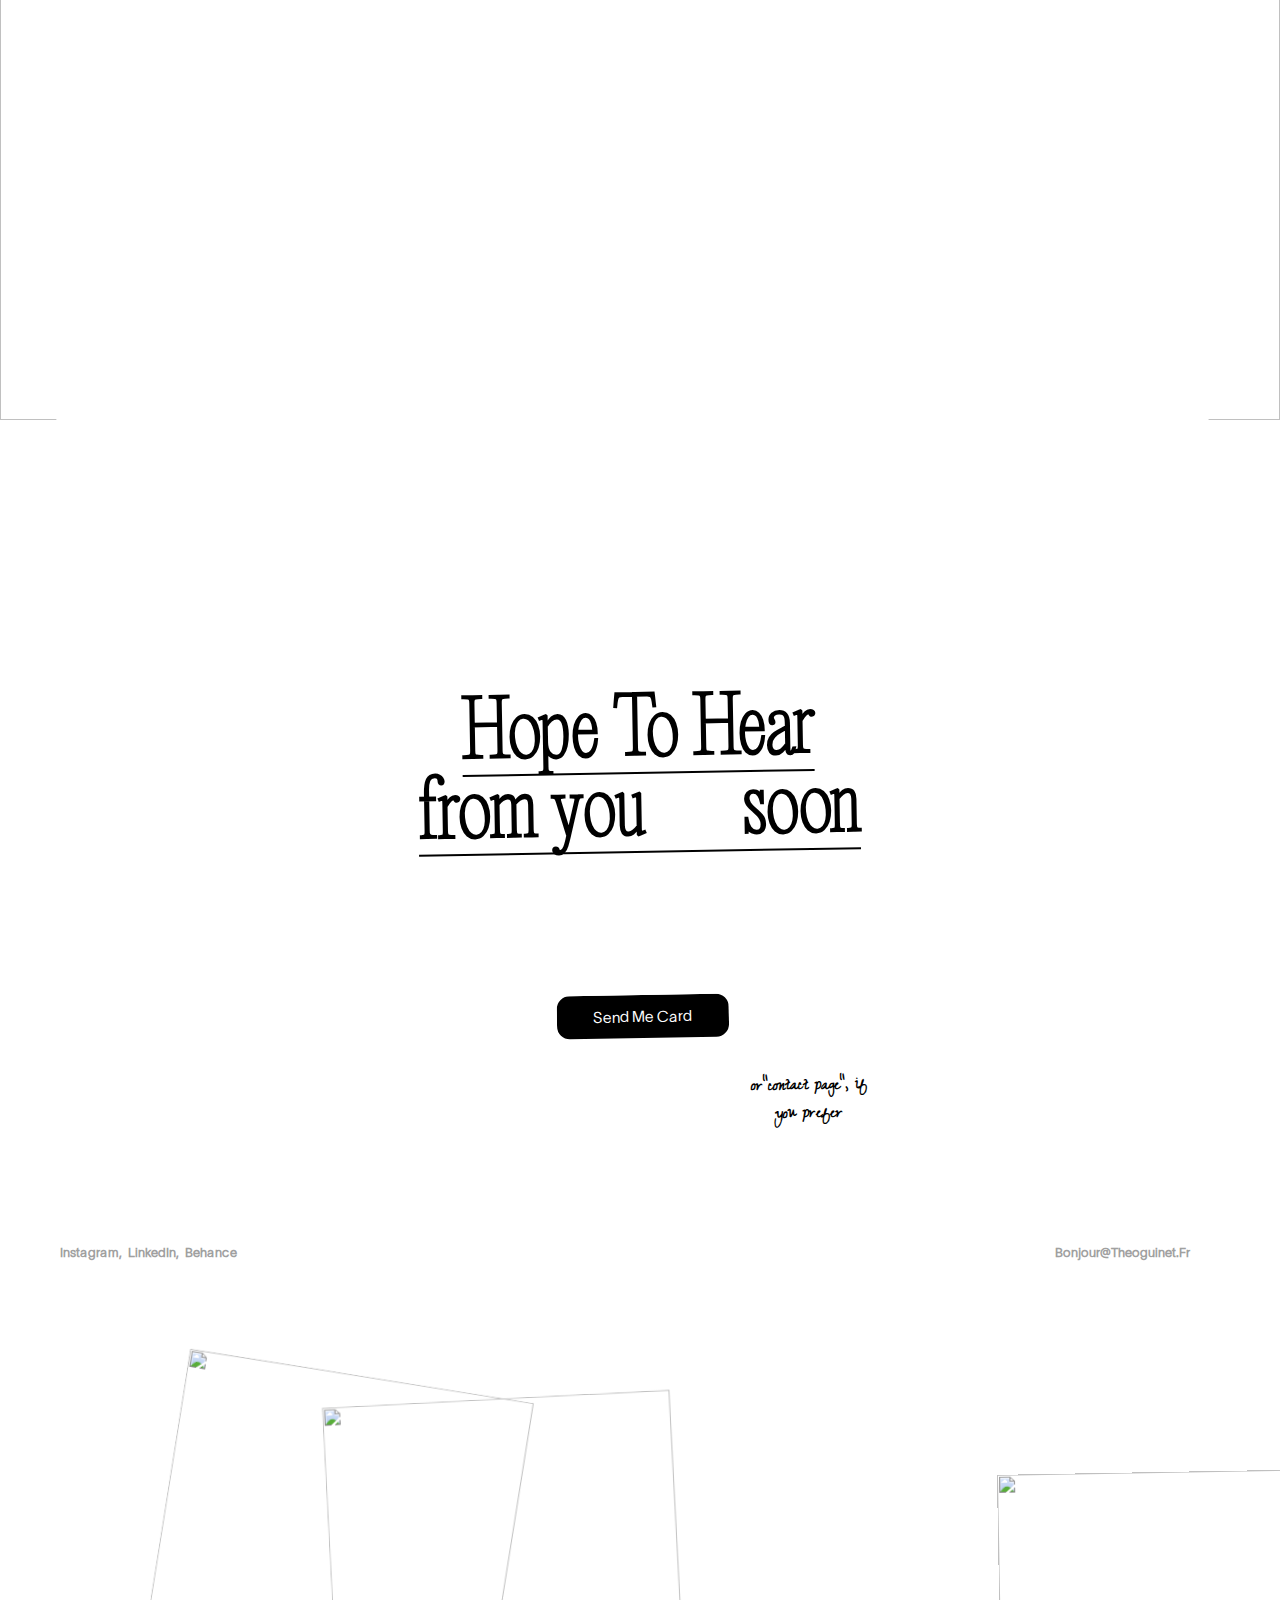
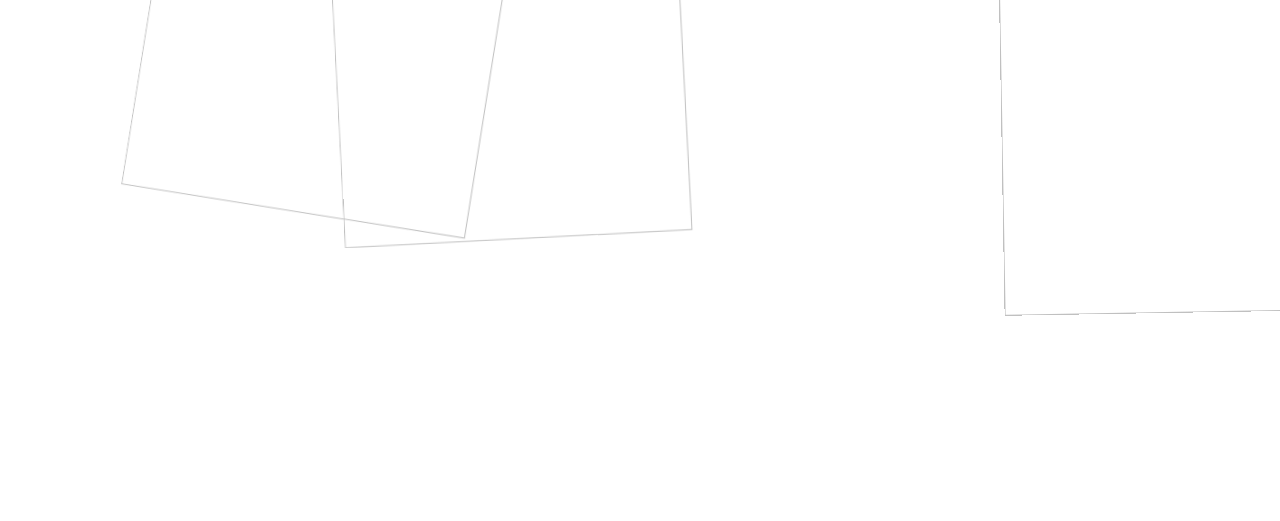
==== commit 0caf68d7: "project done" ====
--- a/index.html
+++ b/index.html
@@ -28,7 +28,8 @@
                 Art Direction</h3>
         </div>
         <div id="right">
-            <h2><a href="#">works,</a></h2>
+            <div id="main-links">
+                <h2><a href="#">works,</a></h2>
             <div id="svgwork">
                 <div id="zick-zack"></div>
             </div>
@@ -39,11 +40,14 @@
             <div id="svgmain">
                 <div id="circle"></div>
             </div>
-            <div id="inner-ryt">
-                <h4 id="first-h4" >fr</h4>
-                <h4 id="h4-2">en</h4>
+            </div>
+                <div id="inner-ryt">
+                    <h4 id="first-h4" >fr</h4>
+                    <h4 id="h4-2">en</h4>
+                    <i class="ri-menu-3-fill"></i>
             </div>
         </div>
+        
     </nav>
     <div id="main">
         <!-- main start -->
--- a/style.css
+++ b/style.css
@@ -34,15 +34,13 @@
 position: relative;
 }
 /* loader  */
-
 #loader-home{
     width: 100vw;
     height: 100vh;
     background-color: var(--page-color);
-    /* background-color: green; */
     position: absolute;
     top: 0%;
-    z-index: 99;
+    z-index: 2;
     display: flex;
     align-items: center;
     justify-content: center;
@@ -90,10 +88,11 @@
     display: flex;
     align-items: center;
     justify-content: space-between;
-    padding: 0 3vw;
+    padding: 0 2vw;
     z-index: 1;
     position: absolute;
     top: 0;
+    /* background-color: red; */
 }
 #left{
     width: 20%;
@@ -103,6 +102,7 @@
     display: flex;
     align-items: center;
     justify-content: center;
+    /* background-color: #000000; */
 }
 #left>#circle-img{
     width: 26%;
@@ -121,16 +121,31 @@
     font-family: b;
     font-weight: 100;
     font-size: 1.2vw;
+    /* background-color: rebeccapurple; */
 }
 #right{
     display: flex;
     align-items: center;
     justify-content: space-between;
     gap: .5vw;
+    /* margin-left:45vw ; */
     text-transform: capitalize;
     position: relative;
-}
-#right>#svgwork{
+    /* background-color: rebeccapurple; */
+    padding: 0 3vw;
+}
+#main-links{
+    display: flex;
+    align-items: center;
+    justify-content: flex-end;
+}
+#main-links>h2>a{
+    font-size: 1vw;
+    text-decoration: none;
+    font-family: b;
+    color: var(--text-color);
+}
+#main-links>#svgwork{
     width: 24%;
     height: 100%;
     /* background-color: red; */
@@ -158,7 +173,7 @@
     cursor: pointer;
 }
 
-#right>#svgabout{
+#main-links>#svgabout{
     width: 24%;
     height: 100%;
     /* background-color: red; */
@@ -167,11 +182,11 @@
     left: 26%;
     transition: all .4s ease;
 }
-#right>#svgabout:hover{
+#main-links>#svgabout:hover{
     border-bottom: .2vw dotted var(--text-color);
     cursor: pointer;
 }
-#right>#svgmain{
+#main-links>#svgmain{
     width: 25%;
     height: 100%;
     background-color: transparent;
@@ -186,7 +201,7 @@
     border: .2vw solid transparent;
     transition: all .4s ease;
 }
-#right>#svgmain:hover #circle{
+#main-links>#svgmain:hover #circle{
     border: .2vw solid var(--text-color);
 
 }
@@ -208,10 +223,10 @@
 
 }
 #right>h2>a{
-    text-decoration: none;
+    /* text-decoration: none;
     color: var(--text-color);
     font-family: b;
-    font-size: 1.1vw;
+    font-size: 1.1vw; */
     /* border-bottom: .1vw solid var(--text-color); */
 }
 #inner-ryt{
@@ -226,6 +241,9 @@
 #inner-ryt>h1:nth-child(1){
     font-weight: 100;
     color: var(--gray-text-color);
+}
+#inner-ryt>i{
+    display: none;
 }
 #h4-2{
     border-bottom: .1vw solid var(--text-color);
@@ -296,8 +314,7 @@
 }
 /* ************ Page2**************** */
 #page2{
-    width: 100v
-    w;
+    width: 100vw;
     height: 100vh;
     position: relative;
     display: flex;
@@ -992,22 +1009,175 @@
 
 /* ********** media queries***************** */
 
-@media (max-width:375px) {
-    #loader-home>img{
-        width: 100%;
-        position:relative;
-        left: 7%;
-    }
+@media screen and (max-width:425px) {
     nav{
-        width: 100%;
-        height: 30%;
-        background-color: transparent;        
+        background-color: rosybrown;
+        width: 100%;
+        height: 15%;
+    }
+    #left>#circle-img{
+        width: 90%;
+    }
+    #circle-img-2{
+        width: 100%;
+        rotate: 10deg;
+        transition: all .4s ease;
+        cursor: pointer;
+        margin-left: 20vw;
     }
     #center h3{
-        width: 60%;
-        font-family: b;
-        font-weight: 100;
-        font-size: 7vw;
         display: none;
     }
+    #main-links{
+        display: none;
+    }
+    #inner-ryt{
+        width: 100%;
+        justify-content:space-between;
+        gap: 1vw;
+        padding-right: 4vw;
+        font-size: 5vw;
+        margin: 0 1vw;
+    }
+    #inner-ryt>i{
+        margin-left: 3vw;
+    }
+    /* hero */
+    #page1{
+        width: 100%;
+        height:700px;
+        /* position: relative; */
+        position: sticky;
+        top:0%;
+        /* z-index: 99; */
+        background-color: rebeccapurple;
+        /* margin-top: 50vw; */
+    }
+    #hero{
+        width: 100%;
+        height: 100%;
+        background-color: var(--bg-color);
+        flex-direction: row;
+        position: sticky;
+        top: -5%;        
+    }
+    #inner-text{
+        width: 100%;
+        height: 100%;
+        flex-wrap: wrap;
+    }
+    #inner-text>img{
+        width: 19%;
+        height: 7vh;
+        position: absolute;
+        left: 79%;
+        top: 5%;
+        rotate: 10deg;
+    }
+    #inner-text>h2{
+        font-family: d;
+        font-size: 12vw;
+        line-height: 9vw;
+        /* margin-top: 3vw; */
+        /* padding-bottom: 1vw; */
+        /* font-weight: 500; */
+        border-bottom: .2vw solid var(--text-color);
+    }
+    /* ***** page2******* */
+    #page2{
+        width: 100%;
+        height: 100%;
+    }
+    #inner-page2{
+        flex-direction: column;
+        height: 70%;
+        width: 80%;
+        margin-top: 5vw;
+    }
+    #image-container{
+        width: 100%;
+        height: 60%;
+    }
+    #text-container>img{
+        width: 20%;
+        margin-left: 8vw;
+        /* display: none; */
+        position: absolute;
+        left: 67%;
+        top: 20%;
+    }
+    #text-container{
+        width: 100%;
+        flex-direction: row;
+    }
+    form{
+        width: 100%;
+    }
+    label{
+        font-size: 6vw;
+        position: absolute;
+        left: 3%;
+        top: 20%;
+    }
+    input{
+        border-bottom: 2px solid var(--bg-color);
+        margin: 2vw 0;
+    }
+    ::placeholder {
+        font-size: 5vw;
+        padding: 2vw 0;
+    }
+
+    /* ************* page3**************** */
+    #page3{
+        width: 100%;
+        height: 100%;
+    }
+    #inner-page3{
+        flex-direction: column;
+        height: 70%;
+        width: 90%;
+    }
+    #image-container-p3{
+        width: 100%;
+        height: 60%;
+    }
+    #text-container-p3{
+        width: 100%;
+        flex-direction: row;
+    }
+    #text-container-p3>img{
+        width: 20%;
+        margin-left: 8vw;
+        /* display: none; */
+        position: absolute;
+        left: 67%;
+        top: 20%;
+    }
+    /* ******* page4********** */
+    #page3{
+        width: 100%;
+        height: 100%;
+    }
+    #inner-page4{
+        flex-direction: column;
+        height: 70%;
+        width: 90%;
+    }
+    #image-container-p4{
+        width: 100%;
+        height: 60%;
+    }
+    #text-container-p4{
+        width: 100%;
+        flex-direction: row;
+    }
+    #text-container-p4>img{
+        width: 20%;
+        margin-left: 8vw;
+        /* display: none; */
+        position: absolute;
+        left: 67%;
+        top: 20%;
+    }
 }